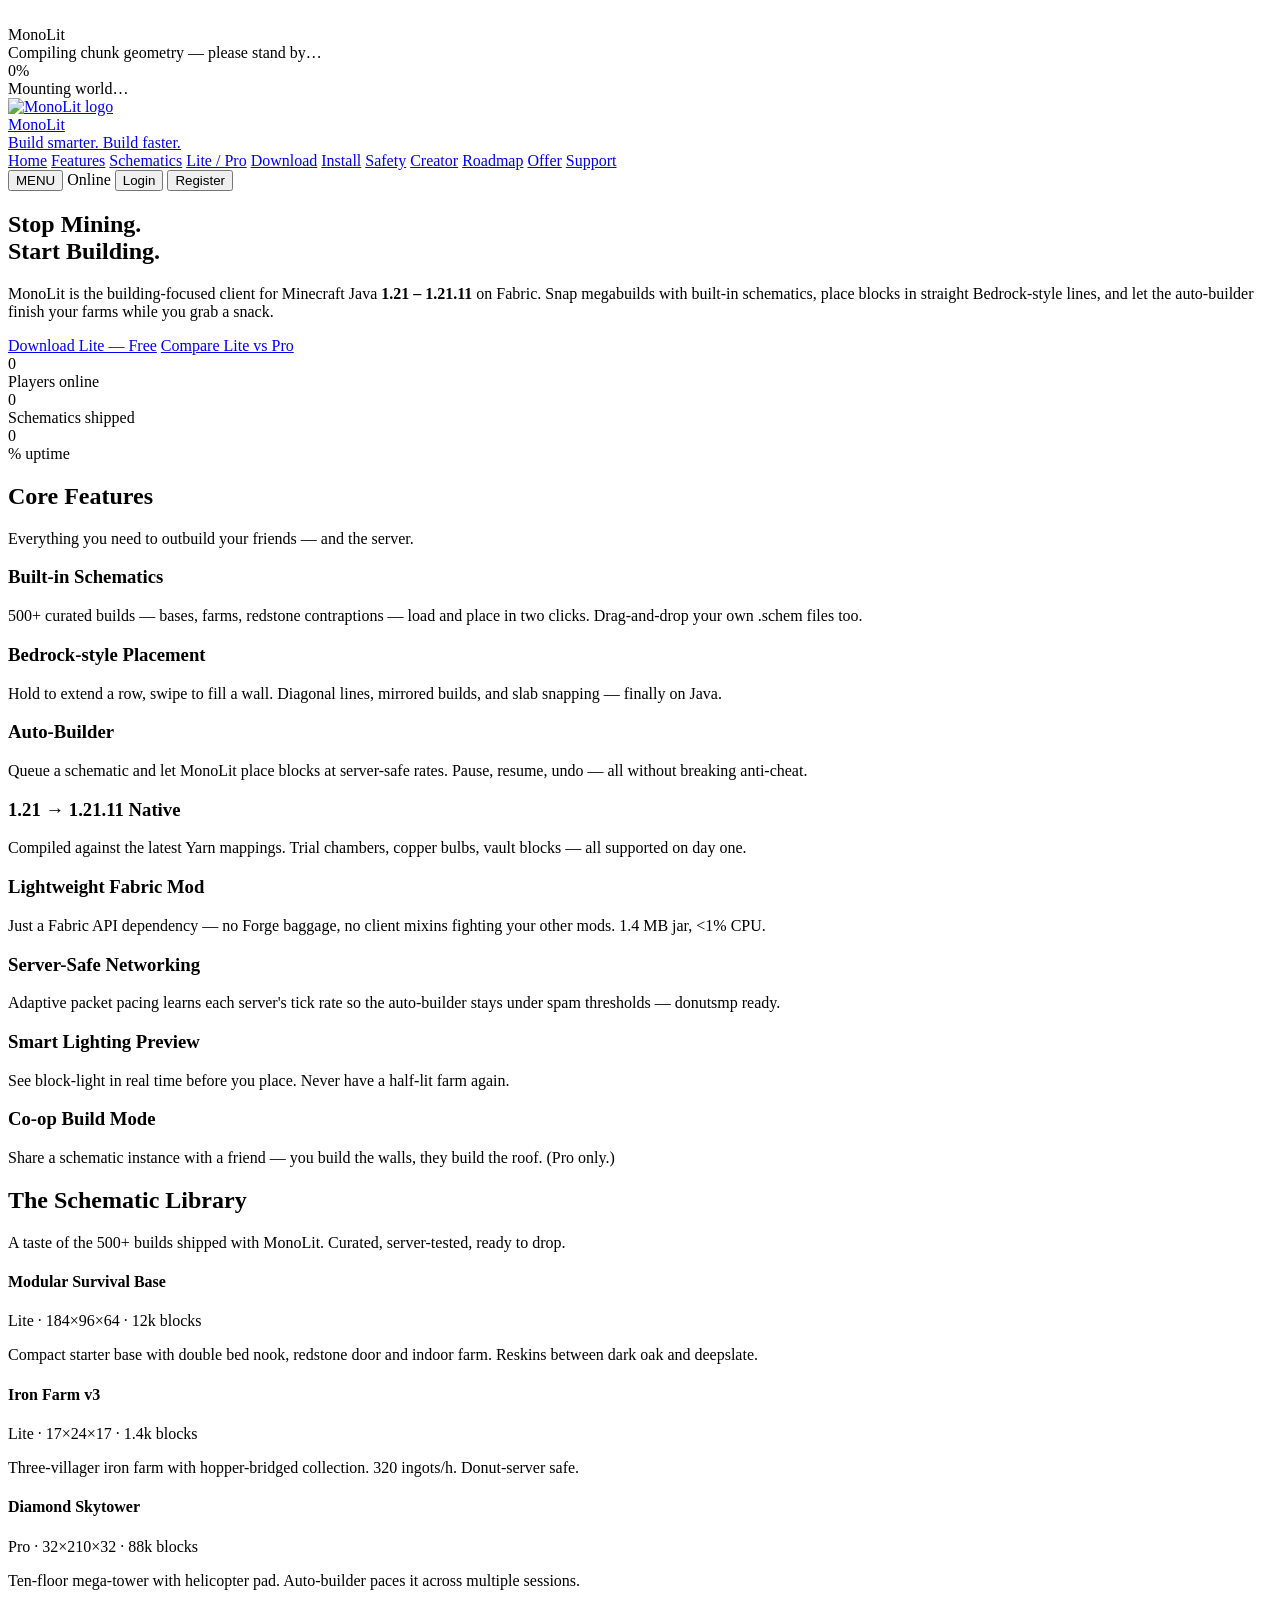
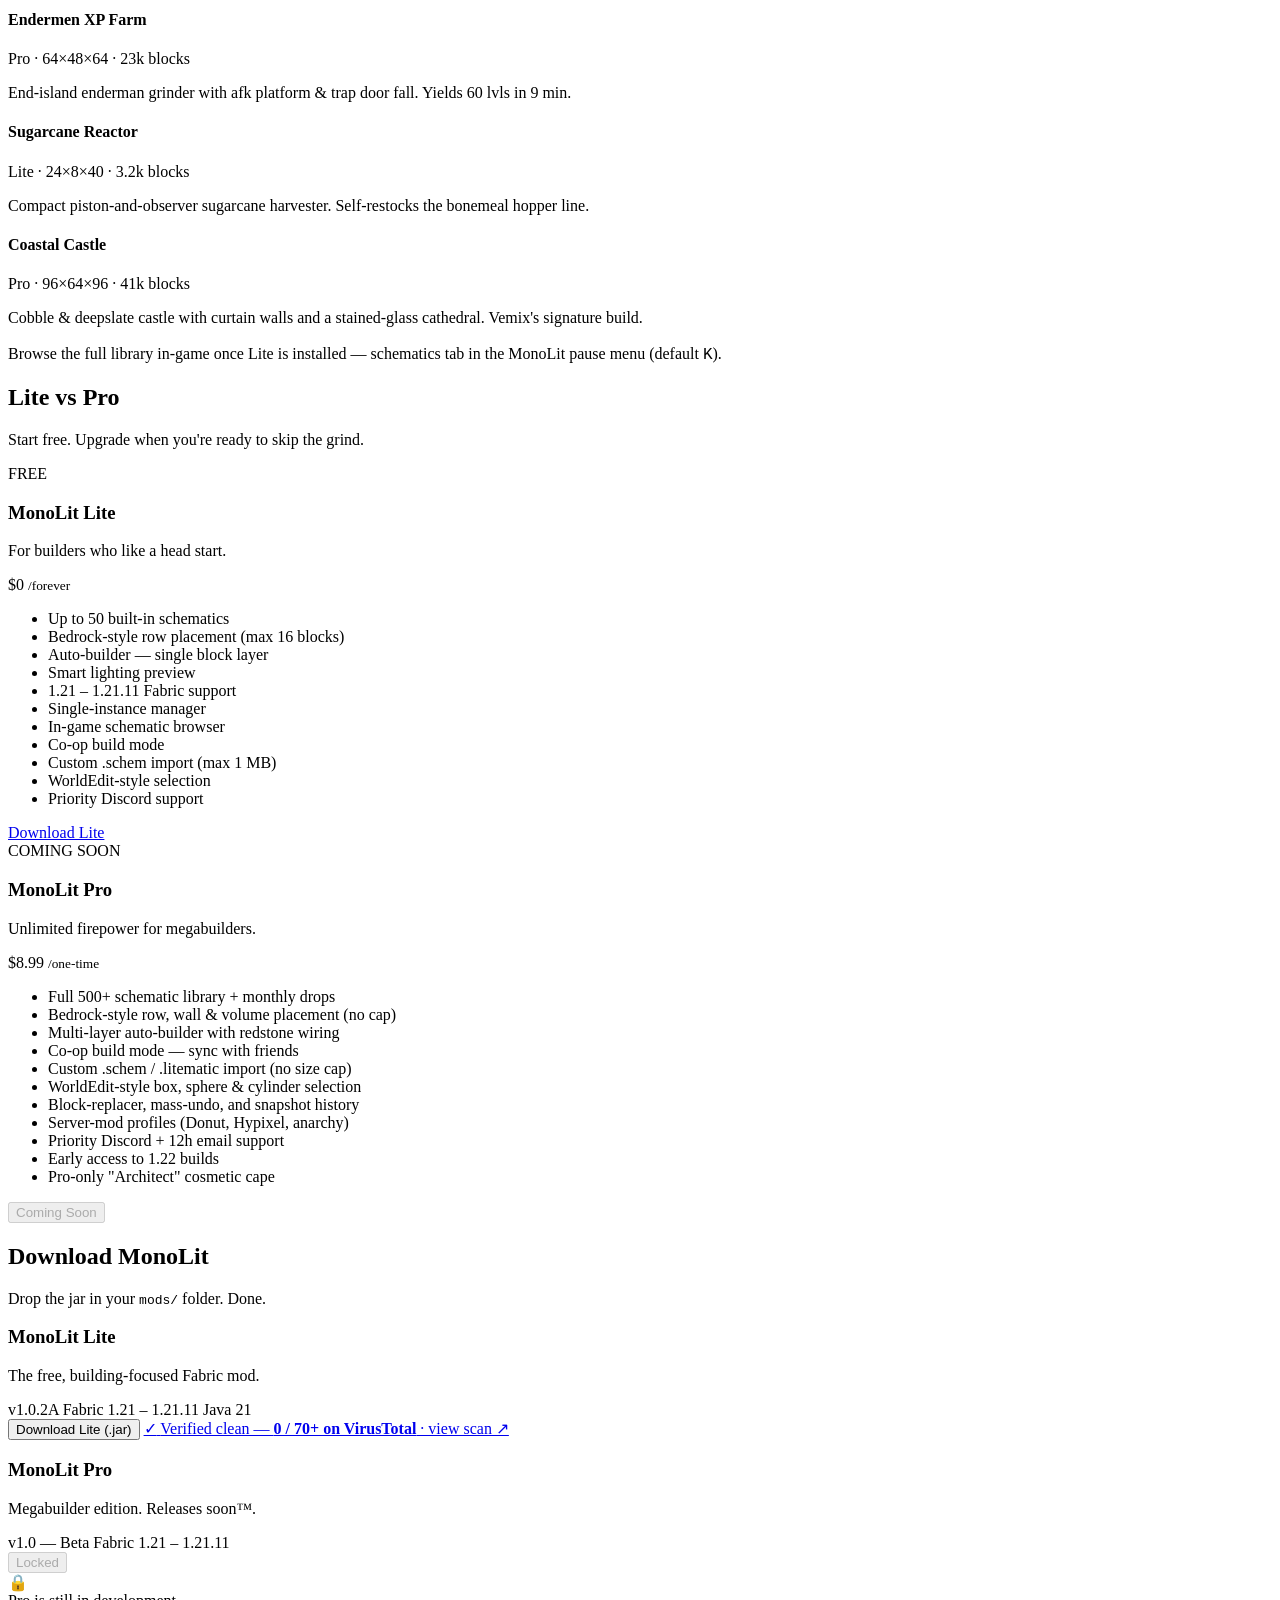
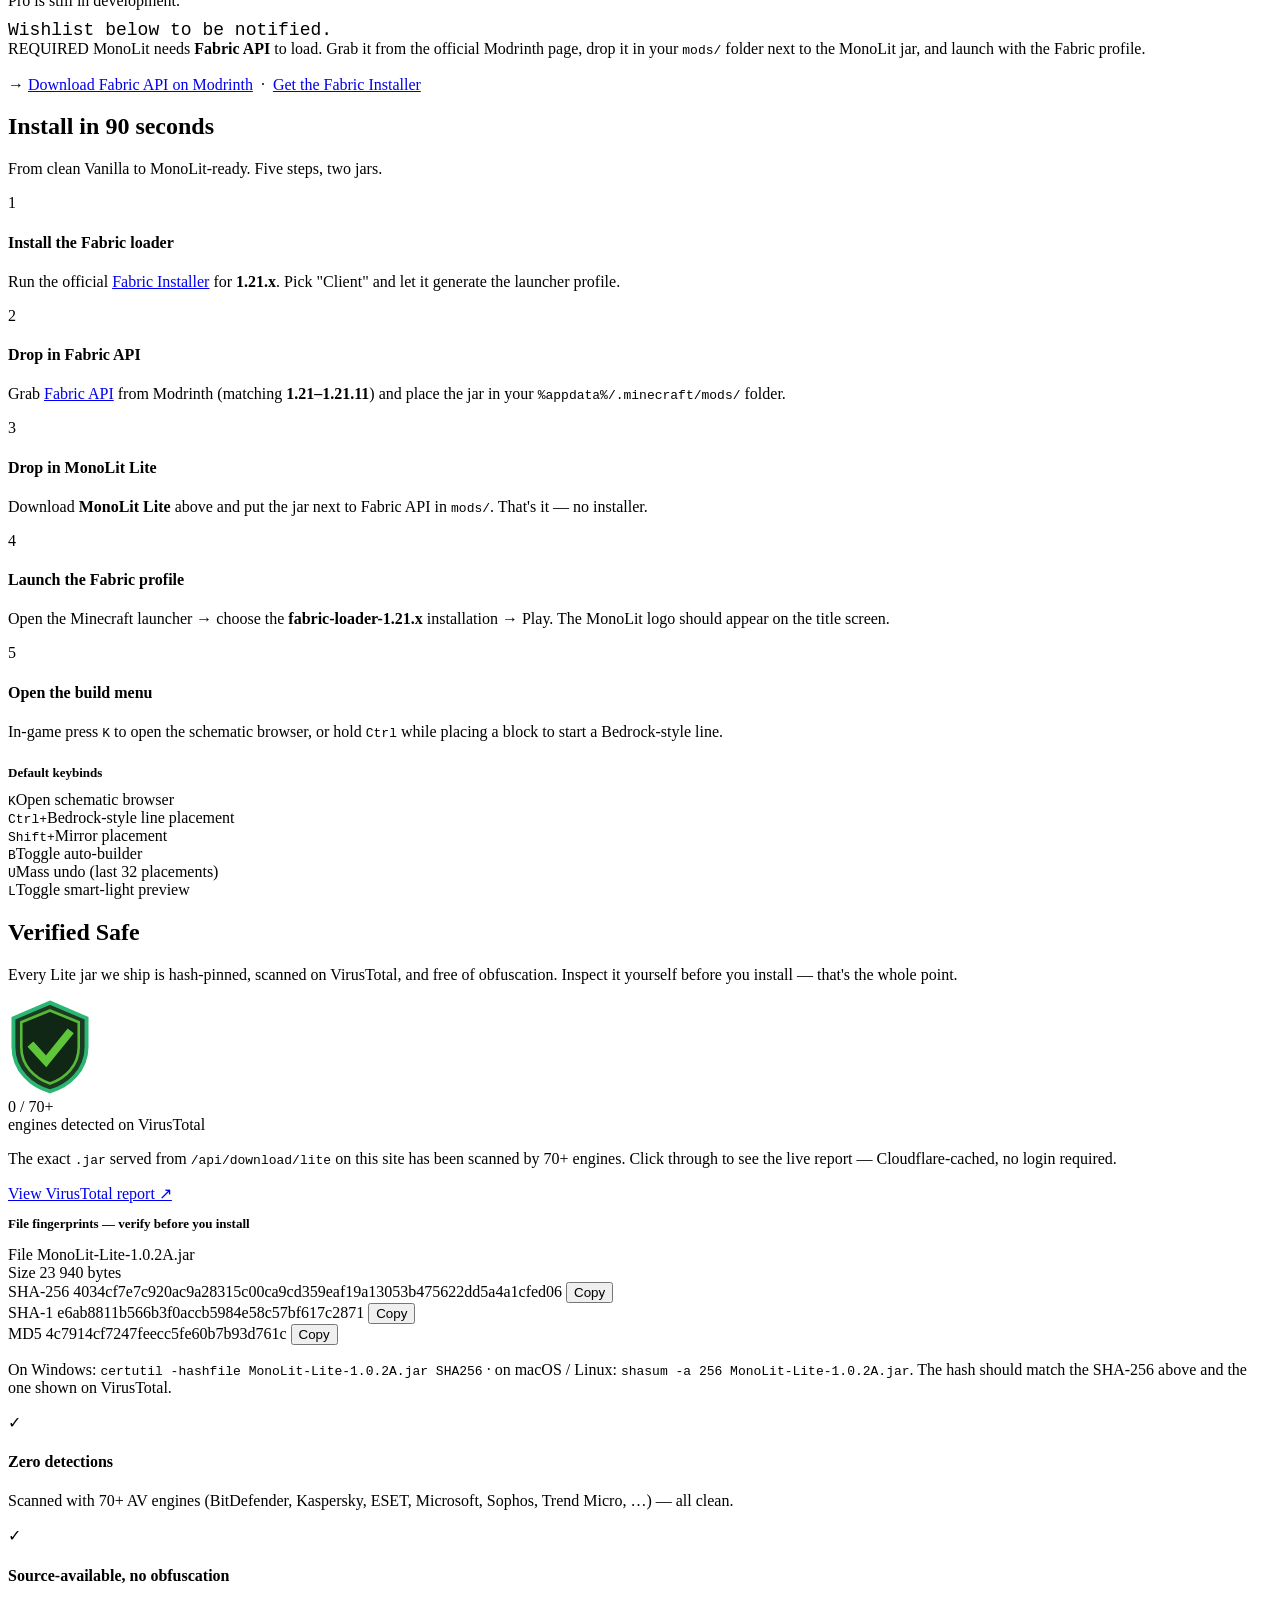
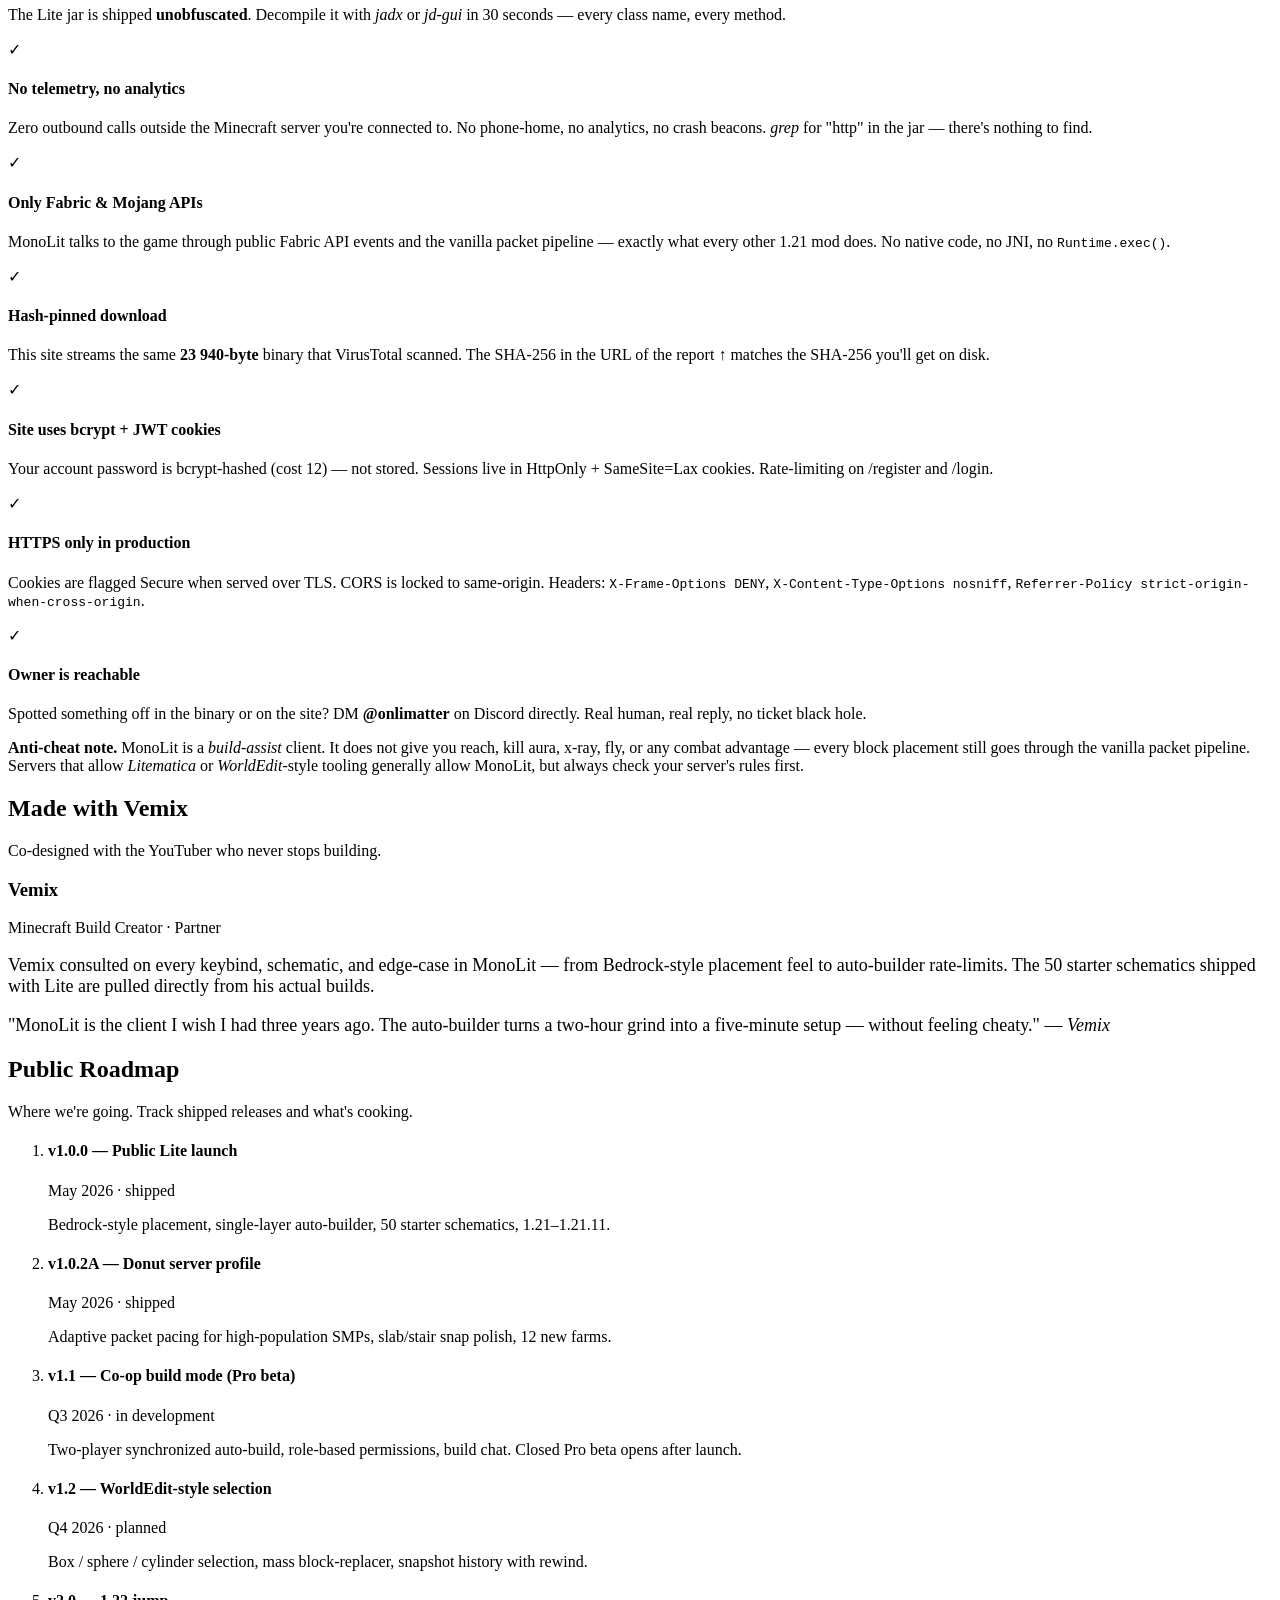
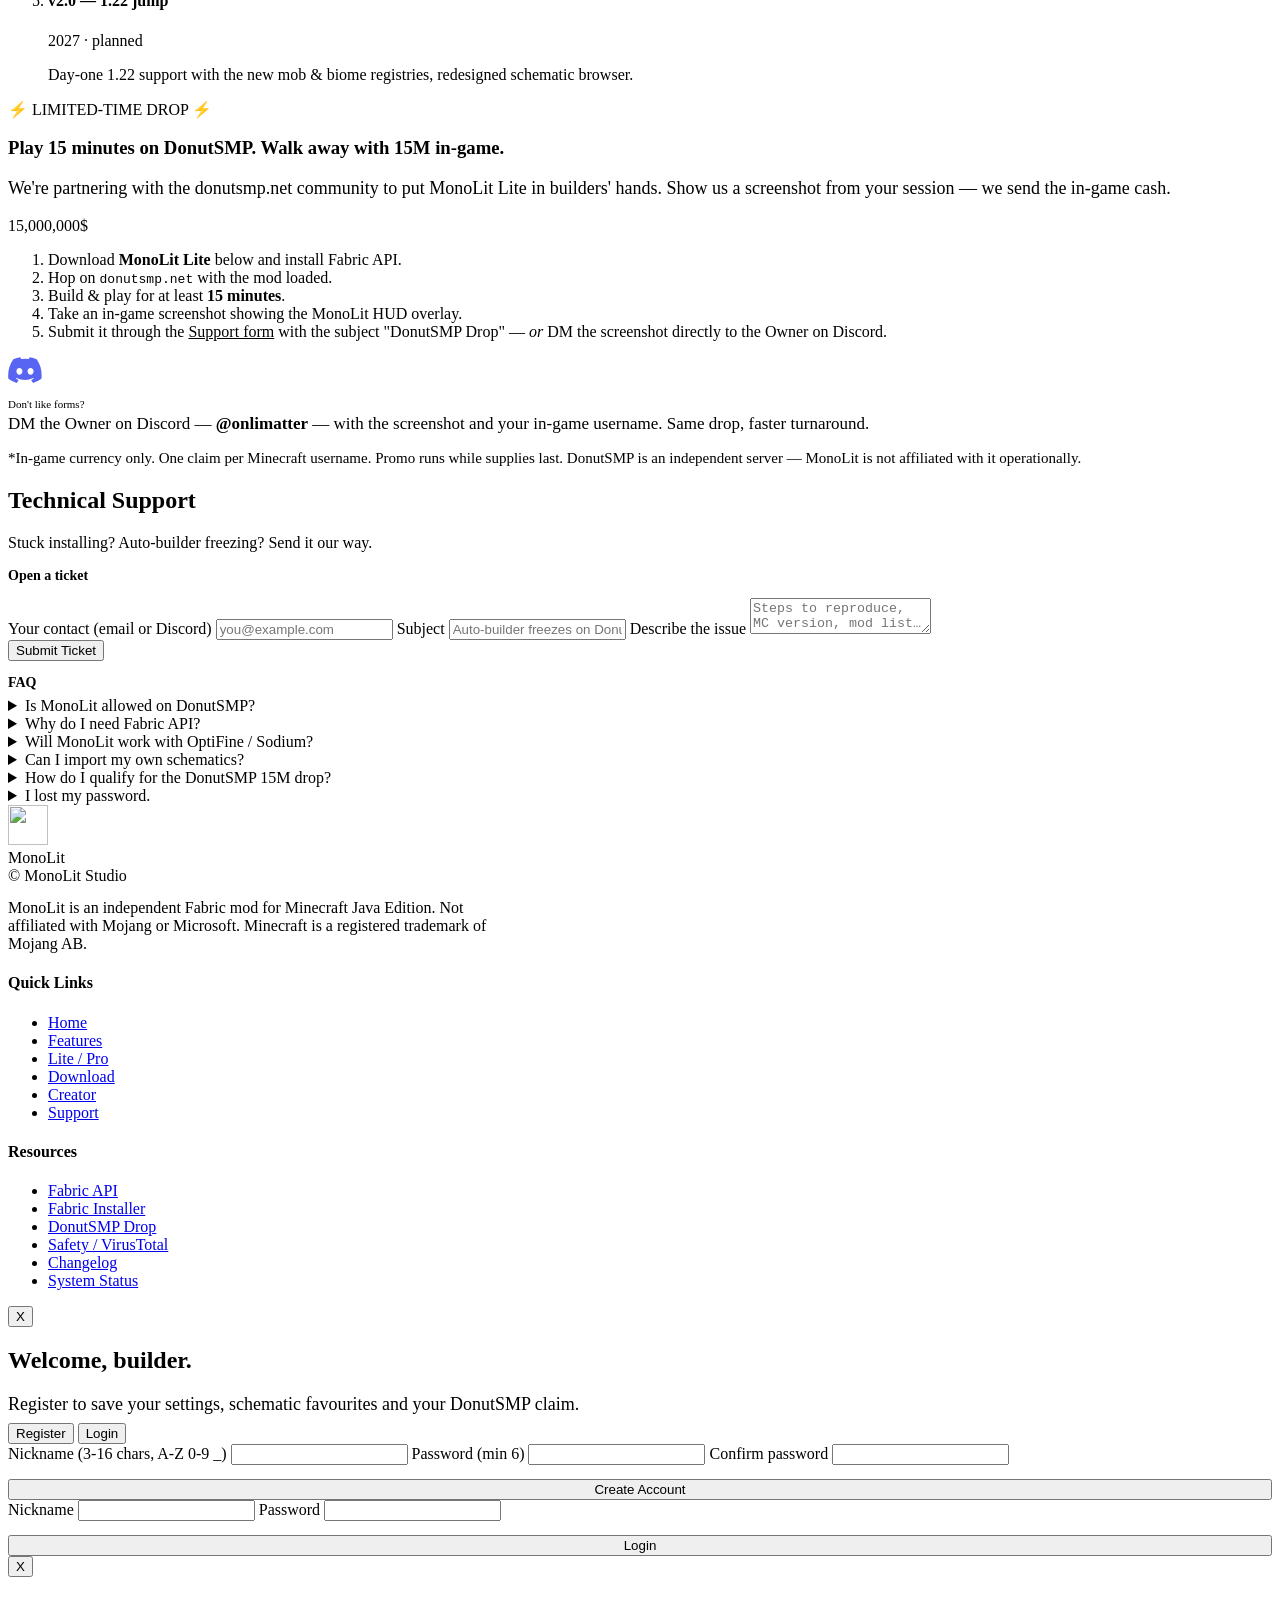
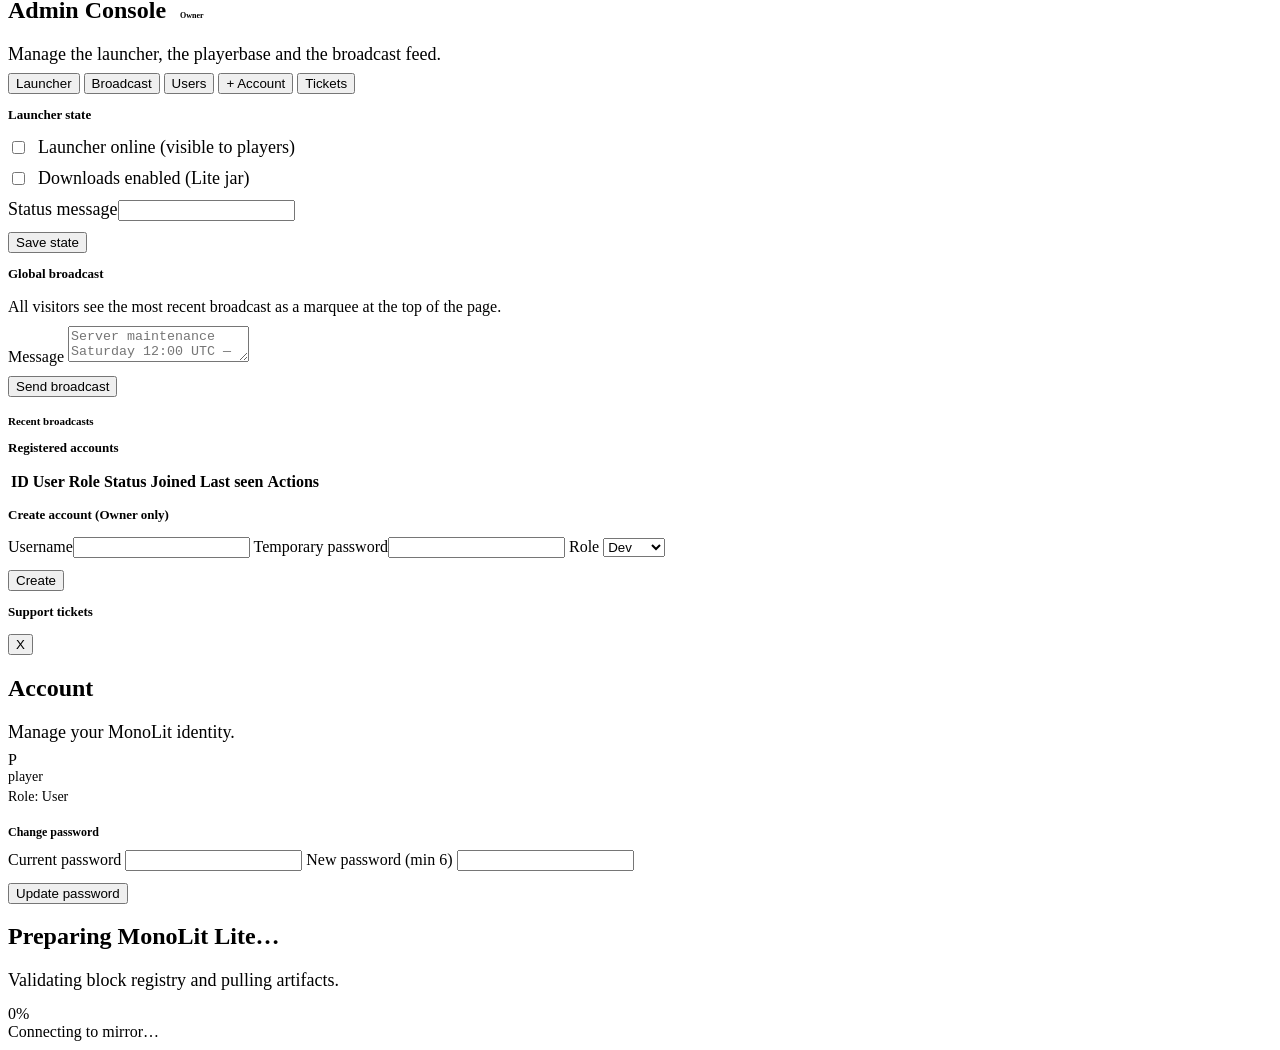
==== frontend/index.html @ aaa3891e "Add Render + Neon deployment config (Postgres support) - db.py: engine builder picks DATABASE_URL wh" ====
<!doctype html>
<html lang="en">
<head>
  <meta charset="utf-8" />
  <meta name="viewport" content="width=device-width, initial-scale=1" />
  <title>MonoLit — Build Smarter, Build Faster</title>
  <meta name="description" content="MonoLit is the building-focused Minecraft Fabric client for 1.21–1.21.11. Built-in schematics, Bedrock-style placement, and one-click auto-build." />
  <link rel="icon" type="image/svg+xml" href="/img/favicon.svg" />
  <link rel="stylesheet" href="/css/style.css" />
</head>
<body>
  <!-- Initial fake-loader -->
  <div class="loader-overlay" id="boot-loader" aria-hidden="true">
    <div class="loader-box">
      <img class="loader-logo" src="/img/logo.svg" alt="" />
      <div class="loader-title">MonoLit</div>
      <div class="loader-sub">Compiling chunk geometry — please stand by…</div>
      <div class="loader-bar"><div class="fill" id="boot-fill"></div></div>
      <div class="loader-pct" id="boot-pct">0%</div>
      <div class="loader-step" id="boot-step">Mounting world…</div>
    </div>
  </div>

  <!-- Falling pixels background -->
  <div class="float-particles" id="float-particles" aria-hidden="true"></div>

  <!-- Announcement bar (driven by API) -->
  <div class="announce-bar" id="announce-bar" hidden>
    <div class="scroll" id="announce-scroll"></div>
  </div>

  <header class="site-header">
    <div class="inner">
      <a href="#home" class="brand">
        <img src="/img/logo.svg" alt="MonoLit logo" />
        <div>
          <div class="name">MonoLit</div>
          <div class="tag">Build smarter. Build faster.</div>
        </div>
      </a>

      <nav class="nav" id="primary-nav">
        <a href="#home" class="active">Home</a>
        <a href="#features">Features</a>
        <a href="#schematics">Schematics</a>
        <a href="#tiers">Lite / Pro</a>
        <a href="#download">Download</a>
        <a href="#install">Install</a>
        <a href="#safety">Safety</a>
        <a href="#vemix">Creator</a>
        <a href="#roadmap">Roadmap</a>
        <a href="#offer">Offer</a>
        <a href="#support">Support</a>
      </nav>

      <div class="header-cta">
        <button class="mc-btn xs menu-toggle" id="menu-toggle">MENU</button>
        <span class="status-pill" id="status-pill" title="Launcher state">
          <span class="status-dot" id="status-dot"></span>
          <span id="status-text">Online</span>
        </span>
        <span id="auth-buttons">
          <button class="mc-btn sm" id="btn-login">Login</button>
          <button class="mc-btn sm primary" id="btn-register">Register</button>
        </span>
        <span id="user-area" hidden>
          <button class="user-chip" id="btn-profile" type="button" title="Account">
            <span id="me-name">player</span>
            <span class="role User" id="me-role">User</span>
          </button>
          <button class="mc-btn sm" id="btn-admin" hidden>Admin</button>
          <button class="mc-btn sm" id="btn-logout">Logout</button>
        </span>
      </div>
    </div>
  </header>

  <!-- HERO -->
  <section class="hero" id="home">
    <div class="inner">
      <div>
        <h1>Stop Mining.<br/>Start <span class="accent">Building.</span></h1>
        <p class="lede">
          MonoLit is the building-focused client for Minecraft Java <strong>1.21 – 1.21.11</strong> on
          Fabric. Snap megabuilds with built-in schematics, place blocks in straight Bedrock-style lines,
          and let the auto-builder finish your farms while you grab a snack.
        </p>
        <div class="cta-row">
          <a class="mc-btn primary" href="#download">Download Lite — Free</a>
          <a class="mc-btn gold" href="#tiers">Compare Lite vs Pro</a>
        </div>
        <div class="stats">
          <div class="stat"><div class="num" data-counter="14823">0</div><div class="lbl">Players online</div></div>
          <div class="stat"><div class="num" data-counter="612">0</div><div class="lbl">Schematics shipped</div></div>
          <div class="stat"><div class="num" data-counter="99">0</div><div class="lbl">% uptime</div></div>
        </div>
      </div>

      <!-- Animated Steve building scene -->
      <div class="scene" aria-label="Steve building a wheat farm">
        <div class="ground"></div>
        <div class="blueprint-overlay"></div>
        <div class="farm" id="farm"></div>
        <div class="steve">
          <div class="head"></div>
          <div class="torso"></div>
          <div class="leg-l"></div>
          <div class="leg-r"></div>
          <div class="arm-l"></div>
          <div class="arm-r"><div class="pickaxe"></div></div>
        </div>
      </div>
    </div>
  </section>

  <!-- FEATURES -->
  <section class="block" id="features">
    <div class="inner">
      <h2 class="section-title reveal">Core <span class="accent">Features</span></h2>
      <p class="section-sub reveal">Everything you need to outbuild your friends — and the server.</p>

      <div class="features-grid">
        <div class="feat reveal"><div class="ico feat-ico-schem"></div>
          <h3>Built-in Schematics</h3>
          <p>500+ curated builds — bases, farms, redstone contraptions — load and place in two clicks. Drag-and-drop your own .schem files too.</p>
        </div>
        <div class="feat reveal"><div class="ico feat-ico-bedr"></div>
          <h3>Bedrock-style Placement</h3>
          <p>Hold to extend a row, swipe to fill a wall. Diagonal lines, mirrored builds, and slab snapping — finally on Java.</p>
        </div>
        <div class="feat reveal"><div class="ico feat-ico-auto"></div>
          <h3>Auto-Builder</h3>
          <p>Queue a schematic and let MonoLit place blocks at server-safe rates. Pause, resume, undo — all without breaking anti-cheat.</p>
        </div>
        <div class="feat reveal"><div class="ico feat-ico-1_21"></div>
          <h3>1.21 → 1.21.11 Native</h3>
          <p>Compiled against the latest Yarn mappings. Trial chambers, copper bulbs, vault blocks — all supported on day one.</p>
        </div>
        <div class="feat reveal"><div class="ico feat-ico-fast"></div>
          <h3>Lightweight Fabric Mod</h3>
          <p>Just a Fabric API dependency — no Forge baggage, no client mixins fighting your other mods. 1.4 MB jar, &lt;1% CPU.</p>
        </div>
        <div class="feat reveal"><div class="ico feat-ico-anti"></div>
          <h3>Server-Safe Networking</h3>
          <p>Adaptive packet pacing learns each server's tick rate so the auto-builder stays under spam thresholds — donutsmp ready.</p>
        </div>
        <div class="feat reveal"><div class="ico feat-ico-light"></div>
          <h3>Smart Lighting Preview</h3>
          <p>See block-light in real time before you place. Never have a half-lit farm again.</p>
        </div>
        <div class="feat reveal"><div class="ico feat-ico-multi"></div>
          <h3>Co-op Build Mode</h3>
          <p>Share a schematic instance with a friend — you build the walls, they build the roof. (Pro only.)</p>
        </div>
      </div>
    </div>
  </section>

  <!-- SCHEMATICS GALLERY -->
  <section class="block" id="schematics">
    <div class="inner">
      <h2 class="section-title reveal">The <span class="accent">Schematic</span> Library</h2>
      <p class="section-sub reveal">A taste of the 500+ builds shipped with MonoLit. Curated, server-tested, ready to drop.</p>

      <div class="schematics-grid">
        <article class="schem reveal">
          <div class="schem-thumb thumb-base"></div>
          <h4>Modular Survival Base</h4>
          <p class="schem-meta">Lite · 184×96×64 · 12k blocks</p>
          <p>Compact starter base with double bed nook, redstone door and indoor farm. Reskins between dark oak and deepslate.</p>
        </article>
        <article class="schem reveal">
          <div class="schem-thumb thumb-iron"></div>
          <h4>Iron Farm v3</h4>
          <p class="schem-meta">Lite · 17×24×17 · 1.4k blocks</p>
          <p>Three-villager iron farm with hopper-bridged collection. 320 ingots/h. Donut-server safe.</p>
        </article>
        <article class="schem reveal">
          <div class="schem-thumb thumb-tower"></div>
          <h4>Diamond Skytower</h4>
          <p class="schem-meta">Pro · 32×210×32 · 88k blocks</p>
          <p>Ten-floor mega-tower with helicopter pad. Auto-builder paces it across multiple sessions.</p>
        </article>
        <article class="schem reveal">
          <div class="schem-thumb thumb-mob"></div>
          <h4>Endermen XP Farm</h4>
          <p class="schem-meta">Pro · 64×48×64 · 23k blocks</p>
          <p>End-island enderman grinder with afk platform &amp; trap door fall. Yields 60 lvls in 9 min.</p>
        </article>
        <article class="schem reveal">
          <div class="schem-thumb thumb-redstone"></div>
          <h4>Sugarcane Reactor</h4>
          <p class="schem-meta">Lite · 24×8×40 · 3.2k blocks</p>
          <p>Compact piston-and-observer sugarcane harvester. Self-restocks the bonemeal hopper line.</p>
        </article>
        <article class="schem reveal">
          <div class="schem-thumb thumb-castle"></div>
          <h4>Coastal Castle</h4>
          <p class="schem-meta">Pro · 96×64×96 · 41k blocks</p>
          <p>Cobble &amp; deepslate castle with curtain walls and a stained-glass cathedral. Vemix's signature build.</p>
        </article>
      </div>
      <p style="margin-top:18px;color:var(--text-dim);font-size:16px;">
        Browse the full library in-game once Lite is installed — schematics tab in the MonoLit pause menu (default <code>K</code>).
      </p>
    </div>
  </section>

  <!-- TIERS -->
  <section class="block" id="tiers">
    <div class="inner">
      <h2 class="section-title reveal">Lite <span class="accent">vs</span> Pro</h2>
      <p class="section-sub reveal">Start free. Upgrade when you're ready to skip the grind.</p>
      <div class="tiers">
        <div class="tier lite reveal">
          <div class="badge">FREE</div>
          <h3>MonoLit Lite</h3>
          <p>For builders who like a head start.</p>
          <div class="price">$0 <small>/forever</small></div>
          <ul>
            <li>Up to 50 built-in schematics</li>
            <li>Bedrock-style row placement (max 16 blocks)</li>
            <li>Auto-builder — single block layer</li>
            <li>Smart lighting preview</li>
            <li>1.21 – 1.21.11 Fabric support</li>
            <li>Single-instance manager</li>
            <li>In-game schematic browser</li>
            <li class="no">Co-op build mode</li>
            <li class="no">Custom .schem import (max 1 MB)</li>
            <li class="no">WorldEdit-style selection</li>
            <li class="no">Priority Discord support</li>
          </ul>
          <div class="actions"><a class="mc-btn primary" href="#download">Download Lite</a></div>
        </div>
        <div class="tier pro reveal">
          <div class="badge">COMING SOON</div>
          <h3>MonoLit Pro</h3>
          <p>Unlimited firepower for megabuilders.</p>
          <div class="price">$8.99 <small>/one-time</small></div>
          <ul>
            <li>Full 500+ schematic library + monthly drops</li>
            <li>Bedrock-style row, wall &amp; volume placement (no cap)</li>
            <li>Multi-layer auto-builder with redstone wiring</li>
            <li>Co-op build mode — sync with friends</li>
            <li>Custom .schem / .litematic import (no size cap)</li>
            <li>WorldEdit-style box, sphere &amp; cylinder selection</li>
            <li>Block-replacer, mass-undo, and snapshot history</li>
            <li>Server-mod profiles (Donut, Hypixel, anarchy)</li>
            <li>Priority Discord + 12h email support</li>
            <li>Early access to 1.22 builds</li>
            <li>Pro-only "Architect" cosmetic cape</li>
          </ul>
          <div class="actions"><button class="mc-btn gold disabled" disabled>Coming Soon</button></div>
        </div>
      </div>
    </div>
  </section>

  <!-- DOWNLOAD -->
  <section class="block" id="download">
    <div class="inner">
      <h2 class="section-title reveal"><span class="accent">Download</span> MonoLit</h2>
      <p class="section-sub reveal">Drop the jar in your <code>mods/</code> folder. Done.</p>

      <div class="download-grid">
        <div class="dl-card reveal">
          <h3>MonoLit Lite</h3>
          <p>The free, building-focused Fabric mod.</p>
          <div class="meta">
            <span>v1.0.2A</span>
            <span>Fabric</span>
            <span>1.21 – 1.21.11</span>
            <span>Java 21</span>
          </div>
          <button class="mc-btn primary" id="btn-download-lite">Download Lite (.jar)</button>
          <a class="dl-trust" href="#safety">
            <span class="dl-trust-ico" aria-hidden="true">✓</span>
            <span>Verified clean — <strong>0 / 70+ on VirusTotal</strong> · view scan ↗</span>
          </a>
        </div>
        <div class="dl-card locked reveal">
          <h3>MonoLit Pro</h3>
          <p>Megabuilder edition. Releases soon™.</p>
          <div class="meta">
            <span>v1.0 — Beta</span>
            <span>Fabric</span>
            <span>1.21 – 1.21.11</span>
          </div>
          <button class="mc-btn gold" disabled>Locked</button>
          <div class="lock-overlay">
            <div class="icon">🔒</div>
            <div>Pro is still in development.</div>
            <div style="font-family:'VT323',monospace;font-size:18px;color:var(--text-dim);margin-top:10px;">Wishlist below to be notified.</div>
          </div>
        </div>
      </div>

      <div class="fabric-note">
        <span class="pixel">REQUIRED</span>
        MonoLit needs <strong>Fabric API</strong> to load. Grab it from the official Modrinth page, drop it in your <code>mods/</code> folder next to the MonoLit jar, and launch with the Fabric profile.
        <br/><br/>
        →
        <a href="https://modrinth.com/mod/fabric-api" target="_blank" rel="noopener">Download Fabric API on Modrinth</a>
        &nbsp;·&nbsp;
        <a href="https://fabricmc.net/use/installer/" target="_blank" rel="noopener">Get the Fabric Installer</a>
      </div>
    </div>
  </section>

  <!-- INSTALL GUIDE -->
  <section class="block" id="install">
    <div class="inner">
      <h2 class="section-title reveal">Install in <span class="accent">90 seconds</span></h2>
      <p class="section-sub reveal">From clean Vanilla to MonoLit-ready. Five steps, two jars.</p>

      <div class="steps-grid">
        <div class="step reveal"><div class="step-num">1</div>
          <h4>Install the Fabric loader</h4>
          <p>Run the official <a href="https://fabricmc.net/use/installer/" target="_blank" rel="noopener">Fabric Installer</a> for <strong>1.21.x</strong>. Pick "Client" and let it generate the launcher profile.</p>
        </div>
        <div class="step reveal"><div class="step-num">2</div>
          <h4>Drop in Fabric API</h4>
          <p>Grab <a href="https://modrinth.com/mod/fabric-api" target="_blank" rel="noopener">Fabric API</a> from Modrinth (matching <strong>1.21–1.21.11</strong>) and place the jar in your <code>%appdata%/.minecraft/mods/</code> folder.</p>
        </div>
        <div class="step reveal"><div class="step-num">3</div>
          <h4>Drop in MonoLit Lite</h4>
          <p>Download <strong>MonoLit Lite</strong> above and put the jar next to Fabric API in <code>mods/</code>. That's it — no installer.</p>
        </div>
        <div class="step reveal"><div class="step-num">4</div>
          <h4>Launch the Fabric profile</h4>
          <p>Open the Minecraft launcher → choose the <strong>fabric-loader-1.21.x</strong> installation → Play. The MonoLit logo should appear on the title screen.</p>
        </div>
        <div class="step reveal"><div class="step-num">5</div>
          <h4>Open the build menu</h4>
          <p>In-game press <code>K</code> to open the schematic browser, or hold <code>Ctrl</code> while placing a block to start a Bedrock-style line.</p>
        </div>
      </div>

      <div class="mc-pane reveal" style="margin-top:24px;">
        <h3 class="pixel" style="font-size:13px;margin-bottom:10px;color:var(--gold);">Default keybinds</h3>
        <div class="keybinds">
          <div><kbd>K</kbd><span>Open schematic browser</span></div>
          <div><kbd>Ctrl</kbd><kbd>+</kbd><span>Bedrock-style line placement</span></div>
          <div><kbd>Shift</kbd><kbd>+</kbd><span>Mirror placement</span></div>
          <div><kbd>B</kbd><span>Toggle auto-builder</span></div>
          <div><kbd>U</kbd><span>Mass undo (last 32 placements)</span></div>
          <div><kbd>L</kbd><span>Toggle smart-light preview</span></div>
        </div>
      </div>
    </div>
  </section>

  <!-- SAFETY / TRUST -->
  <section class="block" id="safety">
    <div class="inner">
      <h2 class="section-title reveal"><span class="accent">Verified</span> Safe</h2>
      <p class="section-sub reveal">Every Lite jar we ship is hash-pinned, scanned on VirusTotal, and free of obfuscation. Inspect it yourself before you install — that's the whole point.</p>

      <!-- Hero verification card -->
      <div class="safety-hero reveal">
        <div class="safety-shield" aria-hidden="true">
          <svg viewBox="0 0 64 72" width="84" height="94" xmlns="http://www.w3.org/2000/svg">
            <path d="M32 2 L60 14 V36 C60 54 46 66 32 70 C18 66 4 54 4 36 V14 Z" fill="#1a3a22" stroke="#2bb673" stroke-width="3"/>
            <path d="M32 8 L54 17 V36 C54 50 44 60 32 64 C20 60 10 50 10 36 V17 Z" fill="#0f2614" stroke="#5fc63a" stroke-width="2" opacity="0.9"/>
            <path d="M19 36 L29 47 L46 26" stroke="#5fc63a" stroke-width="6" fill="none" stroke-linecap="square" stroke-linejoin="miter"/>
          </svg>
        </div>
        <div class="safety-hero-text">
          <div class="safety-stat-row">
            <div class="safety-stat-num pixel">0 / 70+</div>
            <div class="safety-stat-lbl">engines detected on VirusTotal</div>
          </div>
          <p>The exact <code>.jar</code> served from <code>/api/download/lite</code> on this site has been scanned by 70+ engines. Click through to see the live report — Cloudflare-cached, no login required.</p>
          <a class="mc-btn primary" href="https://www.virustotal.com/gui/file/4034cf7e7c920ac9a28315c00ca9cd359eaf19a13053b475622dd5a4a1cfed06/detection" target="_blank" rel="noopener">View VirusTotal report ↗</a>
        </div>
      </div>

      <!-- Hash card -->
      <div class="safety-hashes mc-pane reveal">
        <h3 class="pixel" style="font-size:13px;color:var(--gold);margin-bottom:14px;">File fingerprints — verify before you install</h3>
        <div class="hash-row">
          <span class="hash-label">File</span>
          <span class="hash-value mono">MonoLit-Lite-1.0.2A.jar</span>
        </div>
        <div class="hash-row">
          <span class="hash-label">Size</span>
          <span class="hash-value mono">23 940 bytes</span>
        </div>
        <div class="hash-row">
          <span class="hash-label">SHA-256</span>
          <span class="hash-value mono break" id="hash-sha256">4034cf7e7c920ac9a28315c00ca9cd359eaf19a13053b475622dd5a4a1cfed06</span>
          <button class="mc-btn xs hash-copy" data-copy="hash-sha256" type="button">Copy</button>
        </div>
        <div class="hash-row">
          <span class="hash-label">SHA-1</span>
          <span class="hash-value mono break" id="hash-sha1">e6ab8811b566b3f0accb5984e58c57bf617c2871</span>
          <button class="mc-btn xs hash-copy" data-copy="hash-sha1" type="button">Copy</button>
        </div>
        <div class="hash-row">
          <span class="hash-label">MD5</span>
          <span class="hash-value mono break" id="hash-md5">4c7914cf7247feecc5fe60b7b93d761c</span>
          <button class="mc-btn xs hash-copy" data-copy="hash-md5" type="button">Copy</button>
        </div>
        <p class="hash-howto">
          On Windows: <code>certutil -hashfile MonoLit-Lite-1.0.2A.jar SHA256</code> ·
          on macOS / Linux: <code>shasum -a 256 MonoLit-Lite-1.0.2A.jar</code>.
          The hash should match the SHA-256 above and the one shown on VirusTotal.
        </p>
      </div>

      <!-- Checklist -->
      <div class="safety-grid">
        <div class="safety-card reveal">
          <div class="safety-ico" aria-hidden="true">✓</div>
          <h4>Zero detections</h4>
          <p>Scanned with 70+ AV engines (BitDefender, Kaspersky, ESET, Microsoft, Sophos, Trend Micro, …) — all clean.</p>
        </div>
        <div class="safety-card reveal">
          <div class="safety-ico" aria-hidden="true">✓</div>
          <h4>Source-available, no obfuscation</h4>
          <p>The Lite jar is shipped <strong>unobfuscated</strong>. Decompile it with <em>jadx</em> or <em>jd-gui</em> in 30 seconds — every class name, every method.</p>
        </div>
        <div class="safety-card reveal">
          <div class="safety-ico" aria-hidden="true">✓</div>
          <h4>No telemetry, no analytics</h4>
          <p>Zero outbound calls outside the Minecraft server you're connected to. No phone-home, no analytics, no crash beacons. <em>grep</em> for "http" in the jar — there's nothing to find.</p>
        </div>
        <div class="safety-card reveal">
          <div class="safety-ico" aria-hidden="true">✓</div>
          <h4>Only Fabric &amp; Mojang APIs</h4>
          <p>MonoLit talks to the game through public Fabric API events and the vanilla packet pipeline — exactly what every other 1.21 mod does. No native code, no JNI, no <code>Runtime.exec()</code>.</p>
        </div>
        <div class="safety-card reveal">
          <div class="safety-ico" aria-hidden="true">✓</div>
          <h4>Hash-pinned download</h4>
          <p>This site streams the same <strong>23 940-byte</strong> binary that VirusTotal scanned. The SHA-256 in the URL of the report ↑ matches the SHA-256 you'll get on disk.</p>
        </div>
        <div class="safety-card reveal">
          <div class="safety-ico" aria-hidden="true">✓</div>
          <h4>Site uses bcrypt + JWT cookies</h4>
          <p>Your account password is bcrypt-hashed (cost 12) — not stored. Sessions live in HttpOnly + SameSite=Lax cookies. Rate-limiting on /register and /login.</p>
        </div>
        <div class="safety-card reveal">
          <div class="safety-ico" aria-hidden="true">✓</div>
          <h4>HTTPS only in production</h4>
          <p>Cookies are flagged Secure when served over TLS. CORS is locked to same-origin. Headers: <code>X-Frame-Options DENY</code>, <code>X-Content-Type-Options nosniff</code>, <code>Referrer-Policy strict-origin-when-cross-origin</code>.</p>
        </div>
        <div class="safety-card reveal">
          <div class="safety-ico" aria-hidden="true">✓</div>
          <h4>Owner is reachable</h4>
          <p>Spotted something off in the binary or on the site? DM <strong style="color:var(--diamond);">@onlimatter</strong> on Discord directly. Real human, real reply, no ticket black hole.</p>
        </div>
      </div>

      <p class="safety-disclaimer reveal">
        <strong style="color:var(--gold);">Anti-cheat note.</strong> MonoLit is a <em>build-assist</em> client.
        It does not give you reach, kill aura, x-ray, fly, or any combat advantage —
        every block placement still goes through the vanilla packet pipeline.
        Servers that allow <em>Litematica</em> or <em>WorldEdit</em>-style tooling generally allow MonoLit, but always check your server's rules first.
      </p>
    </div>
  </section>

  <!-- VEMIX -->
  <section class="block" id="vemix">
    <div class="inner">
      <h2 class="section-title reveal">Made with <span class="accent">Vemix</span></h2>
      <p class="section-sub reveal">Co-designed with the YouTuber who never stops building.</p>

      <div class="mc-pane reveal">
        <div class="vemix-card">
          <div class="avatar" style="background-image:url('/img/vemix.jpg');"></div>
          <div>
            <h3>Vemix</h3>
            <div class="role-line">Minecraft Build Creator · Partner</div>
            <p style="font-size:18px;color:var(--text-dim);margin-bottom:14px;">
              Vemix consulted on every keybind, schematic, and edge-case in MonoLit — from
              Bedrock-style placement feel to auto-builder rate-limits. The 50 starter schematics
              shipped with Lite are pulled directly from his actual builds.
            </p>
            <p style="font-size:18px;color:var(--text-dim);">
              "MonoLit is the client I wish I had three years ago. The auto-builder turns a
              two-hour grind into a five-minute setup — without feeling cheaty." — <em>Vemix</em>
            </p>
          </div>
        </div>
      </div>
    </div>
  </section>

  <!-- ROADMAP -->
  <section class="block" id="roadmap">
    <div class="inner">
      <h2 class="section-title reveal">Public <span class="accent">Roadmap</span></h2>
      <p class="section-sub reveal">Where we're going. Track shipped releases and what's cooking.</p>

      <ol class="timeline">
        <li class="reveal shipped">
          <div class="dot"></div>
          <h4>v1.0.0 — Public Lite launch</h4>
          <p class="time">May 2026 · shipped</p>
          <p>Bedrock-style placement, single-layer auto-builder, 50 starter schematics, 1.21–1.21.11.</p>
        </li>
        <li class="reveal shipped">
          <div class="dot"></div>
          <h4>v1.0.2A — Donut server profile</h4>
          <p class="time">May 2026 · shipped</p>
          <p>Adaptive packet pacing for high-population SMPs, slab/stair snap polish, 12 new farms.</p>
        </li>
        <li class="reveal active">
          <div class="dot"></div>
          <h4>v1.1 — Co-op build mode (Pro beta)</h4>
          <p class="time">Q3 2026 · in development</p>
          <p>Two-player synchronized auto-build, role-based permissions, build chat. Closed Pro beta opens after launch.</p>
        </li>
        <li class="reveal planned">
          <div class="dot"></div>
          <h4>v1.2 — WorldEdit-style selection</h4>
          <p class="time">Q4 2026 · planned</p>
          <p>Box / sphere / cylinder selection, mass block-replacer, snapshot history with rewind.</p>
        </li>
        <li class="reveal planned">
          <div class="dot"></div>
          <h4>v2.0 — 1.22 jump</h4>
          <p class="time">2027 · planned</p>
          <p>Day-one 1.22 support with the new mob &amp; biome registries, redesigned schematic browser.</p>
        </li>
      </ol>
    </div>
  </section>

  <!-- SPECIAL OFFER -->
  <section class="block" id="offer">
    <div class="inner">
      <div class="offer reveal">
        <span class="ribbon">⚡ LIMITED-TIME DROP ⚡</span>
        <h3>Play 15 minutes on DonutSMP. Walk away with <span style="color:var(--gold)">15M</span> in-game.</h3>
        <p style="font-size:18px;color:var(--text-dim);margin-bottom:18px;">
          We're partnering with the donutsmp.net community to put MonoLit Lite in builders' hands.
          Show us a screenshot from your session — we send the in-game cash.
        </p>
        <div class="reward">15,000,000$</div>
        <ol class="steps">
          <li>Download <strong>MonoLit Lite</strong> below and install Fabric API.</li>
          <li>Hop on <code>donutsmp.net</code> with the mod loaded.</li>
          <li>Build &amp; play for at least <strong>15 minutes</strong>.</li>
          <li>Take an in-game screenshot showing the MonoLit HUD overlay.</li>
          <li>Submit it through the <a href="#support" style="color:var(--gold);">Support form</a> with the subject "DonutSMP Drop" — <em>or</em> DM the screenshot directly to the Owner on Discord.</li>
        </ol>

        <div class="contact-card reveal">
          <div class="contact-ico" aria-hidden="true">
            <svg viewBox="0 0 71 55" xmlns="http://www.w3.org/2000/svg" width="34" height="26">
              <path fill="#5865F2" d="M60.1 4.9A58.6 58.6 0 0 0 45.6.5a.2.2 0 0 0-.2.1c-.6 1-1.3 2.4-1.7 3.5a54.3 54.3 0 0 0-16.4 0c-.5-1.1-1.2-2.5-1.7-3.5a.2.2 0 0 0-.2-.1A58.4 58.4 0 0 0 10.9 4.9a.2.2 0 0 0-.1.1A60.6 60.6 0 0 0 .2 45.6a.2.2 0 0 0 .1.2 58.9 58.9 0 0 0 17.7 9 .2.2 0 0 0 .2-.1c1.4-1.9 2.6-3.9 3.6-6a.2.2 0 0 0-.1-.3c-2-.7-3.8-1.6-5.6-2.7a.2.2 0 0 1 0-.3l1.1-.9a.2.2 0 0 1 .2 0 42 42 0 0 0 35.7 0 .2.2 0 0 1 .2 0l1.1.9a.2.2 0 0 1 0 .3 36 36 0 0 1-5.6 2.7.2.2 0 0 0-.1.3c1 2.1 2.2 4.1 3.6 6a.2.2 0 0 0 .2.1 58.7 58.7 0 0 0 17.7-9 .2.2 0 0 0 .1-.2A60.2 60.2 0 0 0 60.2 5a.2.2 0 0 0-.1-.1ZM23.7 37.6c-3.5 0-6.4-3.2-6.4-7.2 0-4 2.8-7.2 6.4-7.2 3.6 0 6.4 3.3 6.4 7.2 0 4-2.8 7.2-6.4 7.2Zm23.6 0c-3.5 0-6.4-3.2-6.4-7.2 0-4 2.8-7.2 6.4-7.2 3.6 0 6.4 3.3 6.4 7.2 0 4-2.8 7.2-6.4 7.2Z"/>
            </svg>
          </div>
          <div>
            <p class="pixel" style="font-size:11px;margin-bottom:4px;">Don't like forms?</p>
            <p style="font-size:17px;margin:0;">DM the Owner on Discord — <strong style="color:var(--diamond);">@onlimatter</strong> — with the screenshot and your in-game username. Same drop, faster turnaround.</p>
          </div>
        </div>

        <p style="font-size:15px;color:var(--text-dim);margin-top:16px;">
          *In-game currency only. One claim per Minecraft username. Promo runs while supplies last.
          DonutSMP is an independent server — MonoLit is not affiliated with it operationally.
        </p>
      </div>
    </div>
  </section>

  <!-- SUPPORT -->
  <section class="block" id="support">
    <div class="inner support">
      <h2 class="section-title reveal">Technical <span class="accent">Support</span></h2>
      <p class="section-sub reveal">Stuck installing? Auto-builder freezing? Send it our way.</p>

      <div class="support-grid">
        <div class="mc-pane reveal">
          <h3 class="pixel" style="font-size:14px;margin-bottom:14px;">Open a ticket</h3>
          <form id="support-form">
            <label class="field"><span>Your contact (email or Discord)</span>
              <input type="text" name="contact" required maxlength="255" placeholder="you@example.com" />
            </label>
            <label class="field"><span>Subject</span>
              <input type="text" name="subject" required minlength="3" maxlength="120" placeholder="Auto-builder freezes on Donut" />
            </label>
            <label class="field"><span>Describe the issue</span>
              <textarea name="body" required minlength="10" maxlength="4000" placeholder="Steps to reproduce, MC version, mod list…"></textarea>
            </label>
            <div class="alert" id="support-alert"></div>
            <button class="mc-btn primary" type="submit">Submit Ticket</button>
          </form>
        </div>

        <div class="faq">
          <h3 class="pixel" style="font-size:14px;margin-bottom:6px;">FAQ</h3>
          <details><summary>Is MonoLit allowed on DonutSMP?</summary>
            <p>Yes. MonoLit's auto-builder uses adaptive packet pacing that stays under DonutSMP's anti-cheat thresholds. Use Lite freely; we test against Donut every release.</p></details>
          <details><summary>Why do I need Fabric API?</summary>
            <p>Fabric API exposes the modding hooks (registries, networking, events) that MonoLit relies on. It's a single jar — drop it next to MonoLit in your <code>mods/</code> folder.</p></details>
          <details><summary>Will MonoLit work with OptiFine / Sodium?</summary>
            <p>Sodium yes — fully compatible. OptiFine is Forge-only; if you need shaders, run Sodium + Iris instead.</p></details>
          <details><summary>Can I import my own schematics?</summary>
            <p>Lite supports up to 1 MB .schem imports. Pro removes the size cap and adds .litematic support.</p></details>
          <details><summary>How do I qualify for the DonutSMP 15M drop?</summary>
            <p>Play with MonoLit Lite for at least 15 minutes on donutsmp.net, screenshot the in-game HUD, and submit it through this form with the subject "DonutSMP Drop" — or DM the Owner on Discord at <strong style="color:var(--diamond);">@onlimatter</strong>.</p></details>
          <details><summary>I lost my password.</summary>
            <p>Open a ticket above with your username — an Owner or Dev can reset it for you.</p></details>
        </div>
      </div>
    </div>
  </section>

  <!-- FOOTER -->
  <footer class="site-footer">
    <div class="inner">
      <div>
        <div class="brand">
          <img src="/img/logo.svg" alt="" style="width:40px;height:40px;" />
          <div>
            <div class="name">MonoLit</div>
            <div class="tag">© <span id="year"></span> MonoLit Studio</div>
          </div>
        </div>
        <p class="small" style="max-width:480px;margin-top:14px;">
          MonoLit is an independent Fabric mod for Minecraft Java Edition.
          Not affiliated with Mojang or Microsoft. Minecraft is a registered trademark of Mojang AB.
        </p>
      </div>
      <div>
        <h4>Quick Links</h4>
        <ul>
          <li><a href="#home">Home</a></li>
          <li><a href="#features">Features</a></li>
          <li><a href="#tiers">Lite / Pro</a></li>
          <li><a href="#download">Download</a></li>
          <li><a href="#vemix">Creator</a></li>
          <li><a href="#support">Support</a></li>
        </ul>
      </div>
      <div>
        <h4>Resources</h4>
        <ul>
          <li><a href="https://modrinth.com/mod/fabric-api" target="_blank" rel="noopener">Fabric API</a></li>
          <li><a href="https://fabricmc.net/use/installer/" target="_blank" rel="noopener">Fabric Installer</a></li>
          <li><a href="#offer">DonutSMP Drop</a></li>
          <li><a href="#safety">Safety / VirusTotal</a></li>
          <li><a href="#" id="footer-changelog">Changelog</a></li>
          <li><a href="#" id="footer-status">System Status</a></li>
        </ul>
      </div>
    </div>
  </footer>

  <!-- AUTH MODAL -->
  <div class="modal" id="auth-modal" role="dialog" aria-modal="true" aria-labelledby="auth-title">
    <div class="panel">
      <button class="x" data-close>X</button>
      <h2 id="auth-title">Welcome, builder.</h2>
      <p style="font-size:18px;color:var(--text-dim);margin-bottom:8px;" id="auth-sub">Register to save your settings, schematic favourites and your DonutSMP claim.</p>
      <div class="tabs" id="auth-tabs">
        <button class="active" data-tab="register">Register</button>
        <button data-tab="login">Login</button>
      </div>
      <form id="form-register" class="tab-pane active">
        <label class="field"><span>Nickname (3-16 chars, A-Z 0-9 _)</span>
          <input type="text" name="username" required minlength="3" maxlength="16" autocomplete="username" />
        </label>
        <label class="field" style="margin-top:10px;"><span>Password (min 6)</span>
          <input type="password" name="password" required minlength="6" maxlength="128" autocomplete="new-password" />
        </label>
        <label class="field" style="margin-top:10px;"><span>Confirm password</span>
          <input type="password" name="password2" required minlength="6" maxlength="128" autocomplete="new-password" />
        </label>
        <div class="alert" id="reg-alert"></div>
        <button class="mc-btn primary" type="submit" style="margin-top:14px;width:100%;">Create Account</button>
      </form>
      <form id="form-login" class="tab-pane">
        <label class="field"><span>Nickname</span>
          <input type="text" name="username" required maxlength="64" autocomplete="username" />
        </label>
        <label class="field" style="margin-top:10px;"><span>Password</span>
          <input type="password" name="password" required maxlength="256" autocomplete="current-password" />
        </label>
        <div class="alert" id="login-alert"></div>
        <button class="mc-btn primary" type="submit" style="margin-top:14px;width:100%;">Login</button>
      </form>
    </div>
  </div>

  <!-- ADMIN MODAL -->
  <div class="modal" id="admin-modal" role="dialog" aria-modal="true">
    <div class="panel wide">
      <button class="x" data-close>X</button>
      <h2>Admin Console <span id="admin-role-tag" class="role Owner" style="font-size:8px;margin-left:8px;">Owner</span></h2>
      <p style="font-size:18px;color:var(--text-dim);margin-bottom:8px;">Manage the launcher, the playerbase and the broadcast feed.</p>

      <div class="tabs" id="admin-tabs">
        <button class="active" data-tab="adm-launcher">Launcher</button>
        <button data-tab="adm-broadcast">Broadcast</button>
        <button data-tab="adm-users">Users</button>
        <button data-tab="adm-create" data-owner-only>+ Account</button>
        <button data-tab="adm-tickets">Tickets</button>
      </div>

      <div id="adm-launcher" class="tab-pane active">
        <div class="mc-pane">
          <h3 class="pixel" style="font-size:13px;margin-bottom:14px;">Launcher state</h3>
          <div style="display:flex;flex-direction:column;gap:10px;font-size:18px;">
            <label style="display:flex;gap:10px;align-items:center;"><input type="checkbox" id="ls-online" style="width:auto;" /> Launcher online (visible to players)</label>
            <label style="display:flex;gap:10px;align-items:center;"><input type="checkbox" id="ls-downloads" style="width:auto;" /> Downloads enabled (Lite jar)</label>
            <label class="field"><span>Status message</span><input type="text" id="ls-msg" maxlength="255" /></label>
            <div><button class="mc-btn primary" id="ls-save">Save state</button></div>
          </div>
        </div>
      </div>

      <div id="adm-broadcast" class="tab-pane">
        <div class="mc-pane">
          <h3 class="pixel" style="font-size:13px;margin-bottom:14px;">Global broadcast</h3>
          <p style="font-size:16px;color:var(--text-dim);margin-bottom:10px;">All visitors see the most recent broadcast as a marquee at the top of the page.</p>
          <label class="field"><span>Message</span>
            <textarea id="bc-body" maxlength="1000" placeholder="Server maintenance Saturday 12:00 UTC — auto-builder offline for 2h."></textarea>
          </label>
          <div style="margin-top:10px;"><button class="mc-btn primary" id="bc-send">Send broadcast</button></div>
          <h4 class="pixel" style="font-size:11px;margin:18px 0 8px;color:var(--gold);">Recent broadcasts</h4>
          <div class="feed" id="bc-feed"></div>
        </div>
      </div>

      <div id="adm-users" class="tab-pane">
        <div class="mc-pane">
          <h3 class="pixel" style="font-size:13px;margin-bottom:14px;">Registered accounts</h3>
          <div style="overflow:auto;">
            <table class="tbl" id="users-tbl">
              <thead><tr><th>ID</th><th>User</th><th>Role</th><th>Status</th><th>Joined</th><th>Last seen</th><th>Actions</th></tr></thead>
              <tbody></tbody>
            </table>
          </div>
        </div>
      </div>

      <div id="adm-create" class="tab-pane">
        <div class="mc-pane">
          <h3 class="pixel" style="font-size:13px;margin-bottom:14px;">Create account (Owner only)</h3>
          <form id="create-form">
            <label class="field"><span>Username</span><input type="text" name="username" required minlength="3" maxlength="16" /></label>
            <label class="field" style="margin-top:10px;"><span>Temporary password</span><input type="text" name="password" required minlength="6" maxlength="128" /></label>
            <label class="field" style="margin-top:10px;"><span>Role</span>
              <select name="role">
                <option value="Dev">Dev</option>
                <option value="User">User</option>
                <option value="Owner">Owner</option>
              </select>
            </label>
            <div class="alert" id="create-alert"></div>
            <button class="mc-btn primary" style="margin-top:12px;">Create</button>
          </form>
        </div>
      </div>

      <div id="adm-tickets" class="tab-pane">
        <div class="mc-pane">
          <h3 class="pixel" style="font-size:13px;margin-bottom:14px;">Support tickets</h3>
          <div id="tickets-list" style="display:flex;flex-direction:column;gap:12px;"></div>
        </div>
      </div>
    </div>
  </div>

  <!-- PROFILE MODAL -->
  <div class="modal" id="profile-modal" role="dialog" aria-modal="true">
    <div class="panel">
      <button class="x" data-close>X</button>
      <h2>Account</h2>
      <p style="font-size:18px;color:var(--text-dim);margin-bottom:8px;">Manage your MonoLit identity.</p>
      <div class="profile-row">
        <div class="profile-avatar" id="profile-avatar">P</div>
        <div>
          <div class="pixel" style="font-size:14px;" id="profile-name">player</div>
          <div style="font-size:14px;color:var(--text-dim);margin-top:4px;">
            Role: <span id="profile-role" class="role User">User</span>
          </div>
          <div style="font-size:13px;color:var(--text-dim);margin-top:4px;" id="profile-meta"></div>
        </div>
      </div>
      <h3 class="pixel" style="font-size:12px;color:var(--gold);margin:20px 0 10px;">Change password</h3>
      <form id="form-change-password">
        <label class="field"><span>Current password</span>
          <input type="password" name="current_password" required maxlength="256" autocomplete="current-password" />
        </label>
        <label class="field" style="margin-top:10px;"><span>New password (min 6)</span>
          <input type="password" name="new_password" required minlength="6" maxlength="128" autocomplete="new-password" />
        </label>
        <div class="alert" id="profile-alert"></div>
        <button class="mc-btn primary" type="submit" style="margin-top:12px;">Update password</button>
      </form>
    </div>
  </div>

  <!-- DOWNLOAD PROGRESS MODAL -->
  <div class="modal" id="download-modal" role="dialog" aria-modal="true">
    <div class="panel">
      <h2 id="dl-title">Preparing MonoLit Lite…</h2>
      <p style="font-size:18px;color:var(--text-dim);margin-bottom:14px;" id="dl-sub">Validating block registry and pulling artifacts.</p>
      <div class="loader-bar"><div class="fill" id="dl-fill"></div></div>
      <div class="loader-pct" id="dl-pct">0%</div>
      <div class="loader-step" id="dl-step">Connecting to mirror…</div>
    </div>
  </div>

  <div class="toast-wrap" id="toast-wrap"></div>

  <script src="/js/app.js"></script>
</body>
</html>
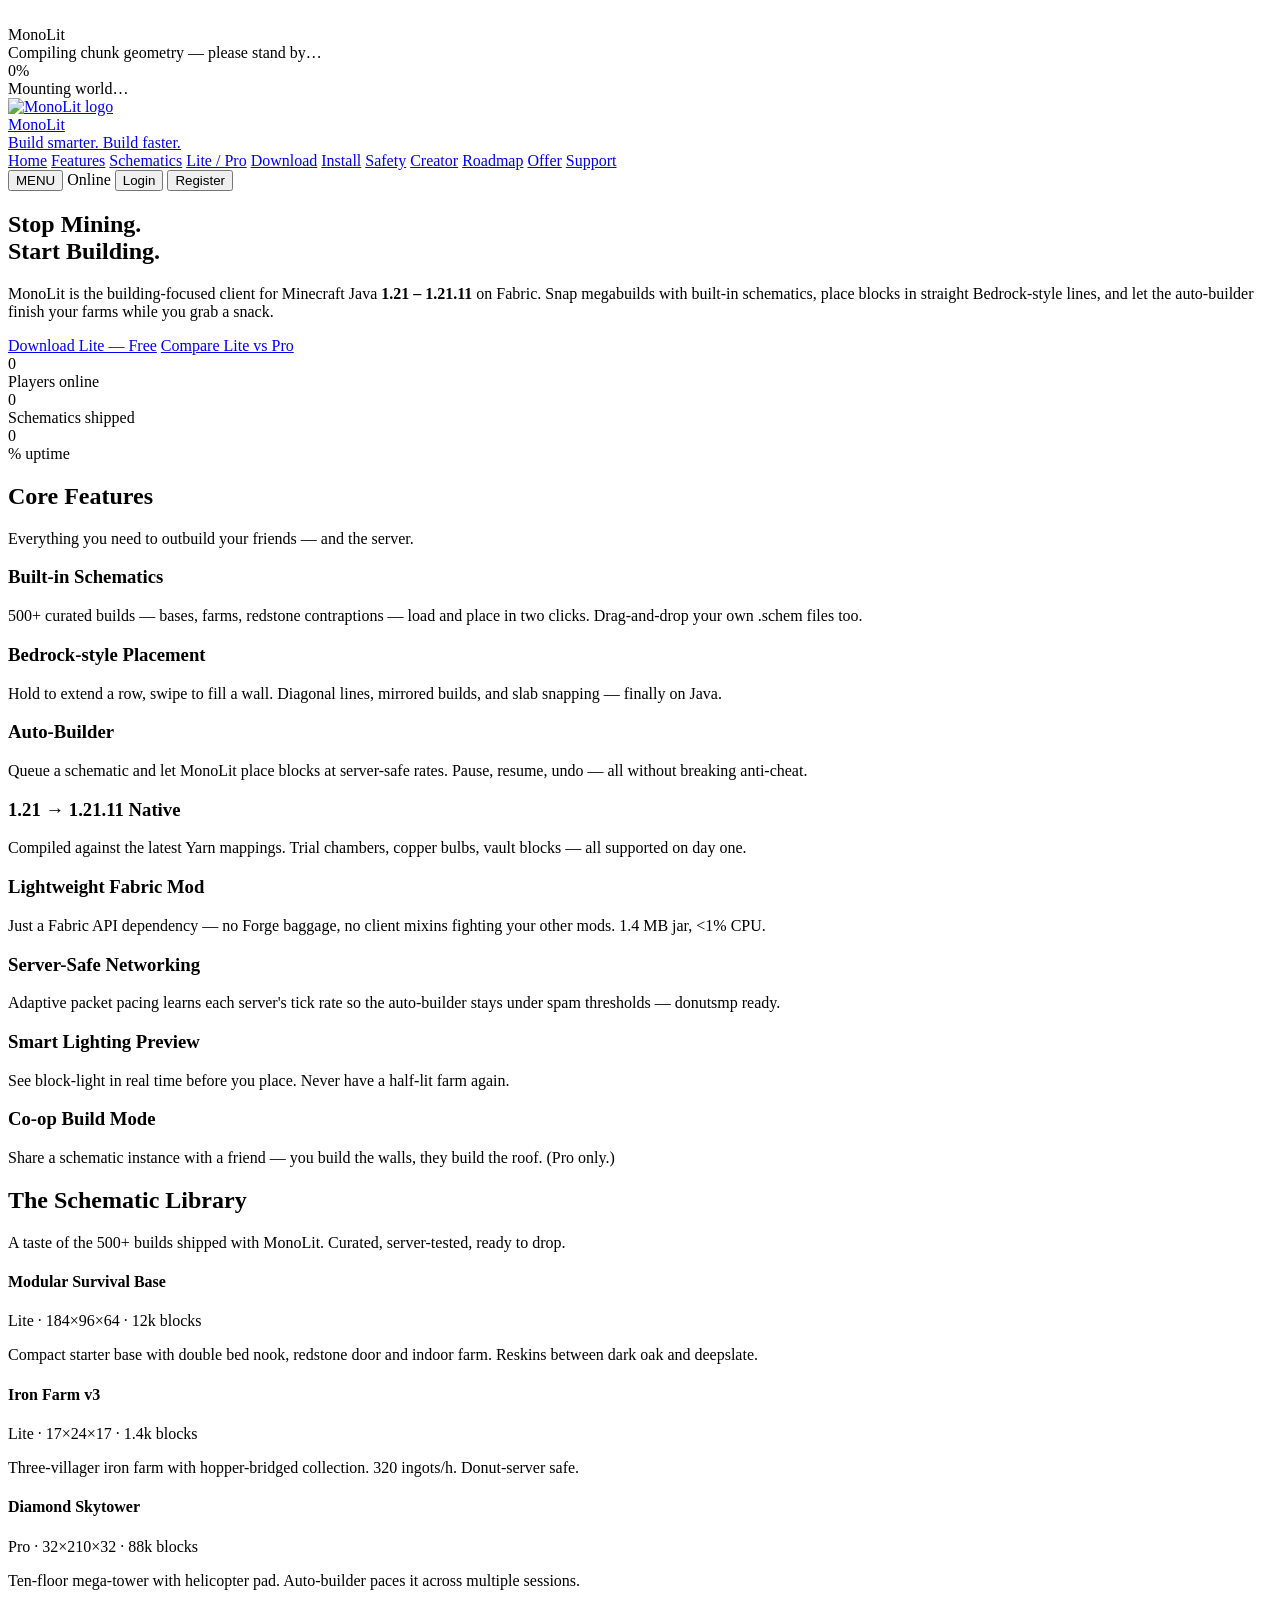
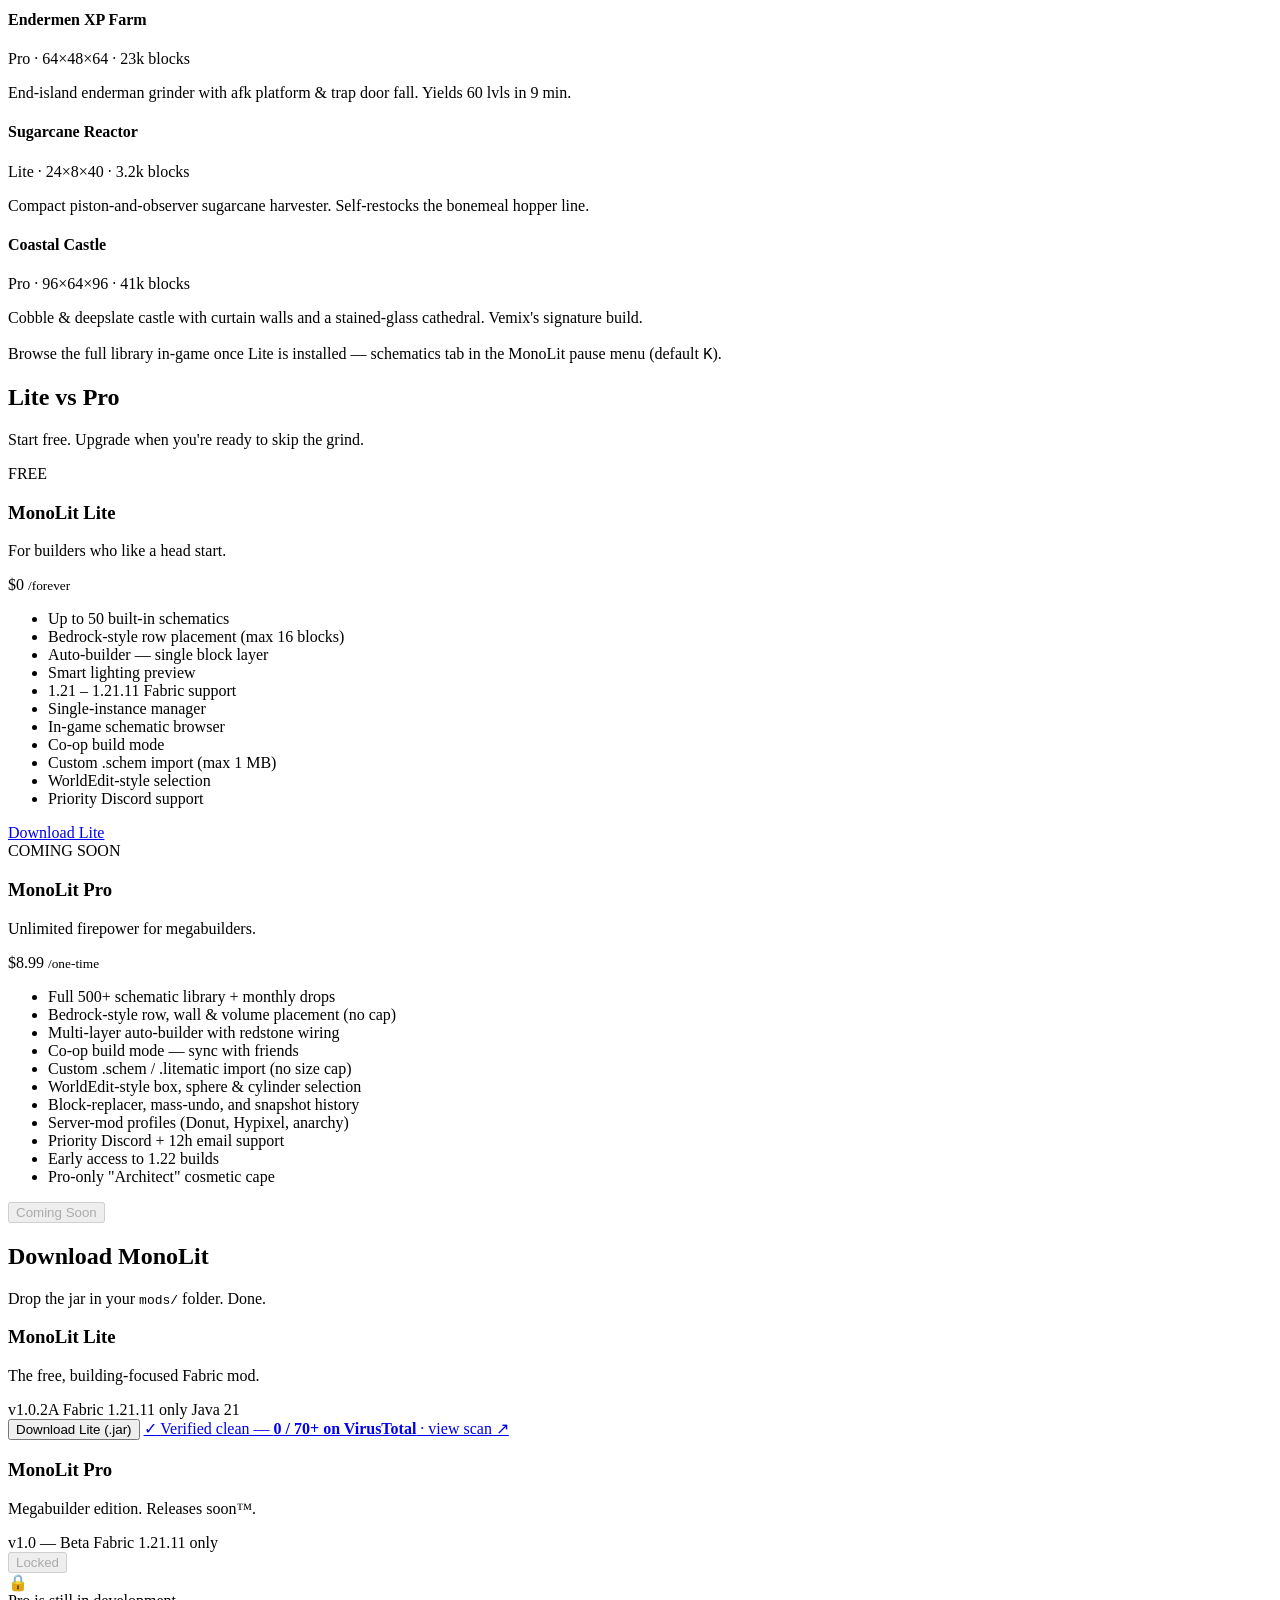
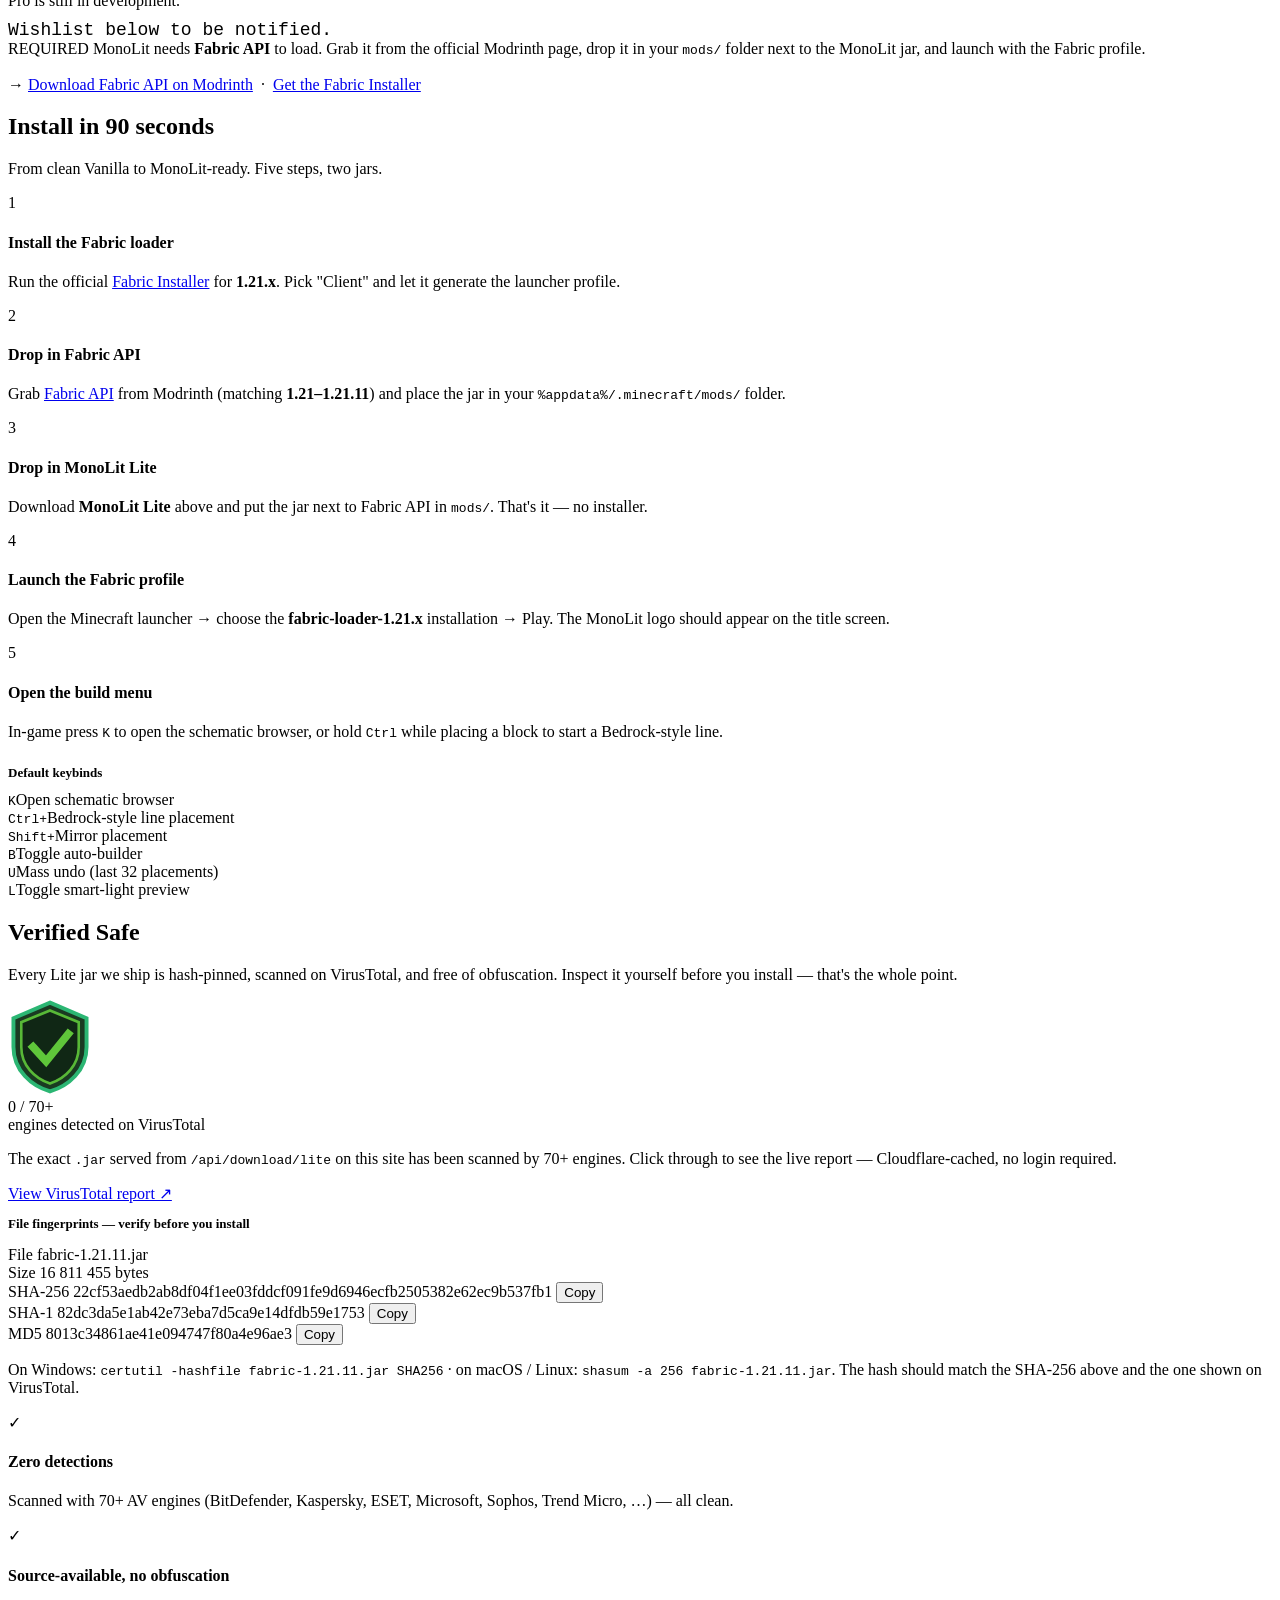
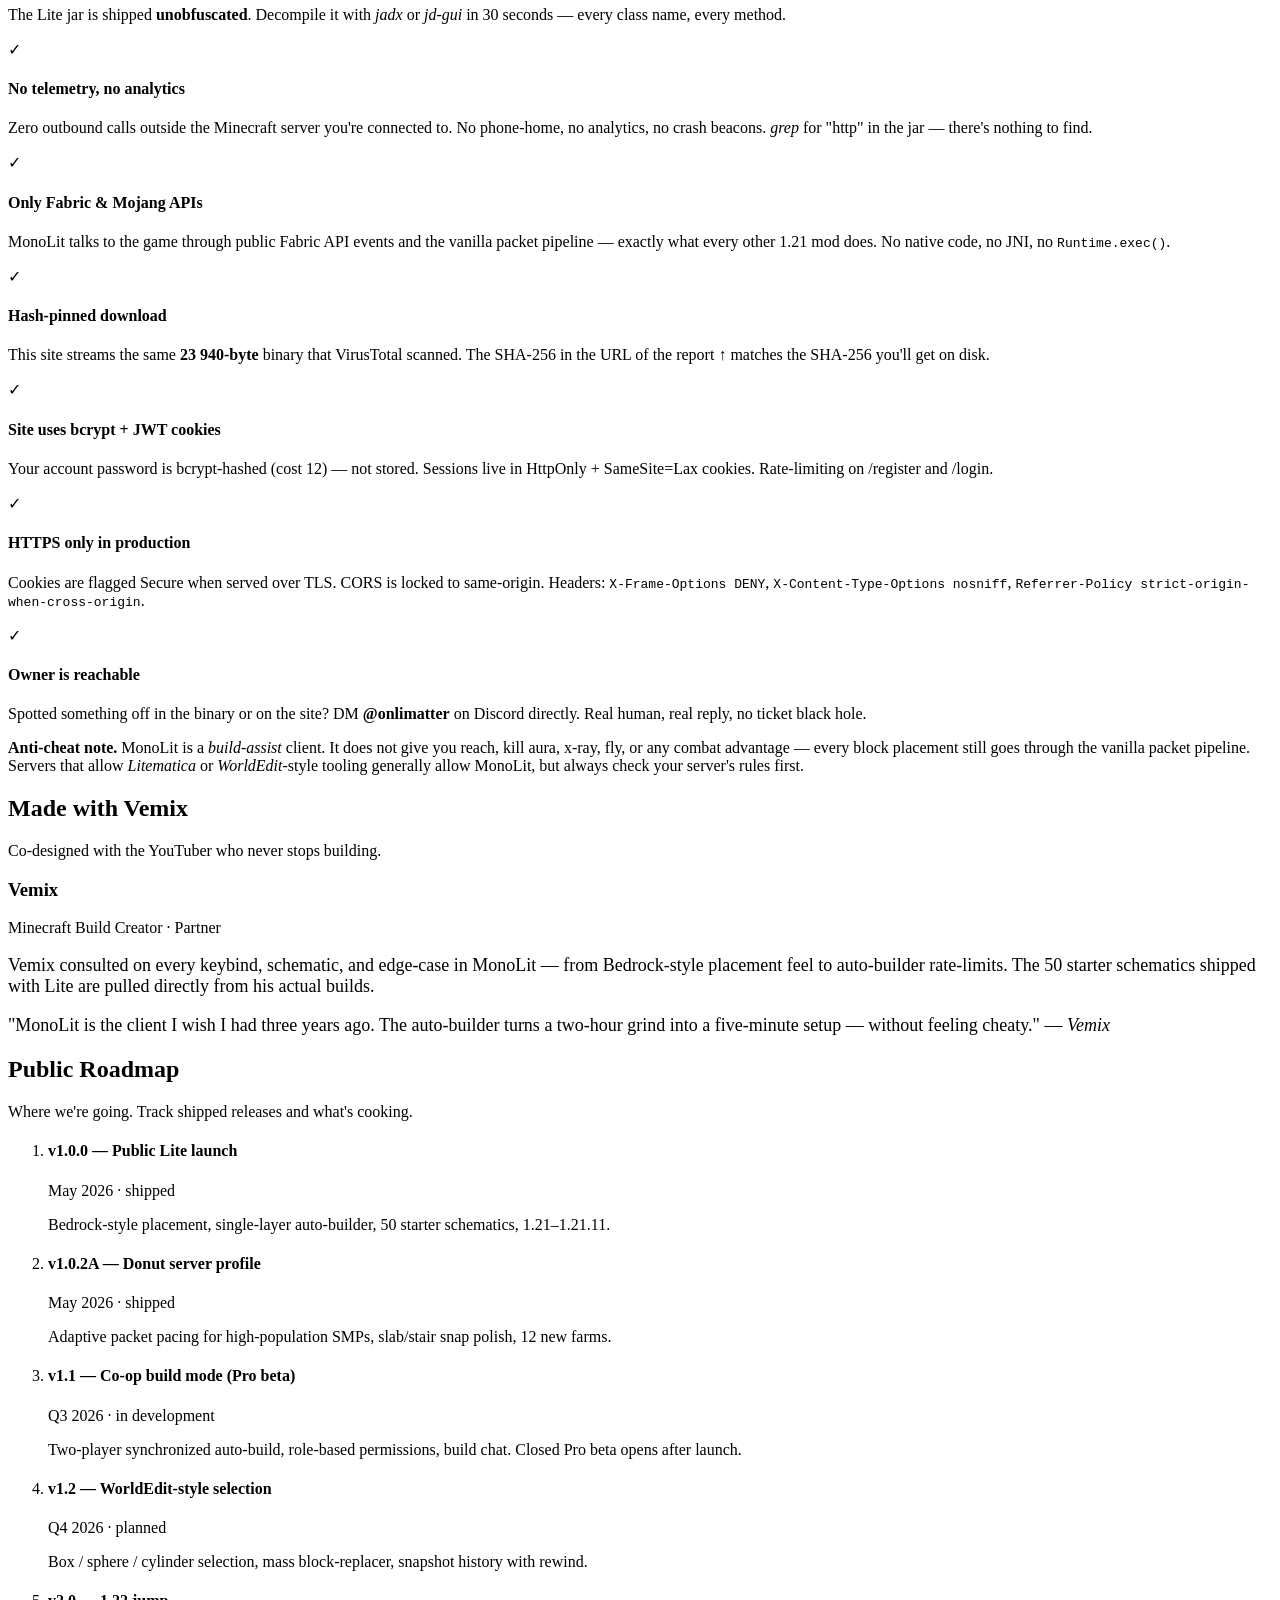
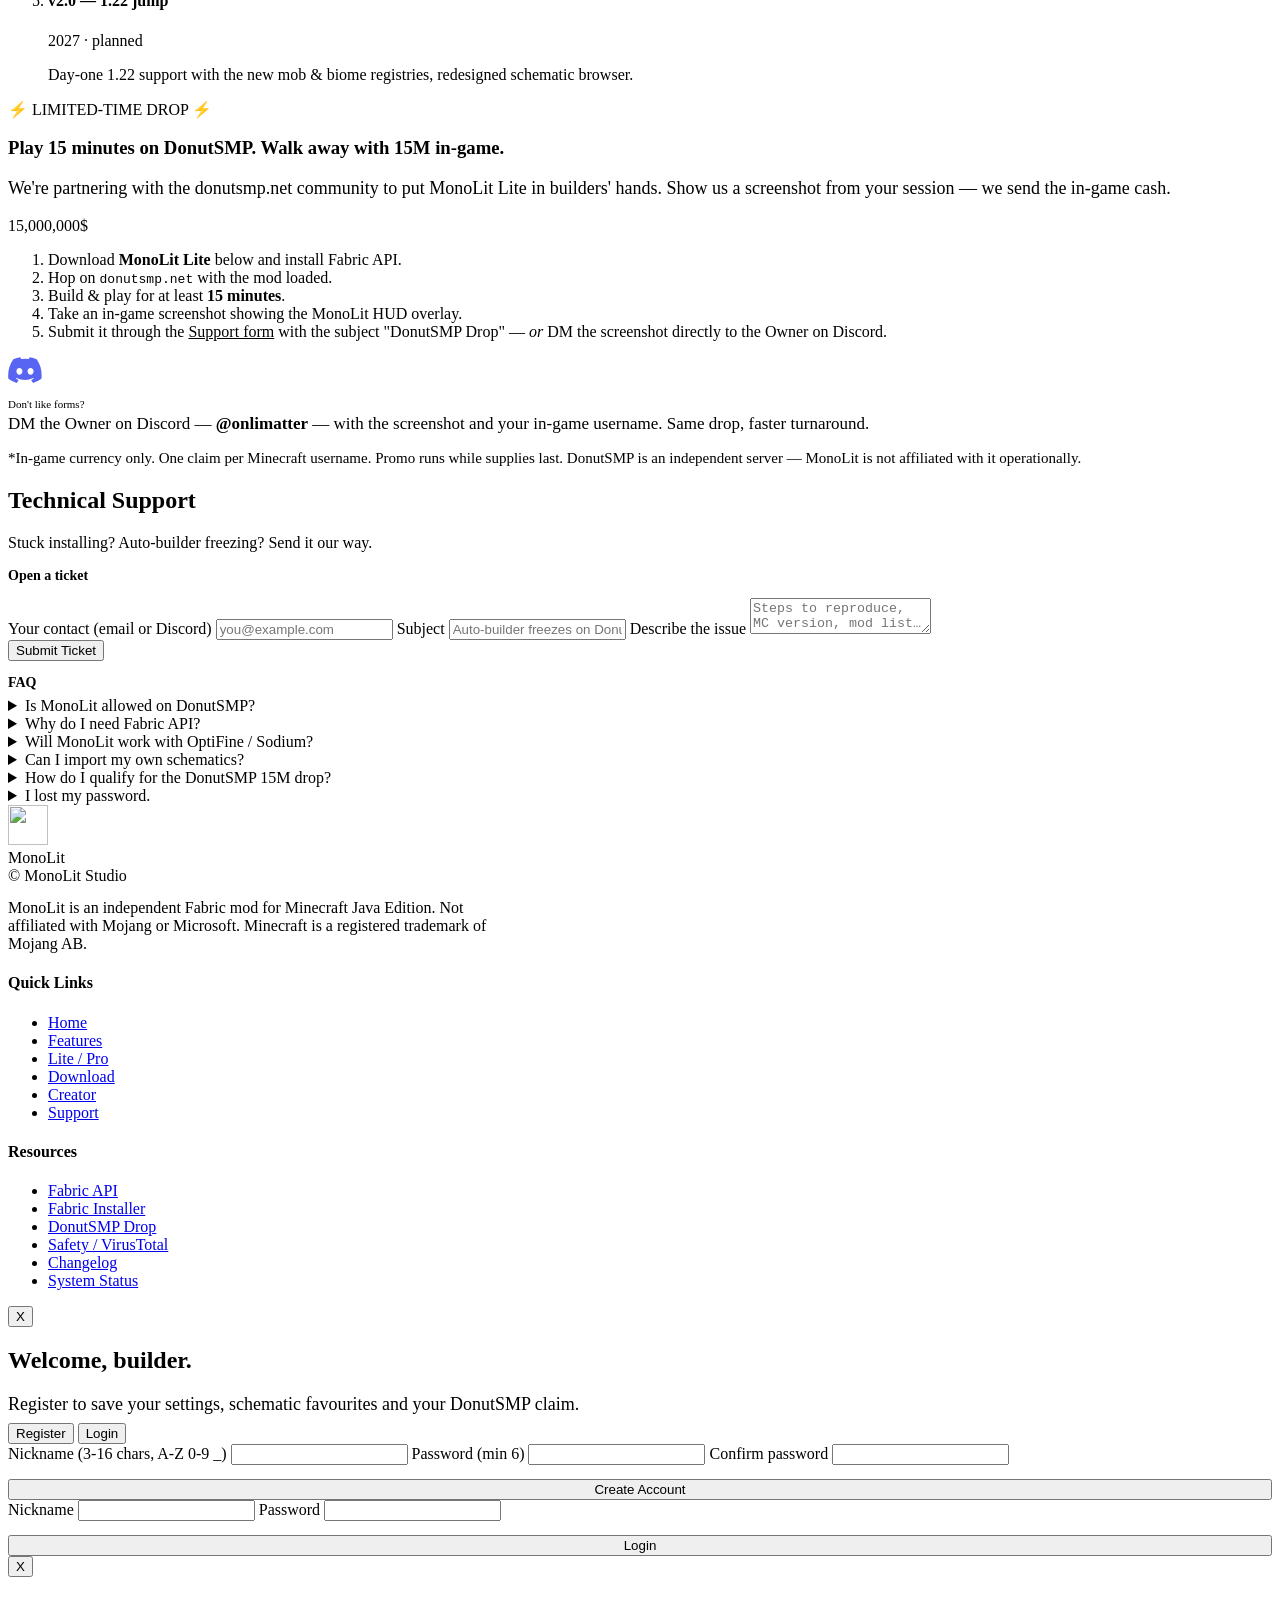
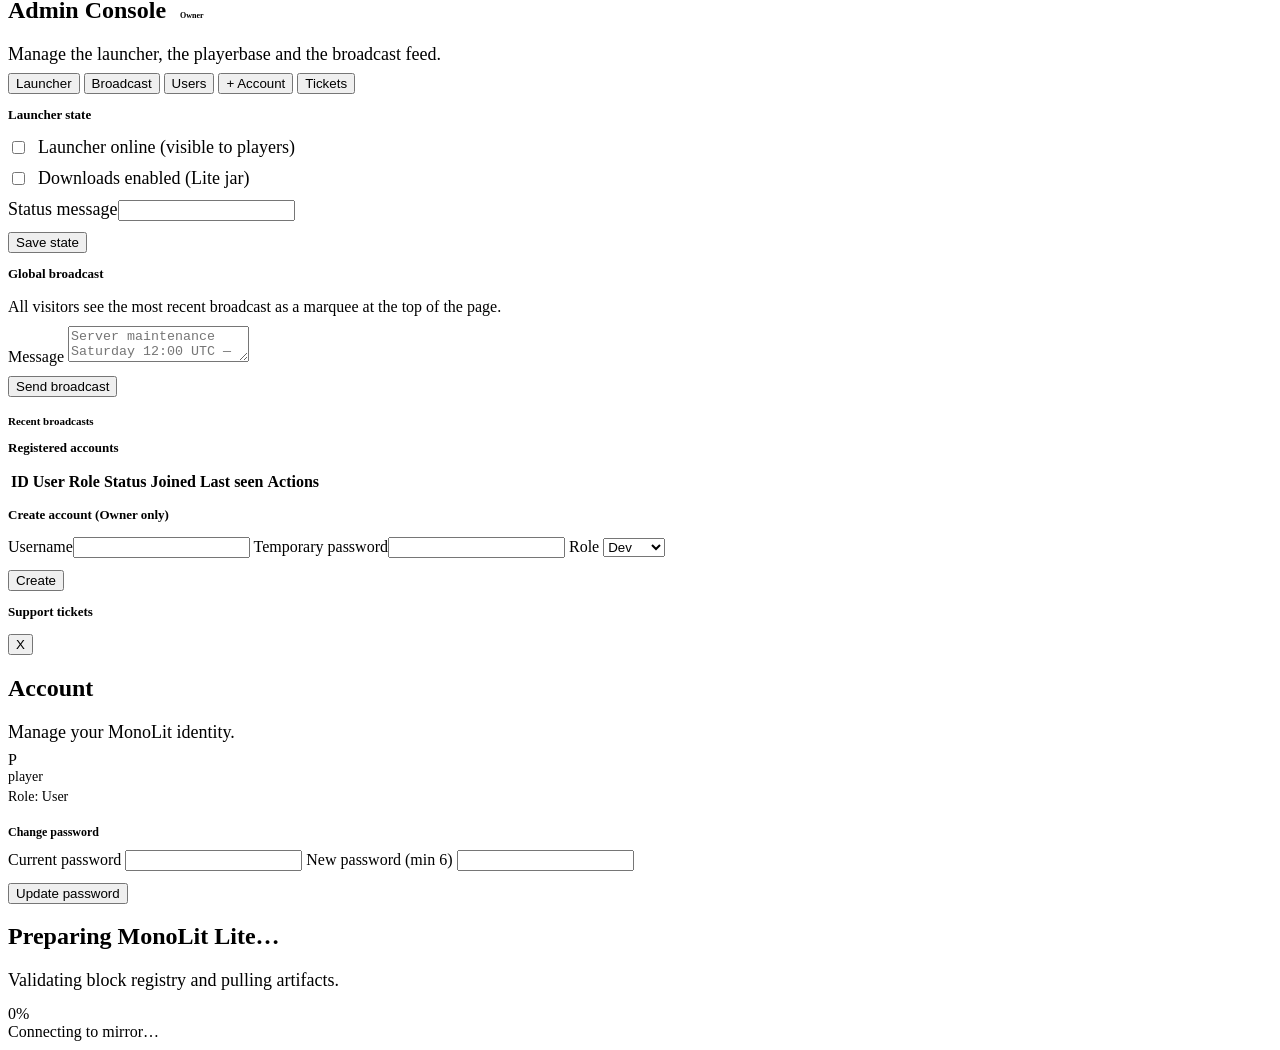
==== commit b40c517d: "Replace Lite jar with fabric-1.21.11.jar; update version label to 'Fabric 1.21.11 only' - app/MonoLi" ====
--- a/frontend/index.html
+++ b/frontend/index.html
@@ -268,8 +268,7 @@
           <p>The free, building-focused Fabric mod.</p>
           <div class="meta">
             <span>v1.0.2A</span>
-            <span>Fabric</span>
-            <span>1.21 – 1.21.11</span>
+            <span>Fabric 1.21.11 only</span>
             <span>Java 21</span>
           </div>
           <button class="mc-btn primary" id="btn-download-lite">Download Lite (.jar)</button>
@@ -283,8 +282,7 @@
           <p>Megabuilder edition. Releases soon™.</p>
           <div class="meta">
             <span>v1.0 — Beta</span>
-            <span>Fabric</span>
-            <span>1.21 – 1.21.11</span>
+            <span>Fabric 1.21.11 only</span>
           </div>
           <button class="mc-btn gold" disabled>Locked</button>
           <div class="lock-overlay">
@@ -371,7 +369,7 @@
             <div class="safety-stat-lbl">engines detected on VirusTotal</div>
           </div>
           <p>The exact <code>.jar</code> served from <code>/api/download/lite</code> on this site has been scanned by 70+ engines. Click through to see the live report — Cloudflare-cached, no login required.</p>
-          <a class="mc-btn primary" href="https://www.virustotal.com/gui/file/4034cf7e7c920ac9a28315c00ca9cd359eaf19a13053b475622dd5a4a1cfed06/detection" target="_blank" rel="noopener">View VirusTotal report ↗</a>
+          <a class="mc-btn primary" href="https://www.virustotal.com/gui/file/22cf53aedb2ab8df04f1ee03fddcf091fe9d6946ecfb2505382e62ec9b537fb1/detection" target="_blank" rel="noopener">View VirusTotal report ↗</a>
         </div>
       </div>
 
@@ -380,30 +378,30 @@
         <h3 class="pixel" style="font-size:13px;color:var(--gold);margin-bottom:14px;">File fingerprints — verify before you install</h3>
         <div class="hash-row">
           <span class="hash-label">File</span>
-          <span class="hash-value mono">MonoLit-Lite-1.0.2A.jar</span>
+          <span class="hash-value mono">fabric-1.21.11.jar</span>
         </div>
         <div class="hash-row">
           <span class="hash-label">Size</span>
-          <span class="hash-value mono">23 940 bytes</span>
+          <span class="hash-value mono">16 811 455 bytes</span>
         </div>
         <div class="hash-row">
           <span class="hash-label">SHA-256</span>
-          <span class="hash-value mono break" id="hash-sha256">4034cf7e7c920ac9a28315c00ca9cd359eaf19a13053b475622dd5a4a1cfed06</span>
+          <span class="hash-value mono break" id="hash-sha256">22cf53aedb2ab8df04f1ee03fddcf091fe9d6946ecfb2505382e62ec9b537fb1</span>
           <button class="mc-btn xs hash-copy" data-copy="hash-sha256" type="button">Copy</button>
         </div>
         <div class="hash-row">
           <span class="hash-label">SHA-1</span>
-          <span class="hash-value mono break" id="hash-sha1">e6ab8811b566b3f0accb5984e58c57bf617c2871</span>
+          <span class="hash-value mono break" id="hash-sha1">82dc3da5e1ab42e73eba7d5ca9e14dfdb59e1753</span>
           <button class="mc-btn xs hash-copy" data-copy="hash-sha1" type="button">Copy</button>
         </div>
         <div class="hash-row">
           <span class="hash-label">MD5</span>
-          <span class="hash-value mono break" id="hash-md5">4c7914cf7247feecc5fe60b7b93d761c</span>
+          <span class="hash-value mono break" id="hash-md5">8013c34861ae41e094747f80a4e96ae3</span>
           <button class="mc-btn xs hash-copy" data-copy="hash-md5" type="button">Copy</button>
         </div>
         <p class="hash-howto">
-          On Windows: <code>certutil -hashfile MonoLit-Lite-1.0.2A.jar SHA256</code> ·
-          on macOS / Linux: <code>shasum -a 256 MonoLit-Lite-1.0.2A.jar</code>.
+          On Windows: <code>certutil -hashfile fabric-1.21.11.jar SHA256</code> ·
+          on macOS / Linux: <code>shasum -a 256 fabric-1.21.11.jar</code>.
           The hash should match the SHA-256 above and the one shown on VirusTotal.
         </p>
       </div>
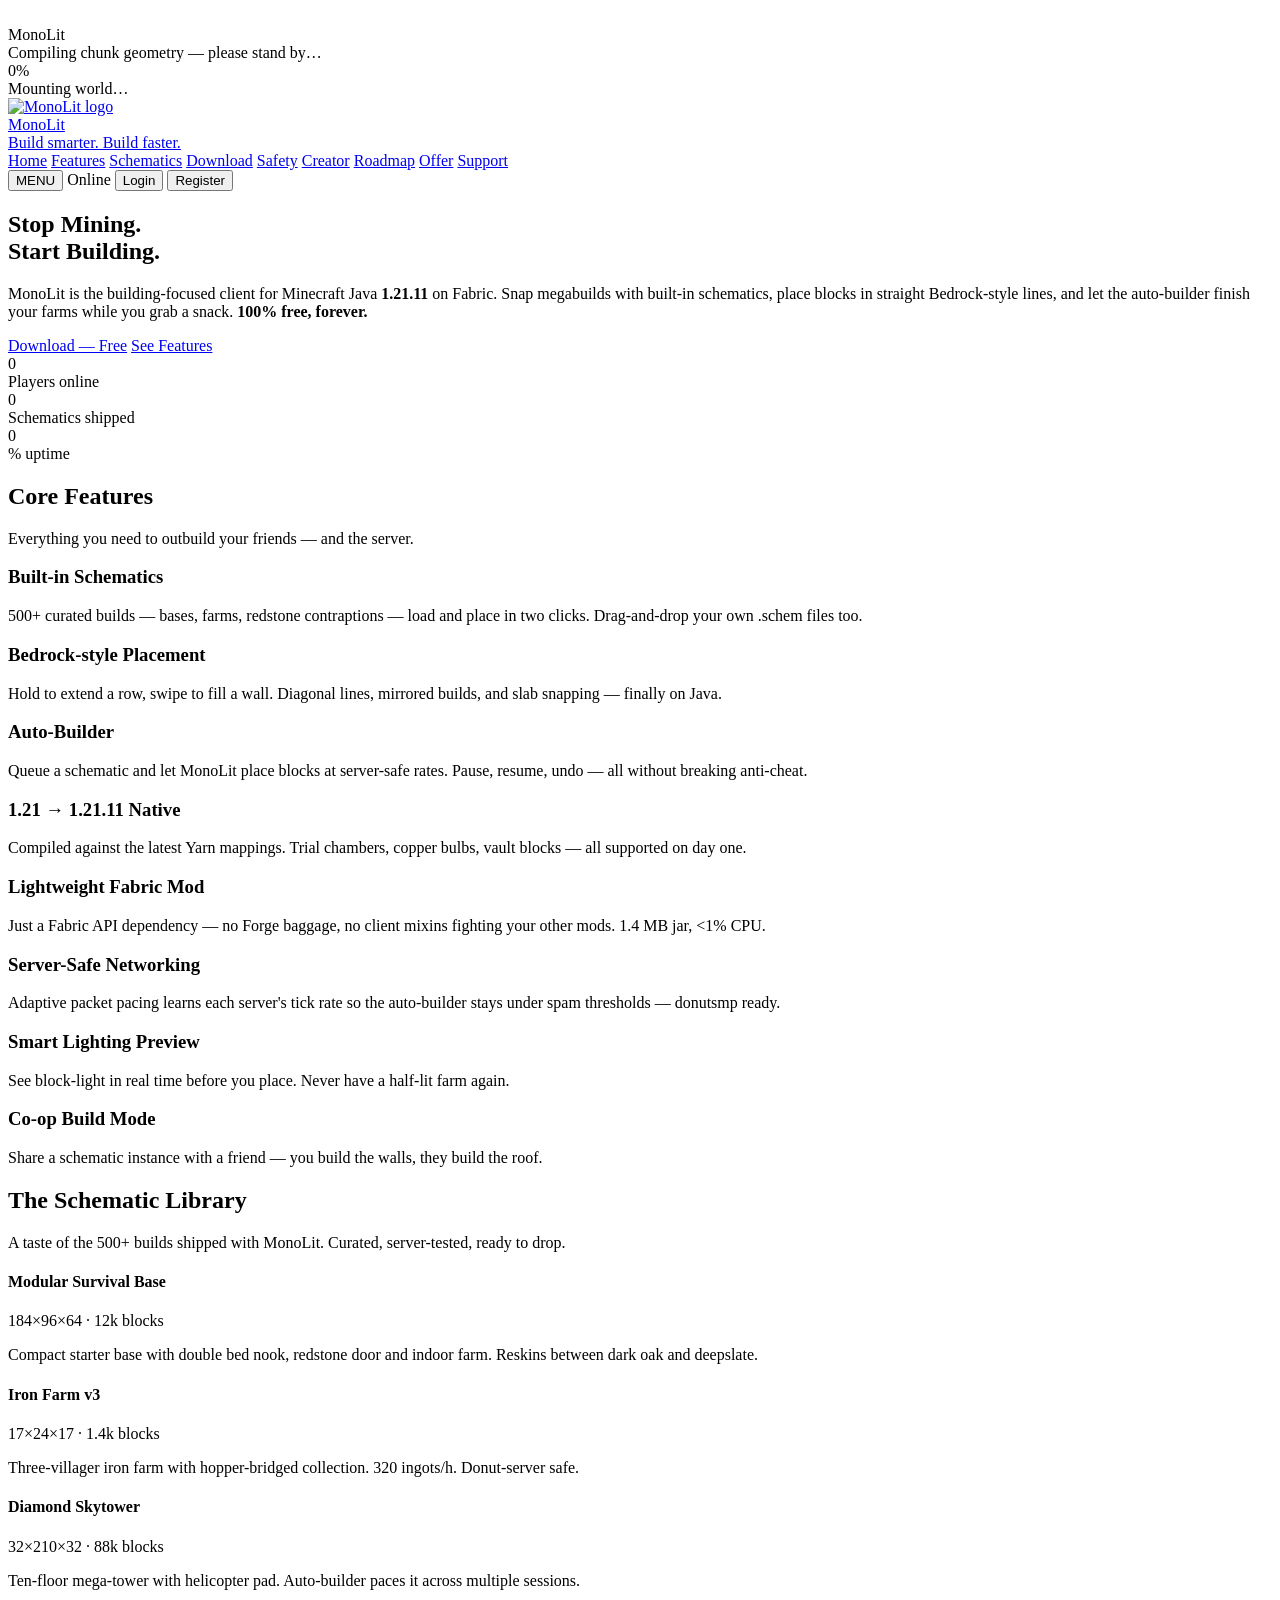
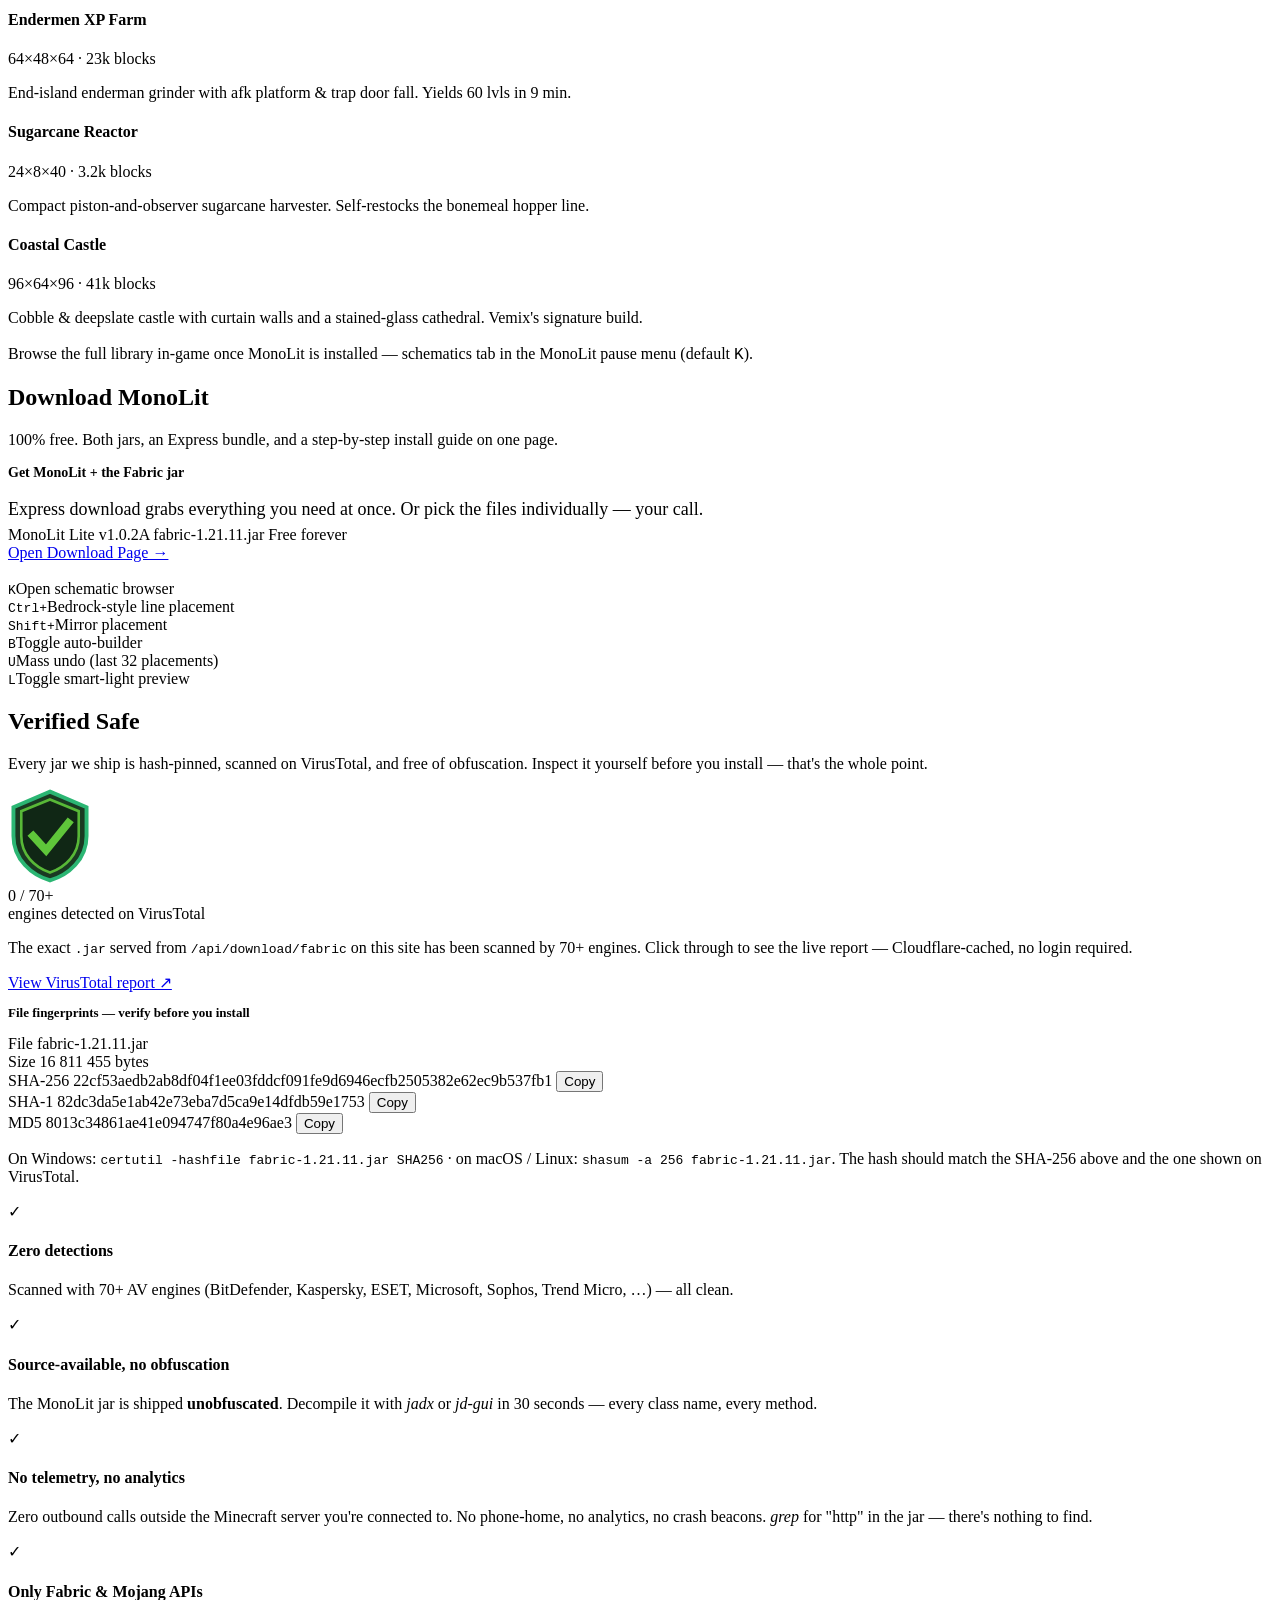
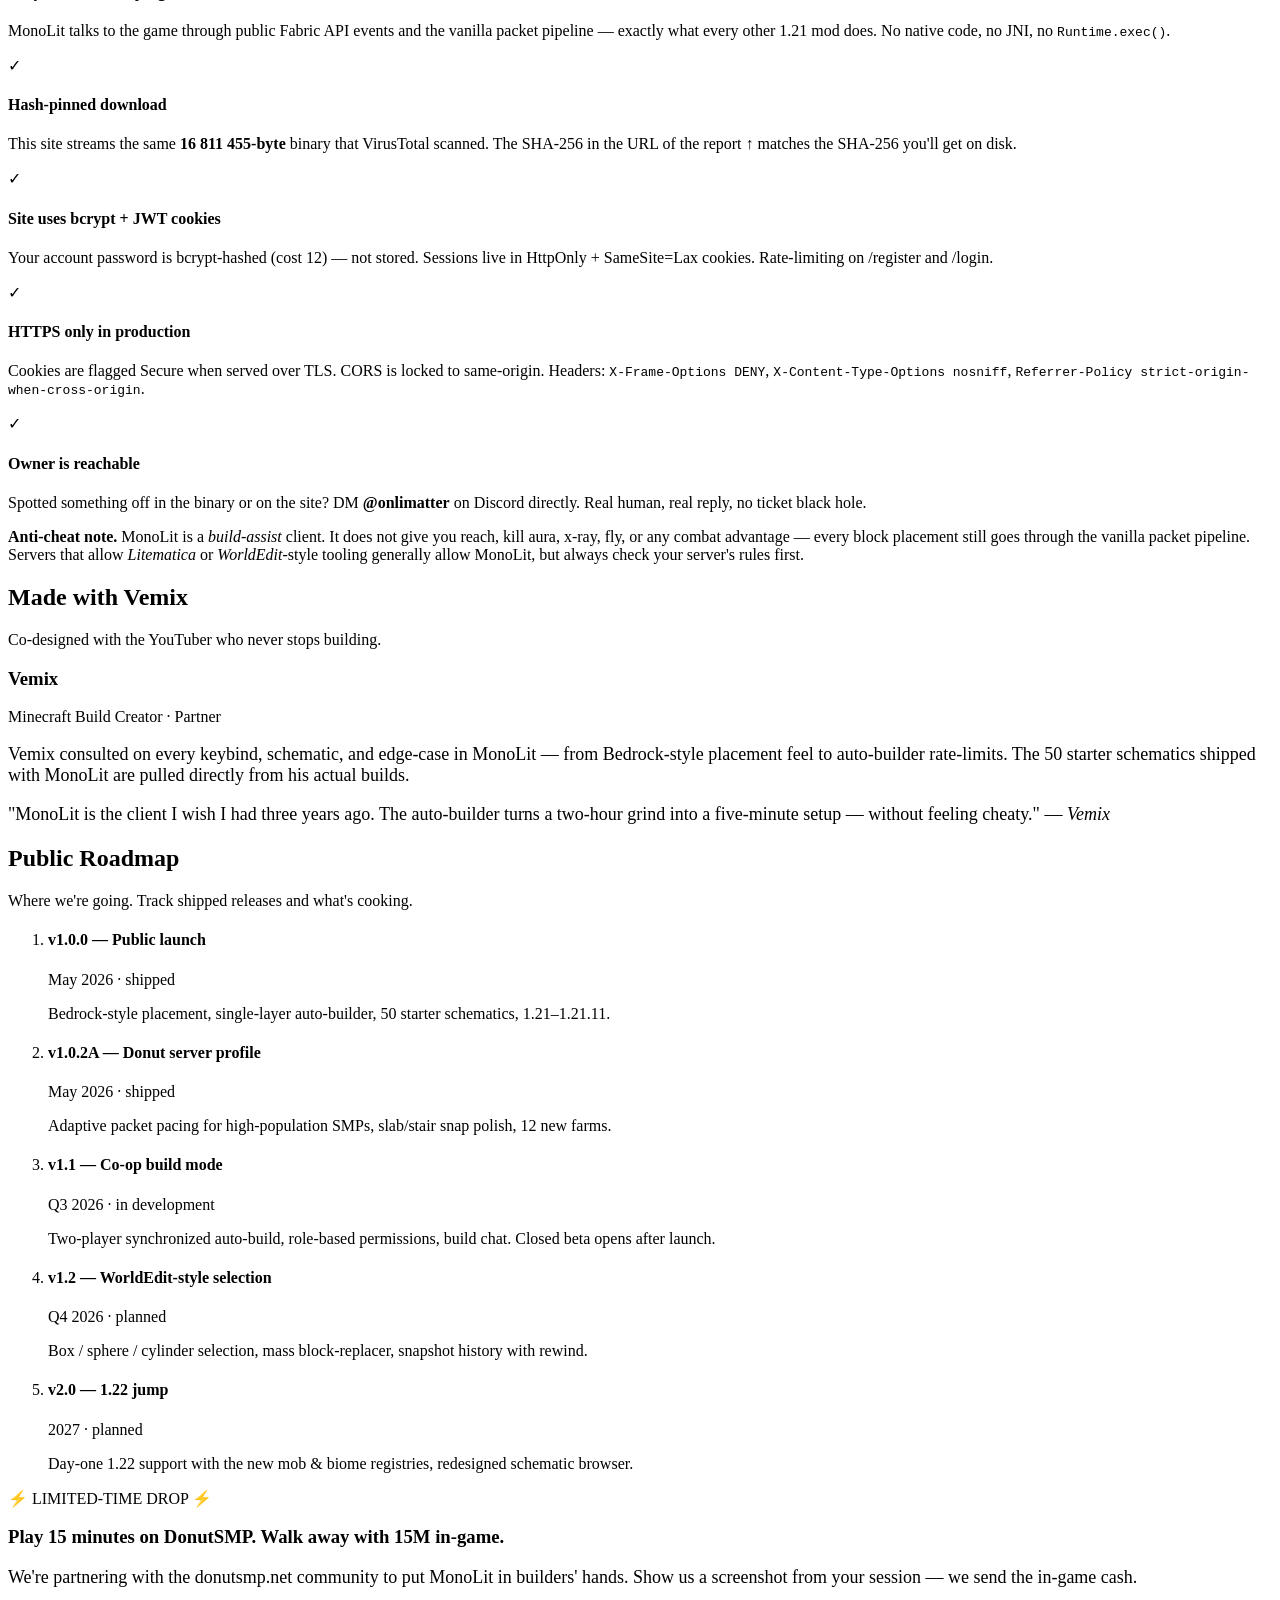
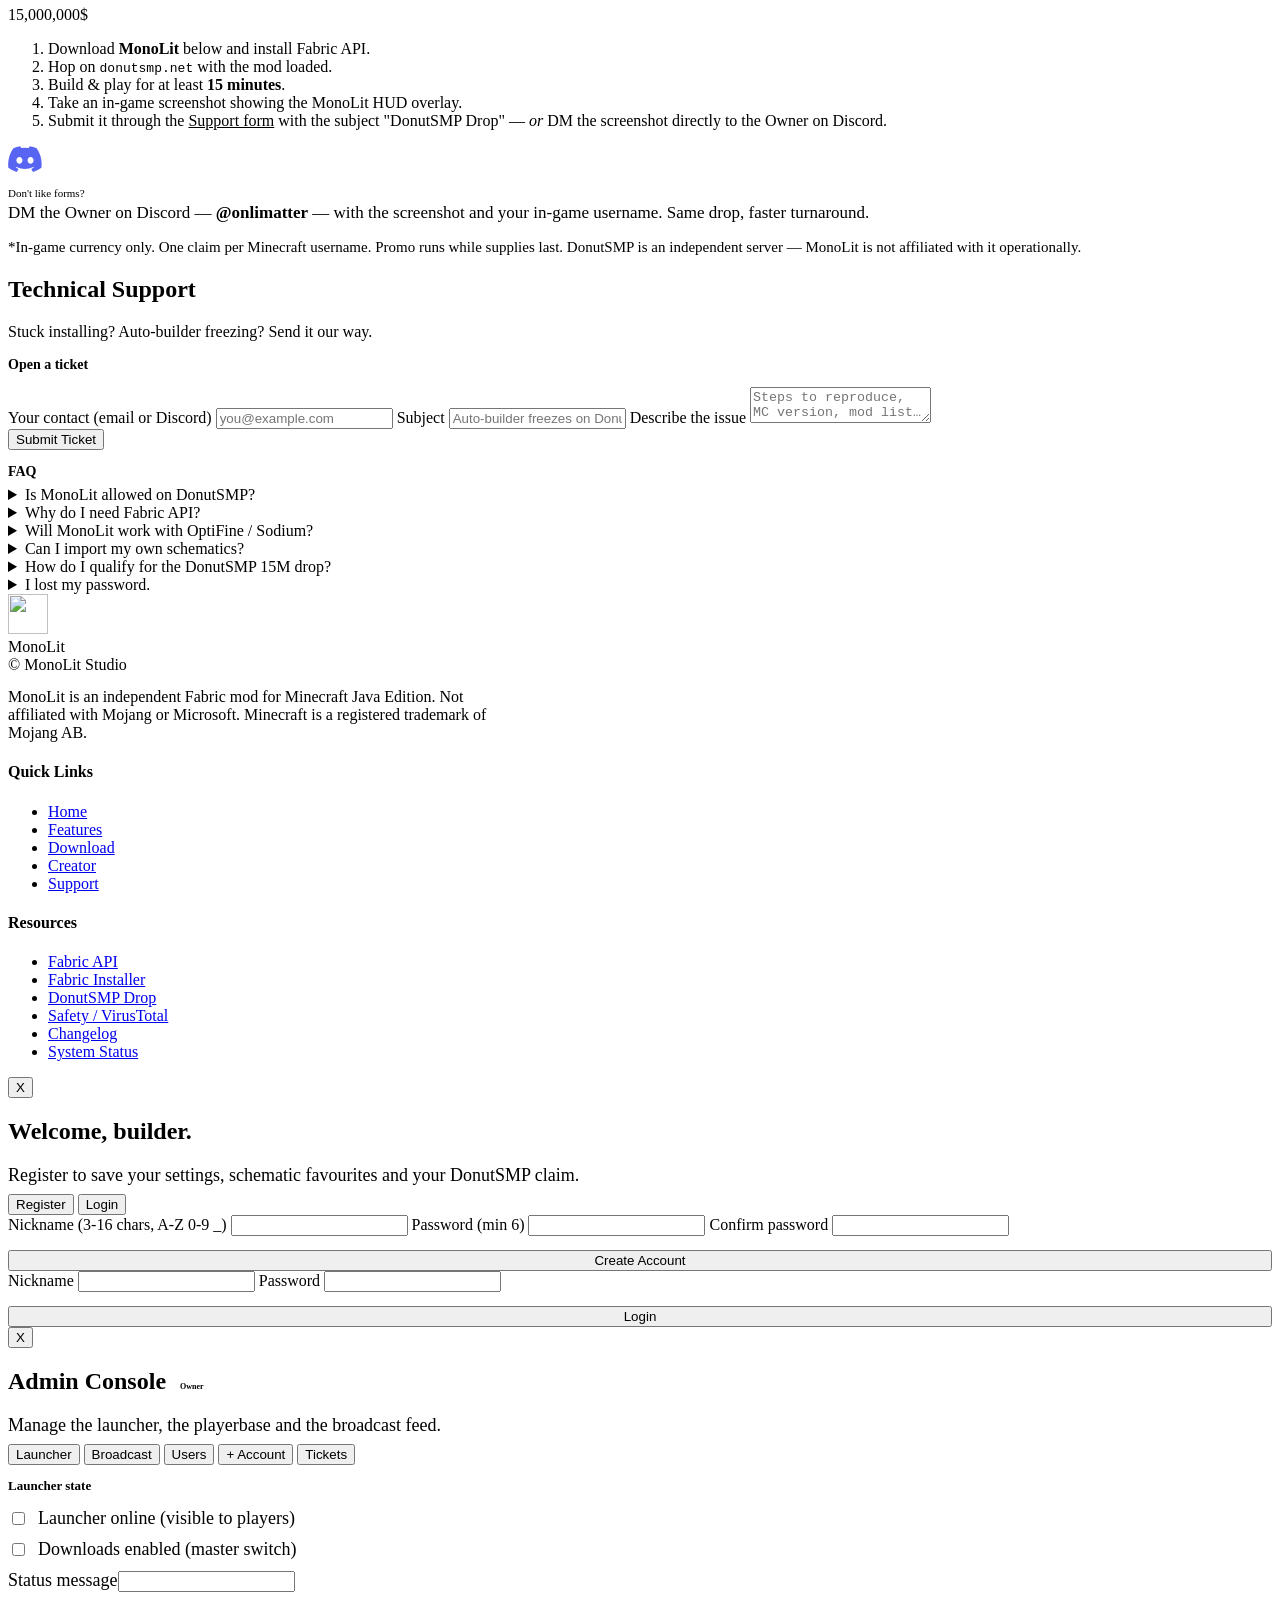
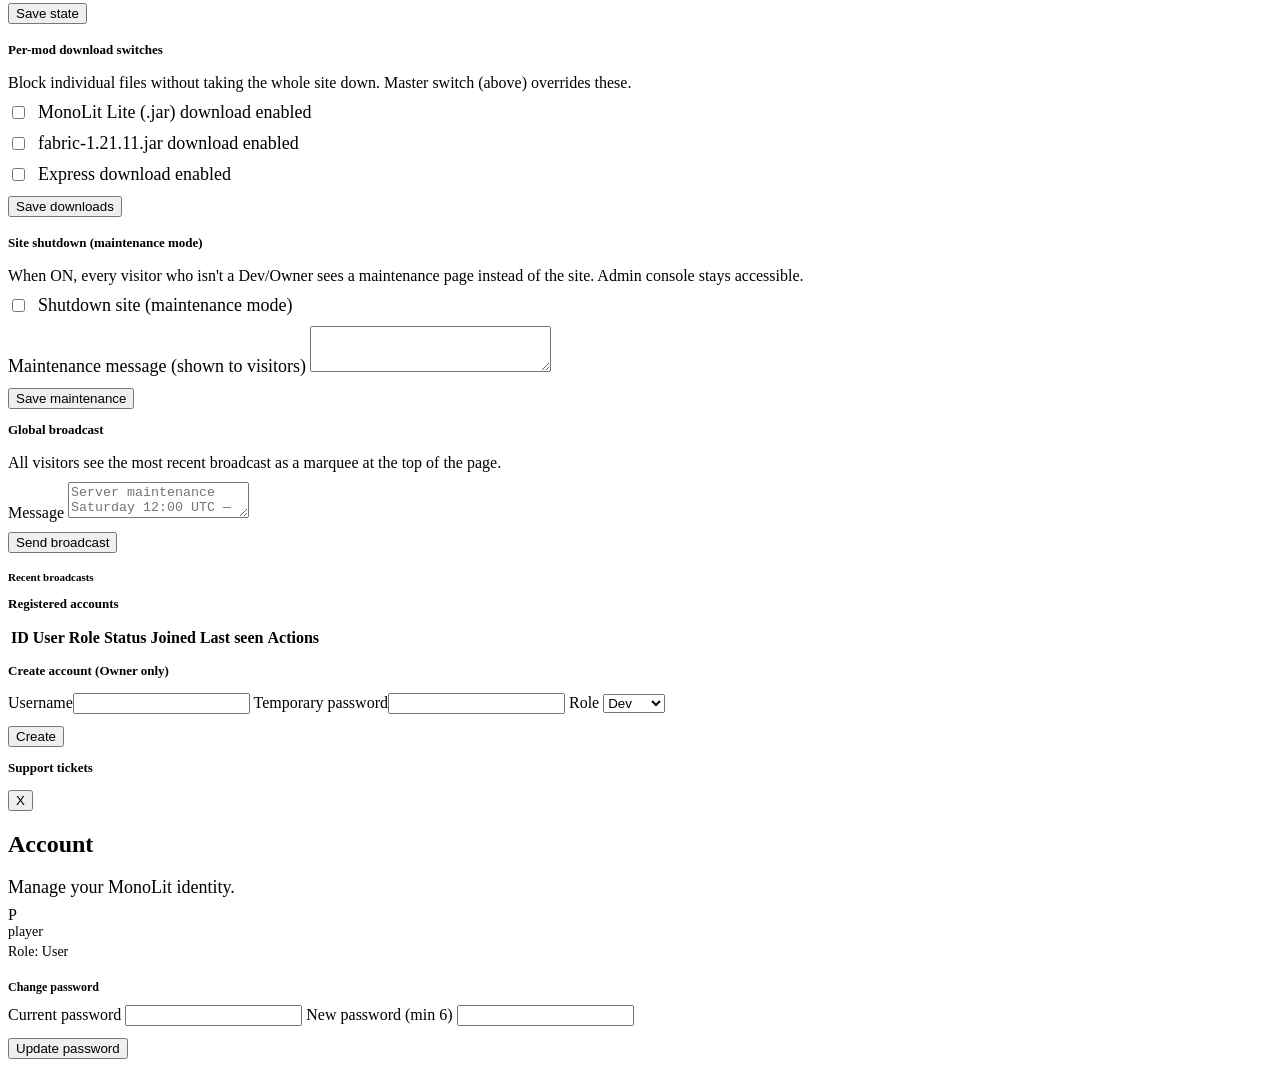
==== commit f3157f4d: "Redesign downloads, drop Pro tier, add admin shutdown + per-mod blocks - New /download page with Exp" ====
--- a/frontend/index.html
+++ b/frontend/index.html
@@ -4,7 +4,7 @@
   <meta charset="utf-8" />
   <meta name="viewport" content="width=device-width, initial-scale=1" />
   <title>MonoLit — Build Smarter, Build Faster</title>
-  <meta name="description" content="MonoLit is the building-focused Minecraft Fabric client for 1.21–1.21.11. Built-in schematics, Bedrock-style placement, and one-click auto-build." />
+  <meta name="description" content="MonoLit is the free building-focused Minecraft Fabric client for 1.21.11. Built-in schematics, Bedrock-style placement, and one-click auto-build." />
   <link rel="icon" type="image/svg+xml" href="/img/favicon.svg" />
   <link rel="stylesheet" href="/css/style.css" />
 </head>
@@ -43,9 +43,7 @@
         <a href="#home" class="active">Home</a>
         <a href="#features">Features</a>
         <a href="#schematics">Schematics</a>
-        <a href="#tiers">Lite / Pro</a>
         <a href="#download">Download</a>
-        <a href="#install">Install</a>
         <a href="#safety">Safety</a>
         <a href="#vemix">Creator</a>
         <a href="#roadmap">Roadmap</a>
@@ -81,13 +79,13 @@
       <div>
         <h1>Stop Mining.<br/>Start <span class="accent">Building.</span></h1>
         <p class="lede">
-          MonoLit is the building-focused client for Minecraft Java <strong>1.21 – 1.21.11</strong> on
+          MonoLit is the building-focused client for Minecraft Java <strong>1.21.11</strong> on
           Fabric. Snap megabuilds with built-in schematics, place blocks in straight Bedrock-style lines,
-          and let the auto-builder finish your farms while you grab a snack.
+          and let the auto-builder finish your farms while you grab a snack. <strong>100% free, forever.</strong>
         </p>
         <div class="cta-row">
-          <a class="mc-btn primary" href="#download">Download Lite — Free</a>
-          <a class="mc-btn gold" href="#tiers">Compare Lite vs Pro</a>
+          <a class="mc-btn primary" href="/download">Download — Free</a>
+          <a class="mc-btn" href="#features">See Features</a>
         </div>
         <div class="stats">
           <div class="stat"><div class="num" data-counter="14823">0</div><div class="lbl">Players online</div></div>
@@ -150,7 +148,7 @@
         </div>
         <div class="feat reveal"><div class="ico feat-ico-multi"></div>
           <h3>Co-op Build Mode</h3>
-          <p>Share a schematic instance with a friend — you build the walls, they build the roof. (Pro only.)</p>
+          <p>Share a schematic instance with a friend — you build the walls, they build the roof.</p>
         </div>
       </div>
     </div>
@@ -166,177 +164,69 @@
         <article class="schem reveal">
           <div class="schem-thumb thumb-base"></div>
           <h4>Modular Survival Base</h4>
-          <p class="schem-meta">Lite · 184×96×64 · 12k blocks</p>
+          <p class="schem-meta">184×96×64 · 12k blocks</p>
           <p>Compact starter base with double bed nook, redstone door and indoor farm. Reskins between dark oak and deepslate.</p>
         </article>
         <article class="schem reveal">
           <div class="schem-thumb thumb-iron"></div>
           <h4>Iron Farm v3</h4>
-          <p class="schem-meta">Lite · 17×24×17 · 1.4k blocks</p>
+          <p class="schem-meta">17×24×17 · 1.4k blocks</p>
           <p>Three-villager iron farm with hopper-bridged collection. 320 ingots/h. Donut-server safe.</p>
         </article>
         <article class="schem reveal">
           <div class="schem-thumb thumb-tower"></div>
           <h4>Diamond Skytower</h4>
-          <p class="schem-meta">Pro · 32×210×32 · 88k blocks</p>
+          <p class="schem-meta">32×210×32 · 88k blocks</p>
           <p>Ten-floor mega-tower with helicopter pad. Auto-builder paces it across multiple sessions.</p>
         </article>
         <article class="schem reveal">
           <div class="schem-thumb thumb-mob"></div>
           <h4>Endermen XP Farm</h4>
-          <p class="schem-meta">Pro · 64×48×64 · 23k blocks</p>
+          <p class="schem-meta">64×48×64 · 23k blocks</p>
           <p>End-island enderman grinder with afk platform &amp; trap door fall. Yields 60 lvls in 9 min.</p>
         </article>
         <article class="schem reveal">
           <div class="schem-thumb thumb-redstone"></div>
           <h4>Sugarcane Reactor</h4>
-          <p class="schem-meta">Lite · 24×8×40 · 3.2k blocks</p>
+          <p class="schem-meta">24×8×40 · 3.2k blocks</p>
           <p>Compact piston-and-observer sugarcane harvester. Self-restocks the bonemeal hopper line.</p>
         </article>
         <article class="schem reveal">
           <div class="schem-thumb thumb-castle"></div>
           <h4>Coastal Castle</h4>
-          <p class="schem-meta">Pro · 96×64×96 · 41k blocks</p>
+          <p class="schem-meta">96×64×96 · 41k blocks</p>
           <p>Cobble &amp; deepslate castle with curtain walls and a stained-glass cathedral. Vemix's signature build.</p>
         </article>
       </div>
       <p style="margin-top:18px;color:var(--text-dim);font-size:16px;">
-        Browse the full library in-game once Lite is installed — schematics tab in the MonoLit pause menu (default <code>K</code>).
+        Browse the full library in-game once MonoLit is installed — schematics tab in the MonoLit pause menu (default <code>K</code>).
       </p>
     </div>
   </section>
 
-  <!-- TIERS -->
-  <section class="block" id="tiers">
-    <div class="inner">
-      <h2 class="section-title reveal">Lite <span class="accent">vs</span> Pro</h2>
-      <p class="section-sub reveal">Start free. Upgrade when you're ready to skip the grind.</p>
-      <div class="tiers">
-        <div class="tier lite reveal">
-          <div class="badge">FREE</div>
-          <h3>MonoLit Lite</h3>
-          <p>For builders who like a head start.</p>
-          <div class="price">$0 <small>/forever</small></div>
-          <ul>
-            <li>Up to 50 built-in schematics</li>
-            <li>Bedrock-style row placement (max 16 blocks)</li>
-            <li>Auto-builder — single block layer</li>
-            <li>Smart lighting preview</li>
-            <li>1.21 – 1.21.11 Fabric support</li>
-            <li>Single-instance manager</li>
-            <li>In-game schematic browser</li>
-            <li class="no">Co-op build mode</li>
-            <li class="no">Custom .schem import (max 1 MB)</li>
-            <li class="no">WorldEdit-style selection</li>
-            <li class="no">Priority Discord support</li>
-          </ul>
-          <div class="actions"><a class="mc-btn primary" href="#download">Download Lite</a></div>
-        </div>
-        <div class="tier pro reveal">
-          <div class="badge">COMING SOON</div>
-          <h3>MonoLit Pro</h3>
-          <p>Unlimited firepower for megabuilders.</p>
-          <div class="price">$8.99 <small>/one-time</small></div>
-          <ul>
-            <li>Full 500+ schematic library + monthly drops</li>
-            <li>Bedrock-style row, wall &amp; volume placement (no cap)</li>
-            <li>Multi-layer auto-builder with redstone wiring</li>
-            <li>Co-op build mode — sync with friends</li>
-            <li>Custom .schem / .litematic import (no size cap)</li>
-            <li>WorldEdit-style box, sphere &amp; cylinder selection</li>
-            <li>Block-replacer, mass-undo, and snapshot history</li>
-            <li>Server-mod profiles (Donut, Hypixel, anarchy)</li>
-            <li>Priority Discord + 12h email support</li>
-            <li>Early access to 1.22 builds</li>
-            <li>Pro-only "Architect" cosmetic cape</li>
-          </ul>
-          <div class="actions"><button class="mc-btn gold disabled" disabled>Coming Soon</button></div>
-        </div>
-      </div>
-    </div>
-  </section>
-
-  <!-- DOWNLOAD -->
+  <!-- DOWNLOAD CTA -->
   <section class="block" id="download">
     <div class="inner">
       <h2 class="section-title reveal"><span class="accent">Download</span> MonoLit</h2>
-      <p class="section-sub reveal">Drop the jar in your <code>mods/</code> folder. Done.</p>
-
-      <div class="download-grid">
-        <div class="dl-card reveal">
-          <h3>MonoLit Lite</h3>
-          <p>The free, building-focused Fabric mod.</p>
-          <div class="meta">
-            <span>v1.0.2A</span>
-            <span>Fabric 1.21.11 only</span>
-            <span>Java 21</span>
-          </div>
-          <button class="mc-btn primary" id="btn-download-lite">Download Lite (.jar)</button>
-          <a class="dl-trust" href="#safety">
-            <span class="dl-trust-ico" aria-hidden="true">✓</span>
-            <span>Verified clean — <strong>0 / 70+ on VirusTotal</strong> · view scan ↗</span>
-          </a>
-        </div>
-        <div class="dl-card locked reveal">
-          <h3>MonoLit Pro</h3>
-          <p>Megabuilder edition. Releases soon™.</p>
-          <div class="meta">
-            <span>v1.0 — Beta</span>
-            <span>Fabric 1.21.11 only</span>
-          </div>
-          <button class="mc-btn gold" disabled>Locked</button>
-          <div class="lock-overlay">
-            <div class="icon">🔒</div>
-            <div>Pro is still in development.</div>
-            <div style="font-family:'VT323',monospace;font-size:18px;color:var(--text-dim);margin-top:10px;">Wishlist below to be notified.</div>
-          </div>
-        </div>
-      </div>
-
-      <div class="fabric-note">
-        <span class="pixel">REQUIRED</span>
-        MonoLit needs <strong>Fabric API</strong> to load. Grab it from the official Modrinth page, drop it in your <code>mods/</code> folder next to the MonoLit jar, and launch with the Fabric profile.
-        <br/><br/>
-        →
-        <a href="https://modrinth.com/mod/fabric-api" target="_blank" rel="noopener">Download Fabric API on Modrinth</a>
-        &nbsp;·&nbsp;
-        <a href="https://fabricmc.net/use/installer/" target="_blank" rel="noopener">Get the Fabric Installer</a>
-      </div>
-    </div>
-  </section>
-
-  <!-- INSTALL GUIDE -->
-  <section class="block" id="install">
-    <div class="inner">
-      <h2 class="section-title reveal">Install in <span class="accent">90 seconds</span></h2>
-      <p class="section-sub reveal">From clean Vanilla to MonoLit-ready. Five steps, two jars.</p>
-
-      <div class="steps-grid">
-        <div class="step reveal"><div class="step-num">1</div>
-          <h4>Install the Fabric loader</h4>
-          <p>Run the official <a href="https://fabricmc.net/use/installer/" target="_blank" rel="noopener">Fabric Installer</a> for <strong>1.21.x</strong>. Pick "Client" and let it generate the launcher profile.</p>
-        </div>
-        <div class="step reveal"><div class="step-num">2</div>
-          <h4>Drop in Fabric API</h4>
-          <p>Grab <a href="https://modrinth.com/mod/fabric-api" target="_blank" rel="noopener">Fabric API</a> from Modrinth (matching <strong>1.21–1.21.11</strong>) and place the jar in your <code>%appdata%/.minecraft/mods/</code> folder.</p>
-        </div>
-        <div class="step reveal"><div class="step-num">3</div>
-          <h4>Drop in MonoLit Lite</h4>
-          <p>Download <strong>MonoLit Lite</strong> above and put the jar next to Fabric API in <code>mods/</code>. That's it — no installer.</p>
-        </div>
-        <div class="step reveal"><div class="step-num">4</div>
-          <h4>Launch the Fabric profile</h4>
-          <p>Open the Minecraft launcher → choose the <strong>fabric-loader-1.21.x</strong> installation → Play. The MonoLit logo should appear on the title screen.</p>
-        </div>
-        <div class="step reveal"><div class="step-num">5</div>
-          <h4>Open the build menu</h4>
-          <p>In-game press <code>K</code> to open the schematic browser, or hold <code>Ctrl</code> while placing a block to start a Bedrock-style line.</p>
-        </div>
-      </div>
-
-      <div class="mc-pane reveal" style="margin-top:24px;">
-        <h3 class="pixel" style="font-size:13px;margin-bottom:10px;color:var(--gold);">Default keybinds</h3>
-        <div class="keybinds">
+      <p class="section-sub reveal">100% free. Both jars, an Express bundle, and a step-by-step install guide on one page.</p>
+
+      <div class="dl-cta-card mc-pane reveal">
+        <div class="dl-cta-text">
+          <h3 class="pixel" style="font-size:14px;color:var(--gold);margin-bottom:10px;">Get MonoLit + the Fabric jar</h3>
+          <p style="font-size:18px;color:var(--text-dim);margin-bottom:6px;">
+            Express download grabs everything you need at once. Or pick the files individually — your call.
+          </p>
+          <div class="dl-cta-meta">
+            <span>MonoLit Lite v1.0.2A</span>
+            <span>fabric-1.21.11.jar</span>
+            <span>Free forever</span>
+          </div>
+        </div>
+        <a class="mc-btn primary lg" href="/download">Open Download Page →</a>
+      </div>
+
+      <div class="mc-pane reveal" style="margin-top:18px;">
+        <div class="kbd-keybinds-row">
           <div><kbd>K</kbd><span>Open schematic browser</span></div>
           <div><kbd>Ctrl</kbd><kbd>+</kbd><span>Bedrock-style line placement</span></div>
           <div><kbd>Shift</kbd><kbd>+</kbd><span>Mirror placement</span></div>
@@ -352,7 +242,7 @@
   <section class="block" id="safety">
     <div class="inner">
       <h2 class="section-title reveal"><span class="accent">Verified</span> Safe</h2>
-      <p class="section-sub reveal">Every Lite jar we ship is hash-pinned, scanned on VirusTotal, and free of obfuscation. Inspect it yourself before you install — that's the whole point.</p>
+      <p class="section-sub reveal">Every jar we ship is hash-pinned, scanned on VirusTotal, and free of obfuscation. Inspect it yourself before you install — that's the whole point.</p>
 
       <!-- Hero verification card -->
       <div class="safety-hero reveal">
@@ -368,7 +258,7 @@
             <div class="safety-stat-num pixel">0 / 70+</div>
             <div class="safety-stat-lbl">engines detected on VirusTotal</div>
           </div>
-          <p>The exact <code>.jar</code> served from <code>/api/download/lite</code> on this site has been scanned by 70+ engines. Click through to see the live report — Cloudflare-cached, no login required.</p>
+          <p>The exact <code>.jar</code> served from <code>/api/download/fabric</code> on this site has been scanned by 70+ engines. Click through to see the live report — Cloudflare-cached, no login required.</p>
           <a class="mc-btn primary" href="https://www.virustotal.com/gui/file/22cf53aedb2ab8df04f1ee03fddcf091fe9d6946ecfb2505382e62ec9b537fb1/detection" target="_blank" rel="noopener">View VirusTotal report ↗</a>
         </div>
       </div>
@@ -416,7 +306,7 @@
         <div class="safety-card reveal">
           <div class="safety-ico" aria-hidden="true">✓</div>
           <h4>Source-available, no obfuscation</h4>
-          <p>The Lite jar is shipped <strong>unobfuscated</strong>. Decompile it with <em>jadx</em> or <em>jd-gui</em> in 30 seconds — every class name, every method.</p>
+          <p>The MonoLit jar is shipped <strong>unobfuscated</strong>. Decompile it with <em>jadx</em> or <em>jd-gui</em> in 30 seconds — every class name, every method.</p>
         </div>
         <div class="safety-card reveal">
           <div class="safety-ico" aria-hidden="true">✓</div>
@@ -431,7 +321,7 @@
         <div class="safety-card reveal">
           <div class="safety-ico" aria-hidden="true">✓</div>
           <h4>Hash-pinned download</h4>
-          <p>This site streams the same <strong>23 940-byte</strong> binary that VirusTotal scanned. The SHA-256 in the URL of the report ↑ matches the SHA-256 you'll get on disk.</p>
+          <p>This site streams the same <strong>16 811 455-byte</strong> binary that VirusTotal scanned. The SHA-256 in the URL of the report ↑ matches the SHA-256 you'll get on disk.</p>
         </div>
         <div class="safety-card reveal">
           <div class="safety-ico" aria-hidden="true">✓</div>
@@ -474,7 +364,7 @@
             <p style="font-size:18px;color:var(--text-dim);margin-bottom:14px;">
               Vemix consulted on every keybind, schematic, and edge-case in MonoLit — from
               Bedrock-style placement feel to auto-builder rate-limits. The 50 starter schematics
-              shipped with Lite are pulled directly from his actual builds.
+              shipped with MonoLit are pulled directly from his actual builds.
             </p>
             <p style="font-size:18px;color:var(--text-dim);">
               "MonoLit is the client I wish I had three years ago. The auto-builder turns a
@@ -495,7 +385,7 @@
       <ol class="timeline">
         <li class="reveal shipped">
           <div class="dot"></div>
-          <h4>v1.0.0 — Public Lite launch</h4>
+          <h4>v1.0.0 — Public launch</h4>
           <p class="time">May 2026 · shipped</p>
           <p>Bedrock-style placement, single-layer auto-builder, 50 starter schematics, 1.21–1.21.11.</p>
         </li>
@@ -507,9 +397,9 @@
         </li>
         <li class="reveal active">
           <div class="dot"></div>
-          <h4>v1.1 — Co-op build mode (Pro beta)</h4>
+          <h4>v1.1 — Co-op build mode</h4>
           <p class="time">Q3 2026 · in development</p>
-          <p>Two-player synchronized auto-build, role-based permissions, build chat. Closed Pro beta opens after launch.</p>
+          <p>Two-player synchronized auto-build, role-based permissions, build chat. Closed beta opens after launch.</p>
         </li>
         <li class="reveal planned">
           <div class="dot"></div>
@@ -534,12 +424,12 @@
         <span class="ribbon">⚡ LIMITED-TIME DROP ⚡</span>
         <h3>Play 15 minutes on DonutSMP. Walk away with <span style="color:var(--gold)">15M</span> in-game.</h3>
         <p style="font-size:18px;color:var(--text-dim);margin-bottom:18px;">
-          We're partnering with the donutsmp.net community to put MonoLit Lite in builders' hands.
+          We're partnering with the donutsmp.net community to put MonoLit in builders' hands.
           Show us a screenshot from your session — we send the in-game cash.
         </p>
         <div class="reward">15,000,000$</div>
         <ol class="steps">
-          <li>Download <strong>MonoLit Lite</strong> below and install Fabric API.</li>
+          <li>Download <strong>MonoLit</strong> below and install Fabric API.</li>
           <li>Hop on <code>donutsmp.net</code> with the mod loaded.</li>
           <li>Build &amp; play for at least <strong>15 minutes</strong>.</li>
           <li>Take an in-game screenshot showing the MonoLit HUD overlay.</li>
@@ -593,15 +483,15 @@
         <div class="faq">
           <h3 class="pixel" style="font-size:14px;margin-bottom:6px;">FAQ</h3>
           <details><summary>Is MonoLit allowed on DonutSMP?</summary>
-            <p>Yes. MonoLit's auto-builder uses adaptive packet pacing that stays under DonutSMP's anti-cheat thresholds. Use Lite freely; we test against Donut every release.</p></details>
+            <p>Yes. MonoLit's auto-builder uses adaptive packet pacing that stays under DonutSMP's anti-cheat thresholds. Use it freely; we test against Donut every release.</p></details>
           <details><summary>Why do I need Fabric API?</summary>
             <p>Fabric API exposes the modding hooks (registries, networking, events) that MonoLit relies on. It's a single jar — drop it next to MonoLit in your <code>mods/</code> folder.</p></details>
           <details><summary>Will MonoLit work with OptiFine / Sodium?</summary>
             <p>Sodium yes — fully compatible. OptiFine is Forge-only; if you need shaders, run Sodium + Iris instead.</p></details>
           <details><summary>Can I import my own schematics?</summary>
-            <p>Lite supports up to 1 MB .schem imports. Pro removes the size cap and adds .litematic support.</p></details>
+            <p>MonoLit supports up to 1 MB .schem imports. Larger files and .litematic support are on the roadmap.</p></details>
           <details><summary>How do I qualify for the DonutSMP 15M drop?</summary>
-            <p>Play with MonoLit Lite for at least 15 minutes on donutsmp.net, screenshot the in-game HUD, and submit it through this form with the subject "DonutSMP Drop" — or DM the Owner on Discord at <strong style="color:var(--diamond);">@onlimatter</strong>.</p></details>
+            <p>Play with MonoLit for at least 15 minutes on donutsmp.net, screenshot the in-game HUD, and submit it through this form with the subject "DonutSMP Drop" — or DM the Owner on Discord at <strong style="color:var(--diamond);">@onlimatter</strong>.</p></details>
           <details><summary>I lost my password.</summary>
             <p>Open a ticket above with your username — an Owner or Dev can reset it for you.</p></details>
         </div>
@@ -630,7 +520,6 @@
         <ul>
           <li><a href="#home">Home</a></li>
           <li><a href="#features">Features</a></li>
-          <li><a href="#tiers">Lite / Pro</a></li>
           <li><a href="#download">Download</a></li>
           <li><a href="#vemix">Creator</a></li>
           <li><a href="#support">Support</a></li>
@@ -706,9 +595,32 @@
           <h3 class="pixel" style="font-size:13px;margin-bottom:14px;">Launcher state</h3>
           <div style="display:flex;flex-direction:column;gap:10px;font-size:18px;">
             <label style="display:flex;gap:10px;align-items:center;"><input type="checkbox" id="ls-online" style="width:auto;" /> Launcher online (visible to players)</label>
-            <label style="display:flex;gap:10px;align-items:center;"><input type="checkbox" id="ls-downloads" style="width:auto;" /> Downloads enabled (Lite jar)</label>
+            <label style="display:flex;gap:10px;align-items:center;"><input type="checkbox" id="ls-downloads" style="width:auto;" /> Downloads enabled (master switch)</label>
             <label class="field"><span>Status message</span><input type="text" id="ls-msg" maxlength="255" /></label>
             <div><button class="mc-btn primary" id="ls-save">Save state</button></div>
+          </div>
+        </div>
+
+        <div class="mc-pane" style="margin-top:18px;">
+          <h3 class="pixel" style="font-size:13px;margin-bottom:14px;color:var(--gold);">Per-mod download switches</h3>
+          <p style="font-size:16px;color:var(--text-dim);margin-bottom:10px;">Block individual files without taking the whole site down. Master switch (above) overrides these.</p>
+          <div style="display:flex;flex-direction:column;gap:10px;font-size:18px;">
+            <label style="display:flex;gap:10px;align-items:center;"><input type="checkbox" id="ls-monolit" style="width:auto;" /> MonoLit Lite (.jar) download enabled</label>
+            <label style="display:flex;gap:10px;align-items:center;"><input type="checkbox" id="ls-fabric" style="width:auto;" /> fabric-1.21.11.jar download enabled</label>
+            <label style="display:flex;gap:10px;align-items:center;"><input type="checkbox" id="ls-express" style="width:auto;" /> Express download enabled</label>
+            <div><button class="mc-btn primary" id="ls-save-mods">Save downloads</button></div>
+          </div>
+        </div>
+
+        <div class="mc-pane" style="margin-top:18px;border-color:var(--redstone);">
+          <h3 class="pixel" style="font-size:13px;margin-bottom:14px;color:var(--redstone);">Site shutdown (maintenance mode)</h3>
+          <p style="font-size:16px;color:var(--text-dim);margin-bottom:10px;">When ON, every visitor who isn't a Dev/Owner sees a maintenance page instead of the site. Admin console stays accessible.</p>
+          <div style="display:flex;flex-direction:column;gap:10px;font-size:18px;">
+            <label style="display:flex;gap:10px;align-items:center;"><input type="checkbox" id="ls-maintenance" style="width:auto;" /> Shutdown site (maintenance mode)</label>
+            <label class="field"><span>Maintenance message (shown to visitors)</span>
+              <textarea id="ls-maint-msg" maxlength="500" rows="2" style="font-family:'VT323',monospace;font-size:18px;"></textarea>
+            </label>
+            <div><button class="mc-btn redstone" id="ls-save-maint">Save maintenance</button></div>
           </div>
         </div>
       </div>
@@ -796,17 +708,6 @@
     </div>
   </div>
 
-  <!-- DOWNLOAD PROGRESS MODAL -->
-  <div class="modal" id="download-modal" role="dialog" aria-modal="true">
-    <div class="panel">
-      <h2 id="dl-title">Preparing MonoLit Lite…</h2>
-      <p style="font-size:18px;color:var(--text-dim);margin-bottom:14px;" id="dl-sub">Validating block registry and pulling artifacts.</p>
-      <div class="loader-bar"><div class="fill" id="dl-fill"></div></div>
-      <div class="loader-pct" id="dl-pct">0%</div>
-      <div class="loader-step" id="dl-step">Connecting to mirror…</div>
-    </div>
-  </div>
-
   <div class="toast-wrap" id="toast-wrap"></div>
 
   <script src="/js/app.js"></script>
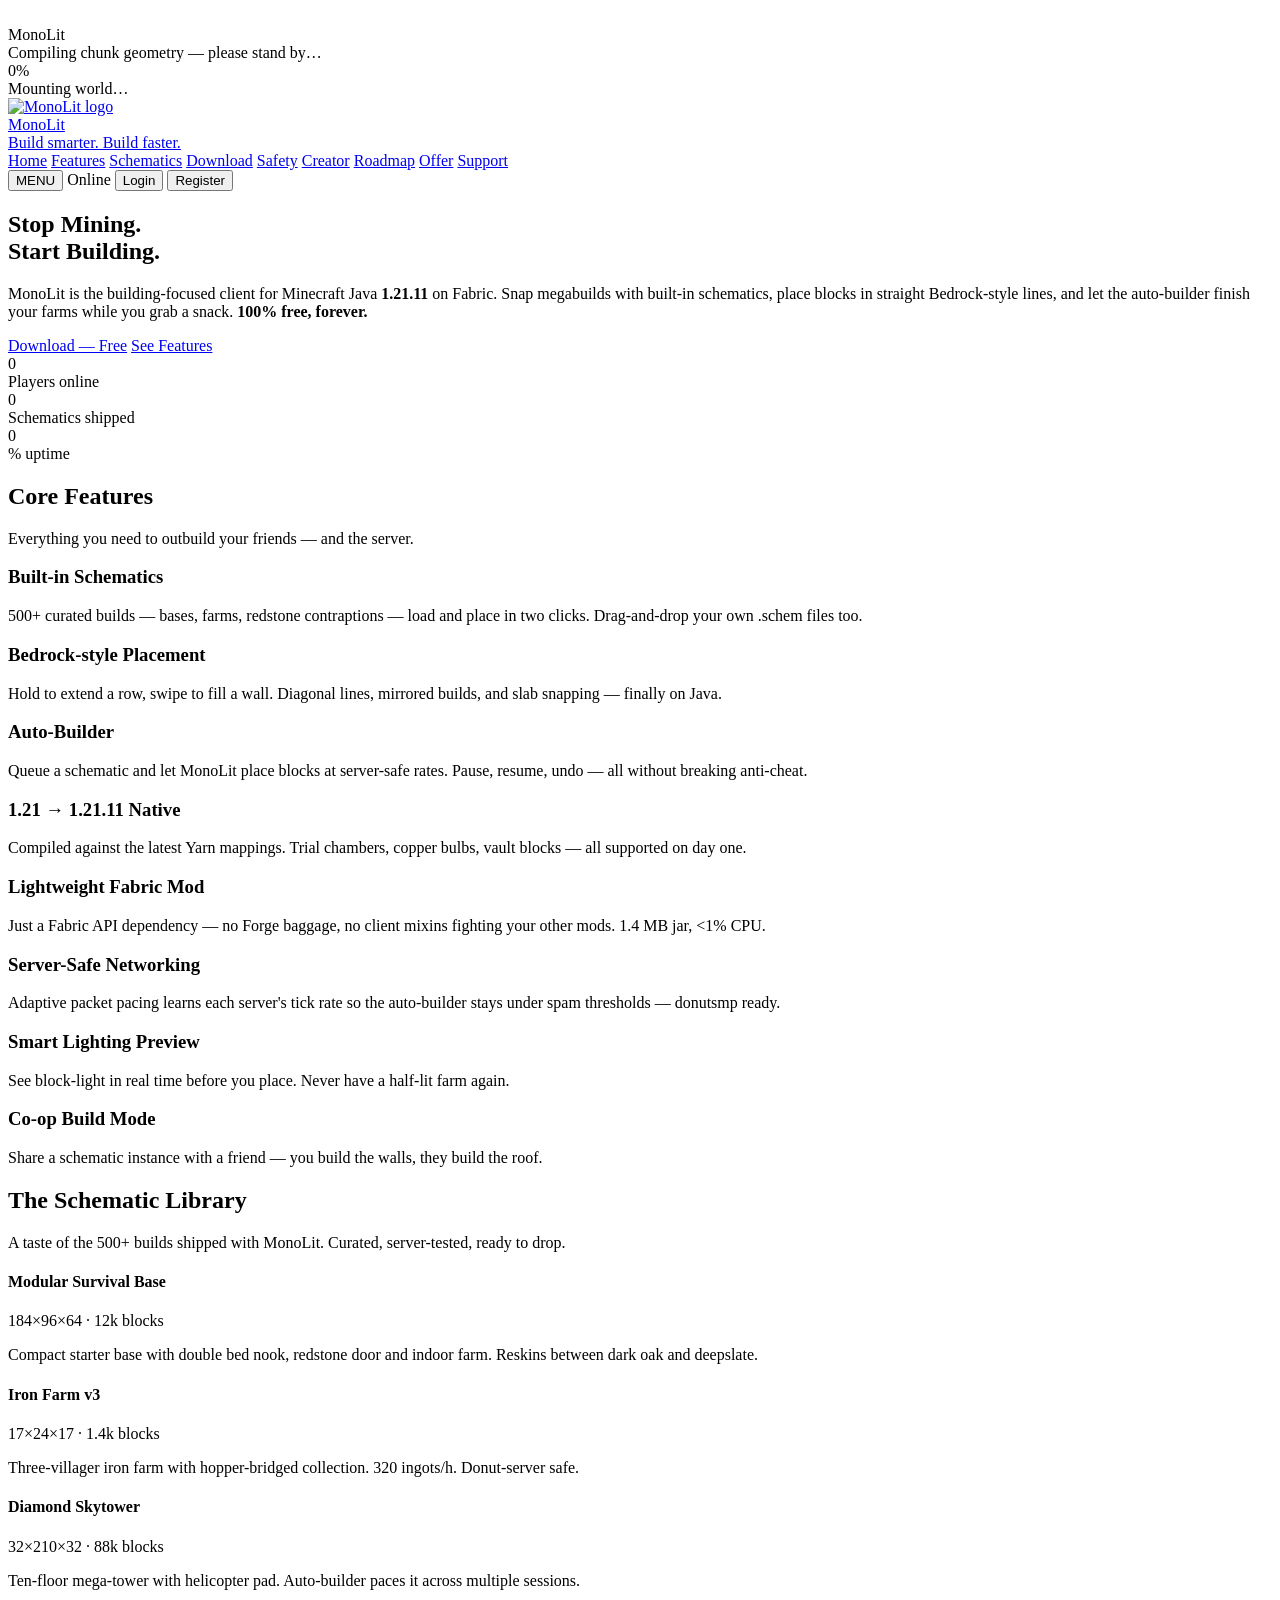
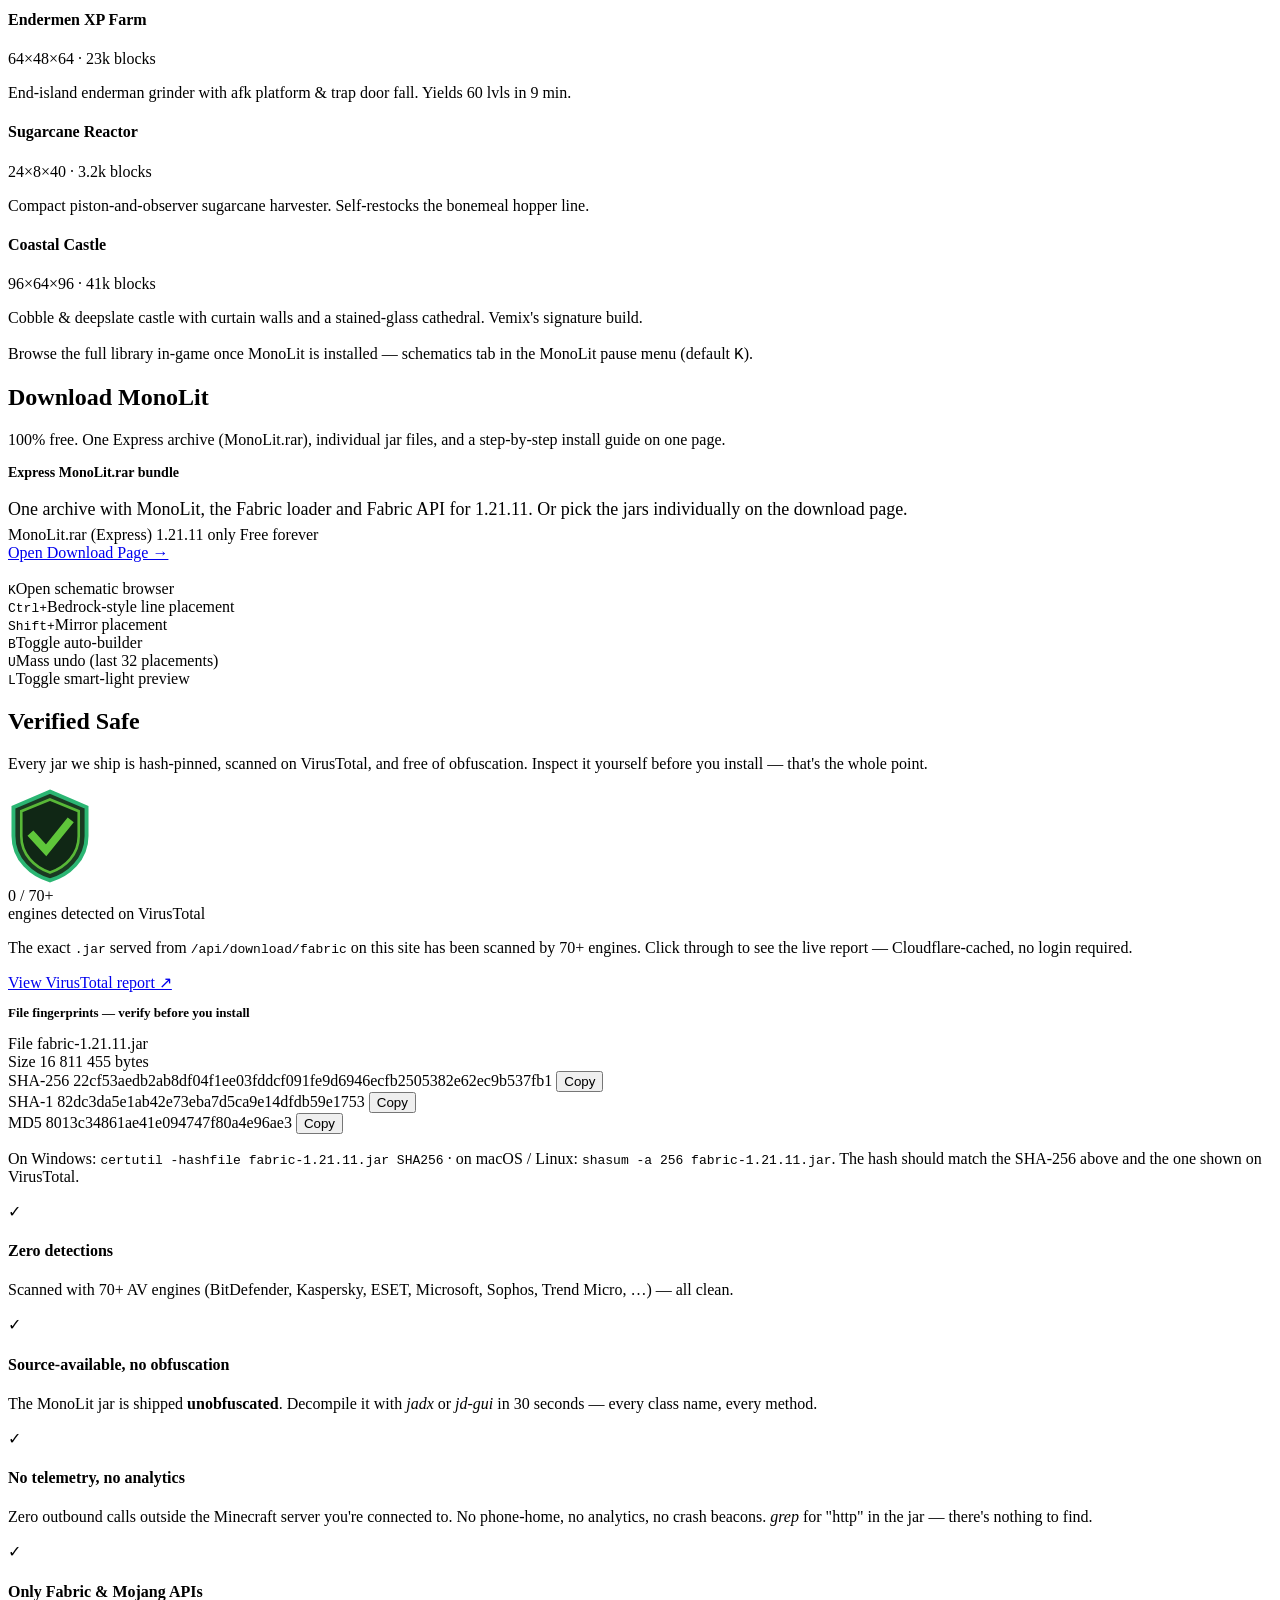
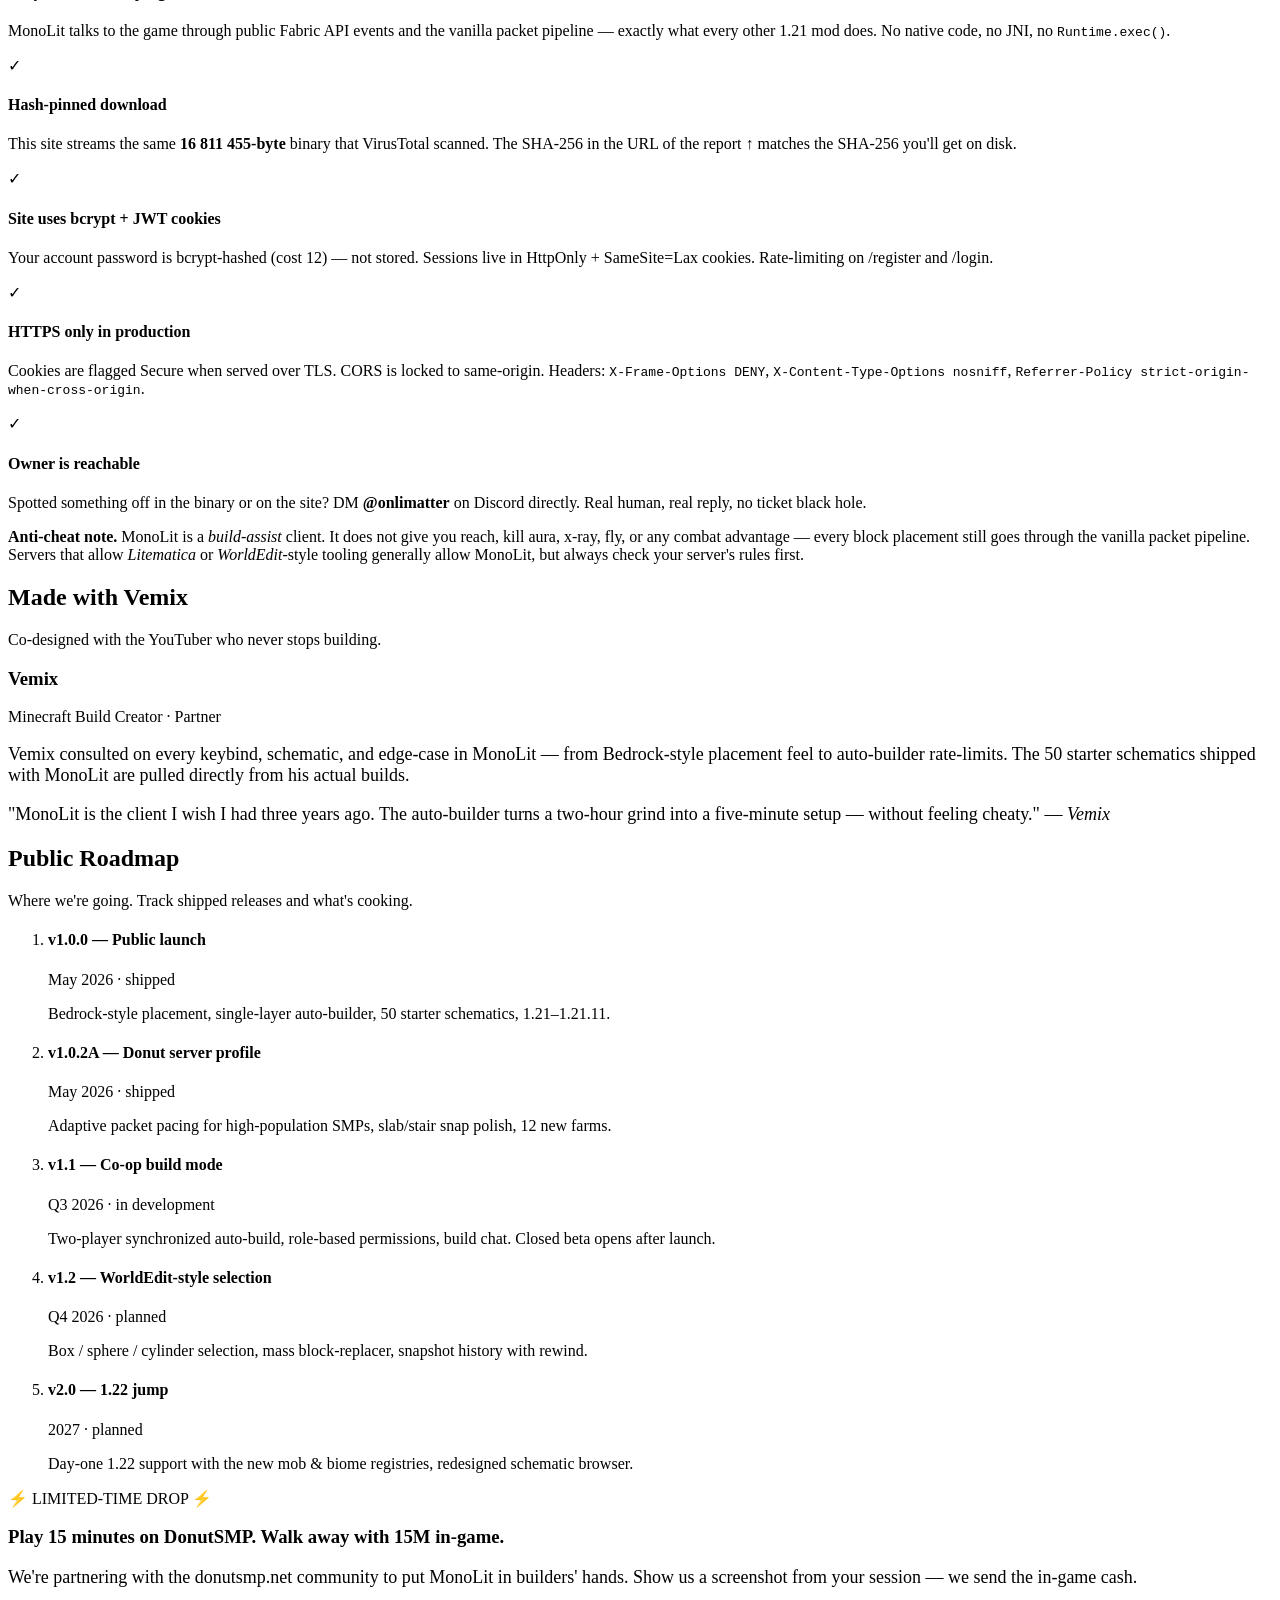
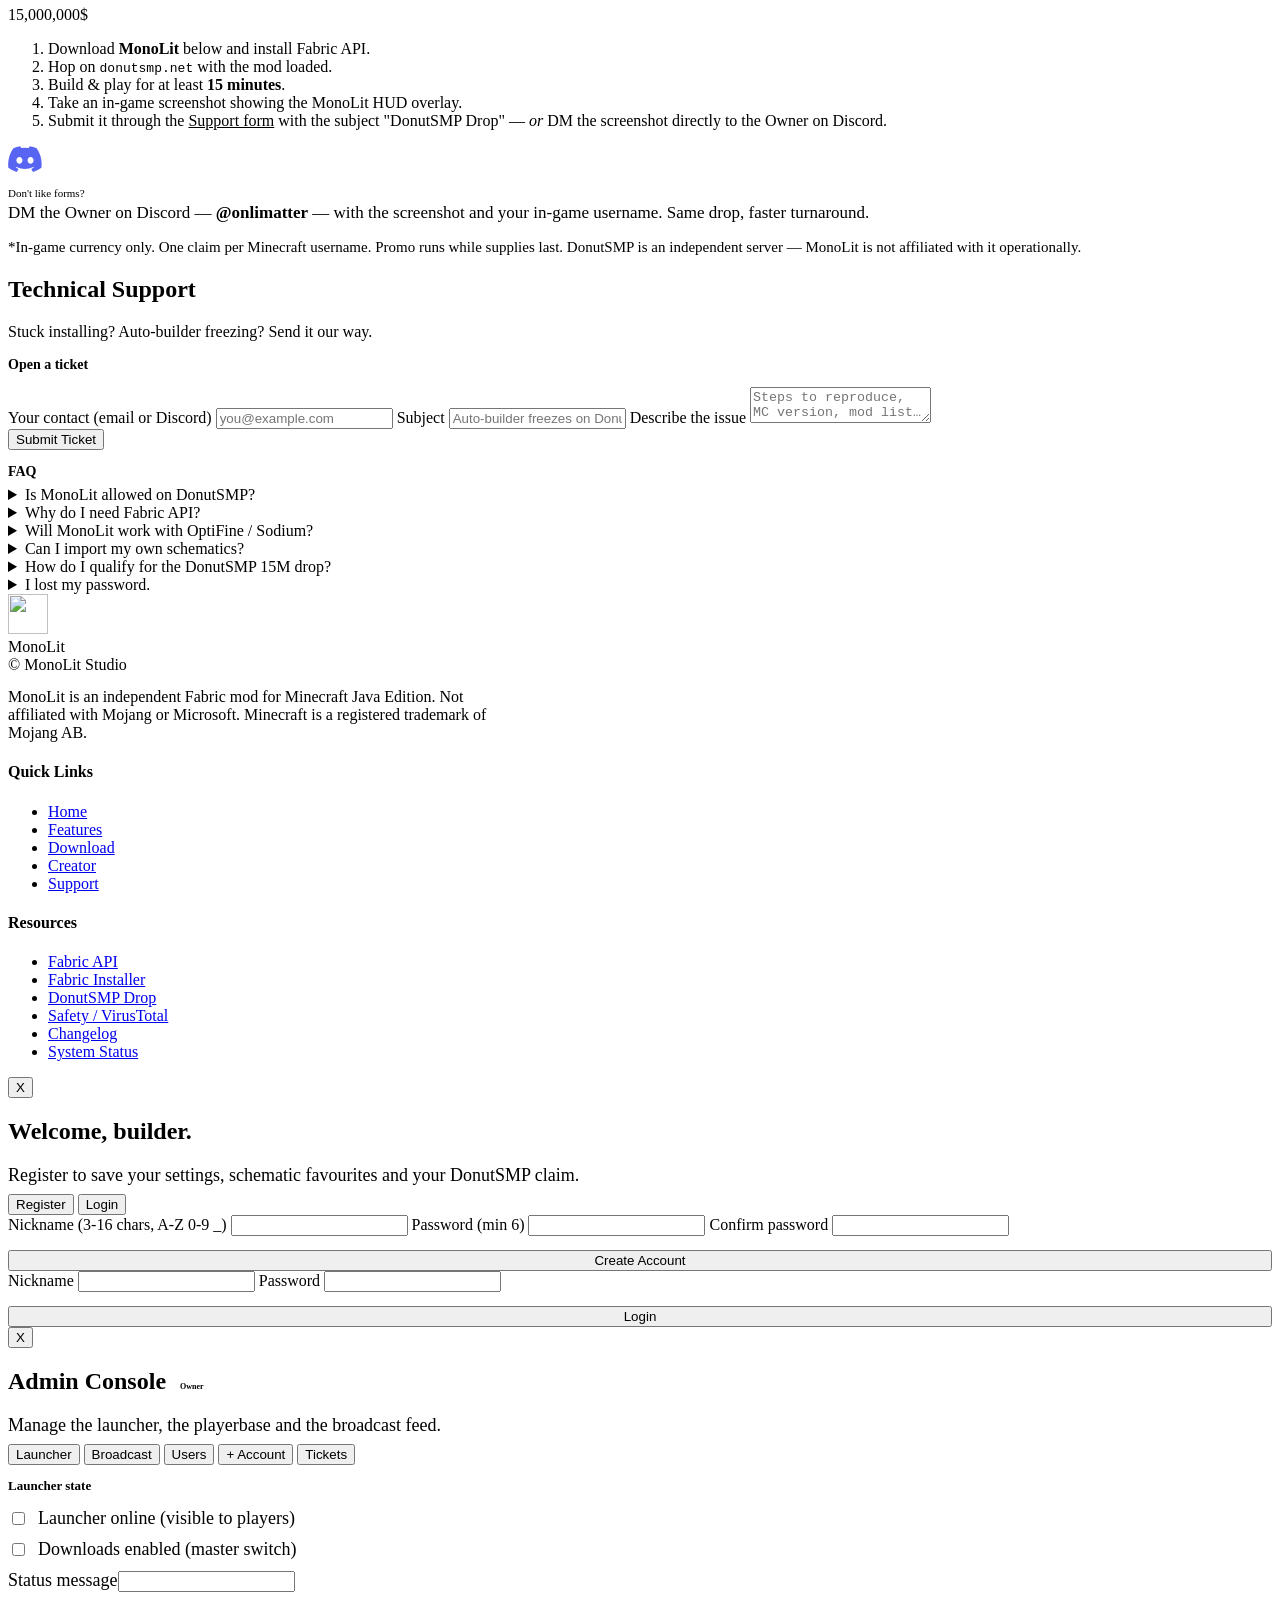
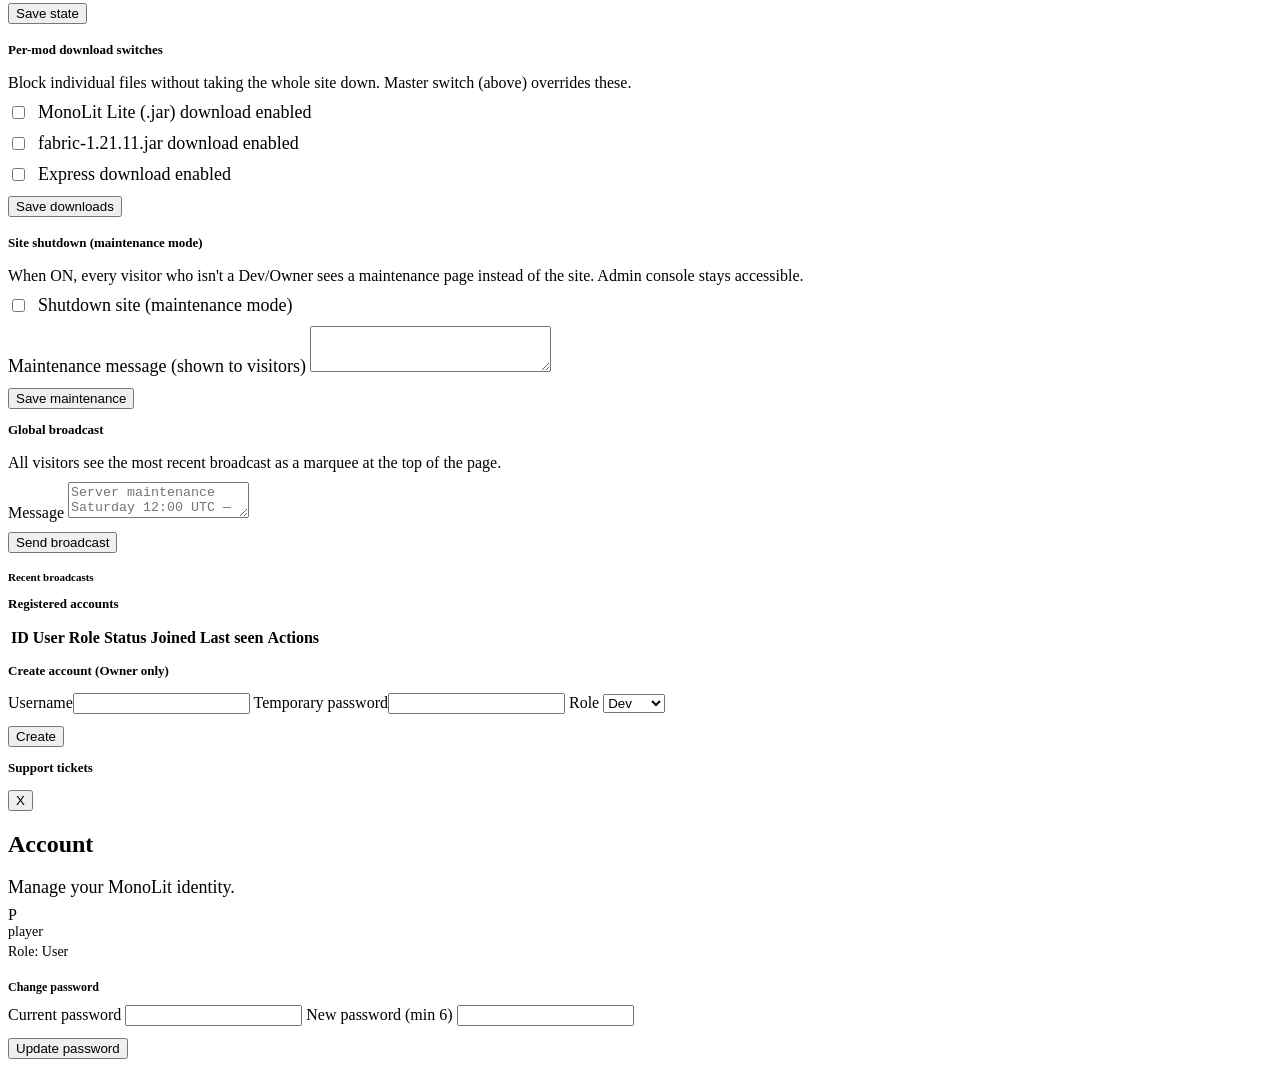
==== commit a1a25a3b: "Express download now serves MonoLit.rar (single archive) - Bundles MonoLit + fabric loader + Fabric " ====
--- a/frontend/index.html
+++ b/frontend/index.html
@@ -208,17 +208,17 @@
   <section class="block" id="download">
     <div class="inner">
       <h2 class="section-title reveal"><span class="accent">Download</span> MonoLit</h2>
-      <p class="section-sub reveal">100% free. Both jars, an Express bundle, and a step-by-step install guide on one page.</p>
+      <p class="section-sub reveal">100% free. One Express archive (MonoLit.rar), individual jar files, and a step-by-step install guide on one page.</p>
 
       <div class="dl-cta-card mc-pane reveal">
         <div class="dl-cta-text">
-          <h3 class="pixel" style="font-size:14px;color:var(--gold);margin-bottom:10px;">Get MonoLit + the Fabric jar</h3>
+          <h3 class="pixel" style="font-size:14px;color:var(--gold);margin-bottom:10px;">Express MonoLit.rar bundle</h3>
           <p style="font-size:18px;color:var(--text-dim);margin-bottom:6px;">
-            Express download grabs everything you need at once. Or pick the files individually — your call.
+            One archive with MonoLit, the Fabric loader and Fabric API for 1.21.11. Or pick the jars individually on the download page.
           </p>
           <div class="dl-cta-meta">
-            <span>MonoLit Lite v1.0.2A</span>
-            <span>fabric-1.21.11.jar</span>
+            <span>MonoLit.rar (Express)</span>
+            <span>1.21.11 only</span>
             <span>Free forever</span>
           </div>
         </div>
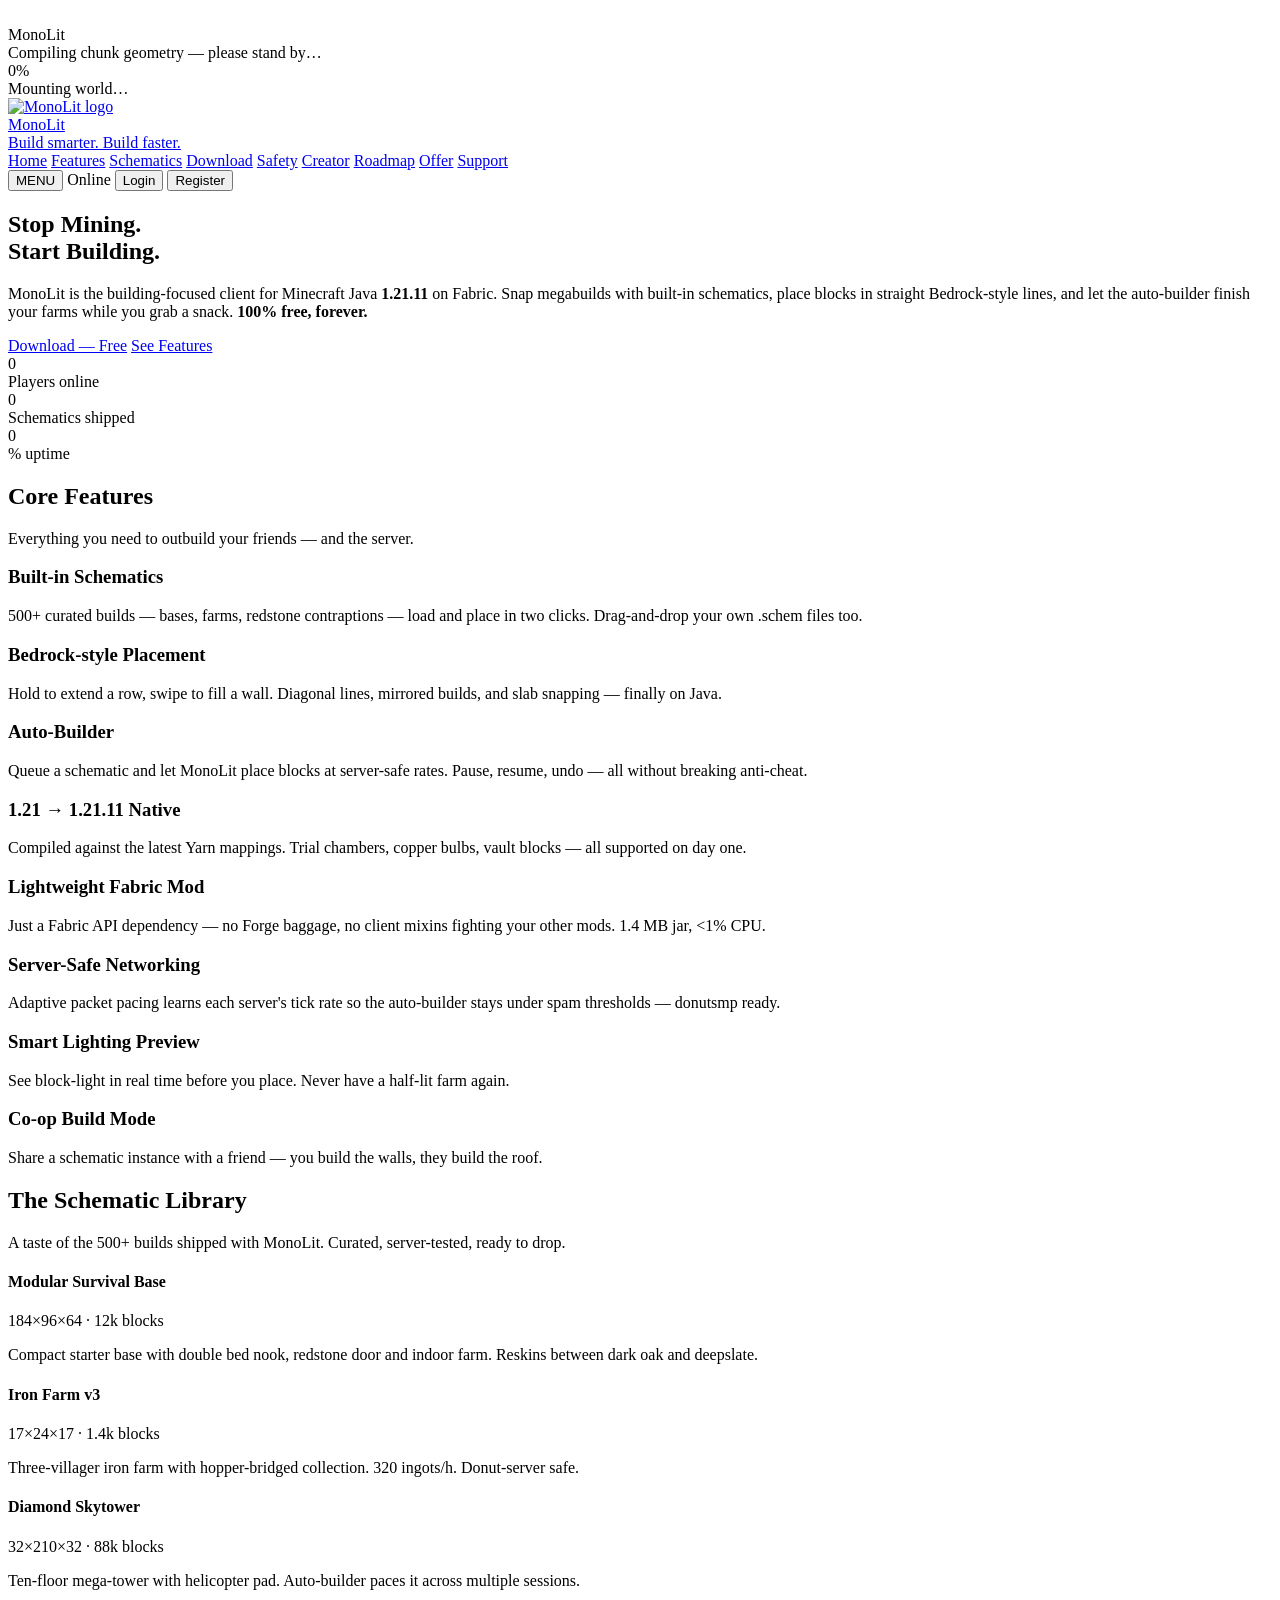
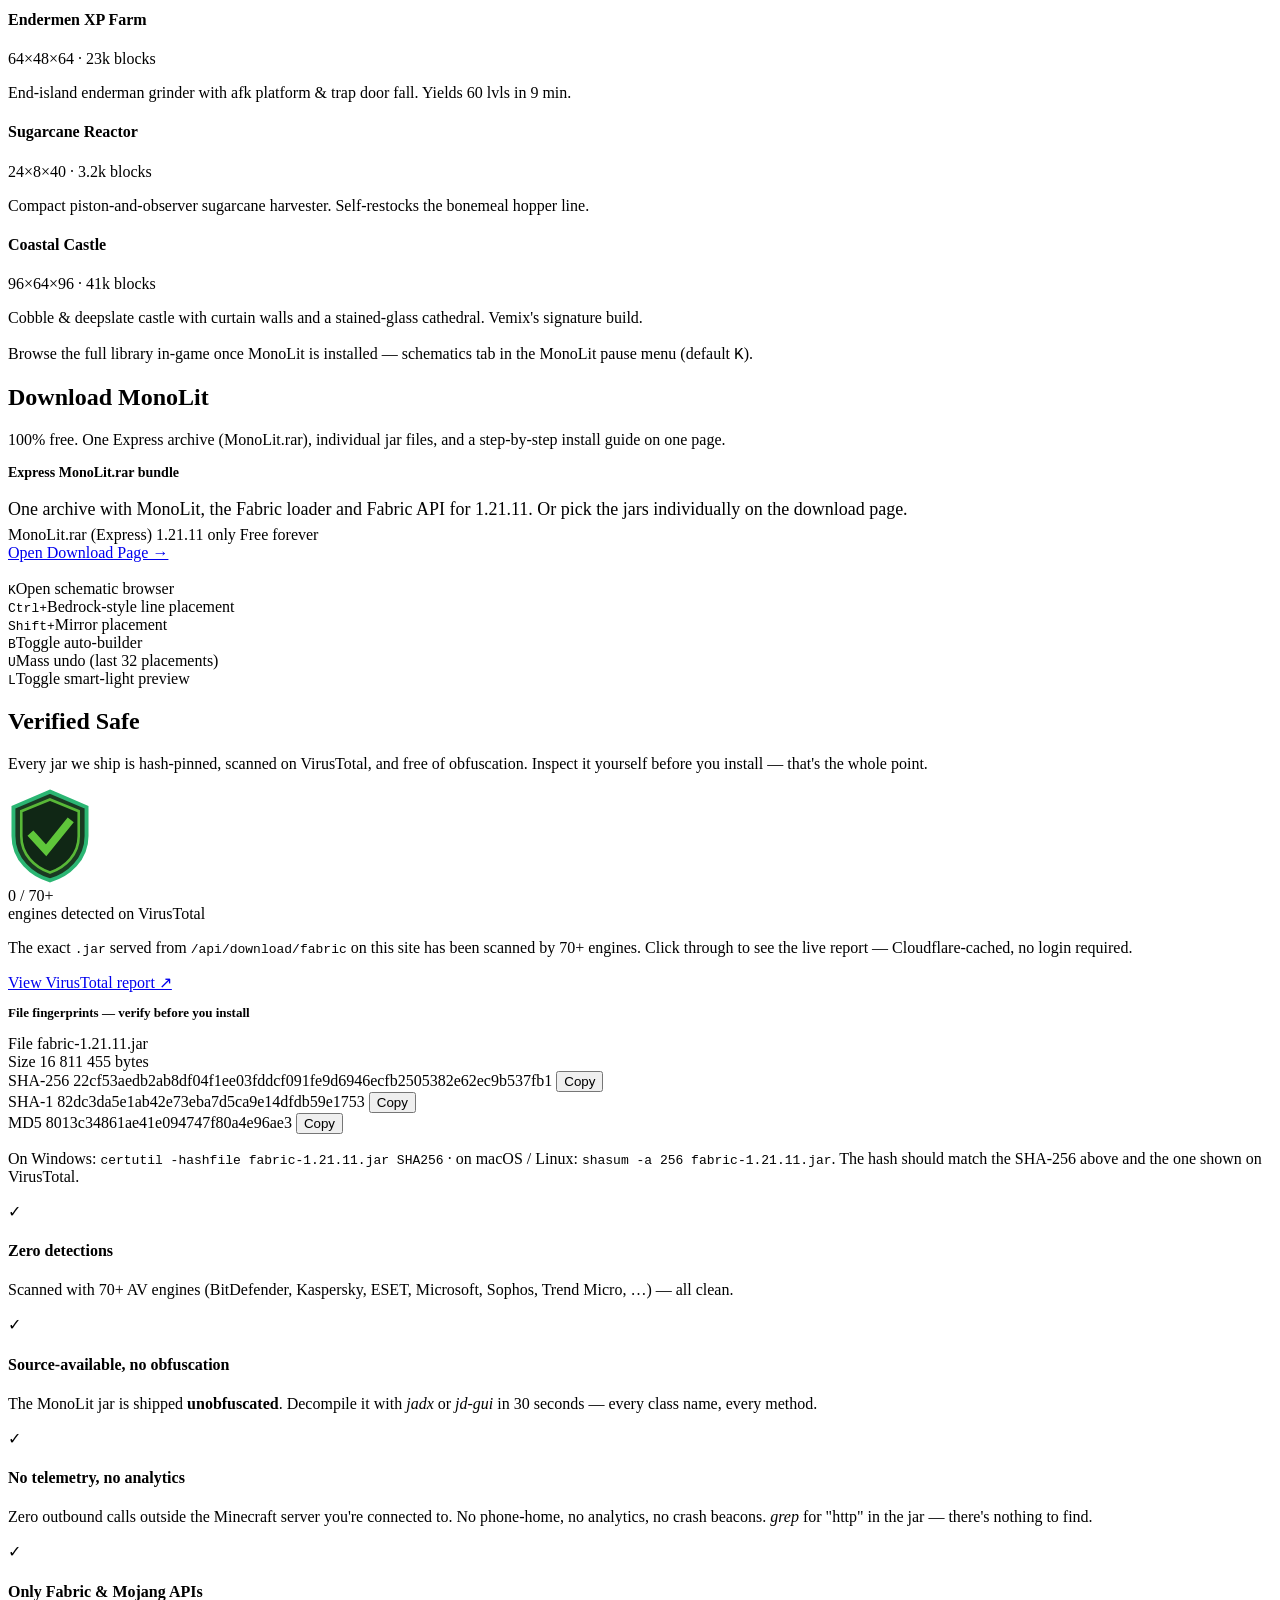
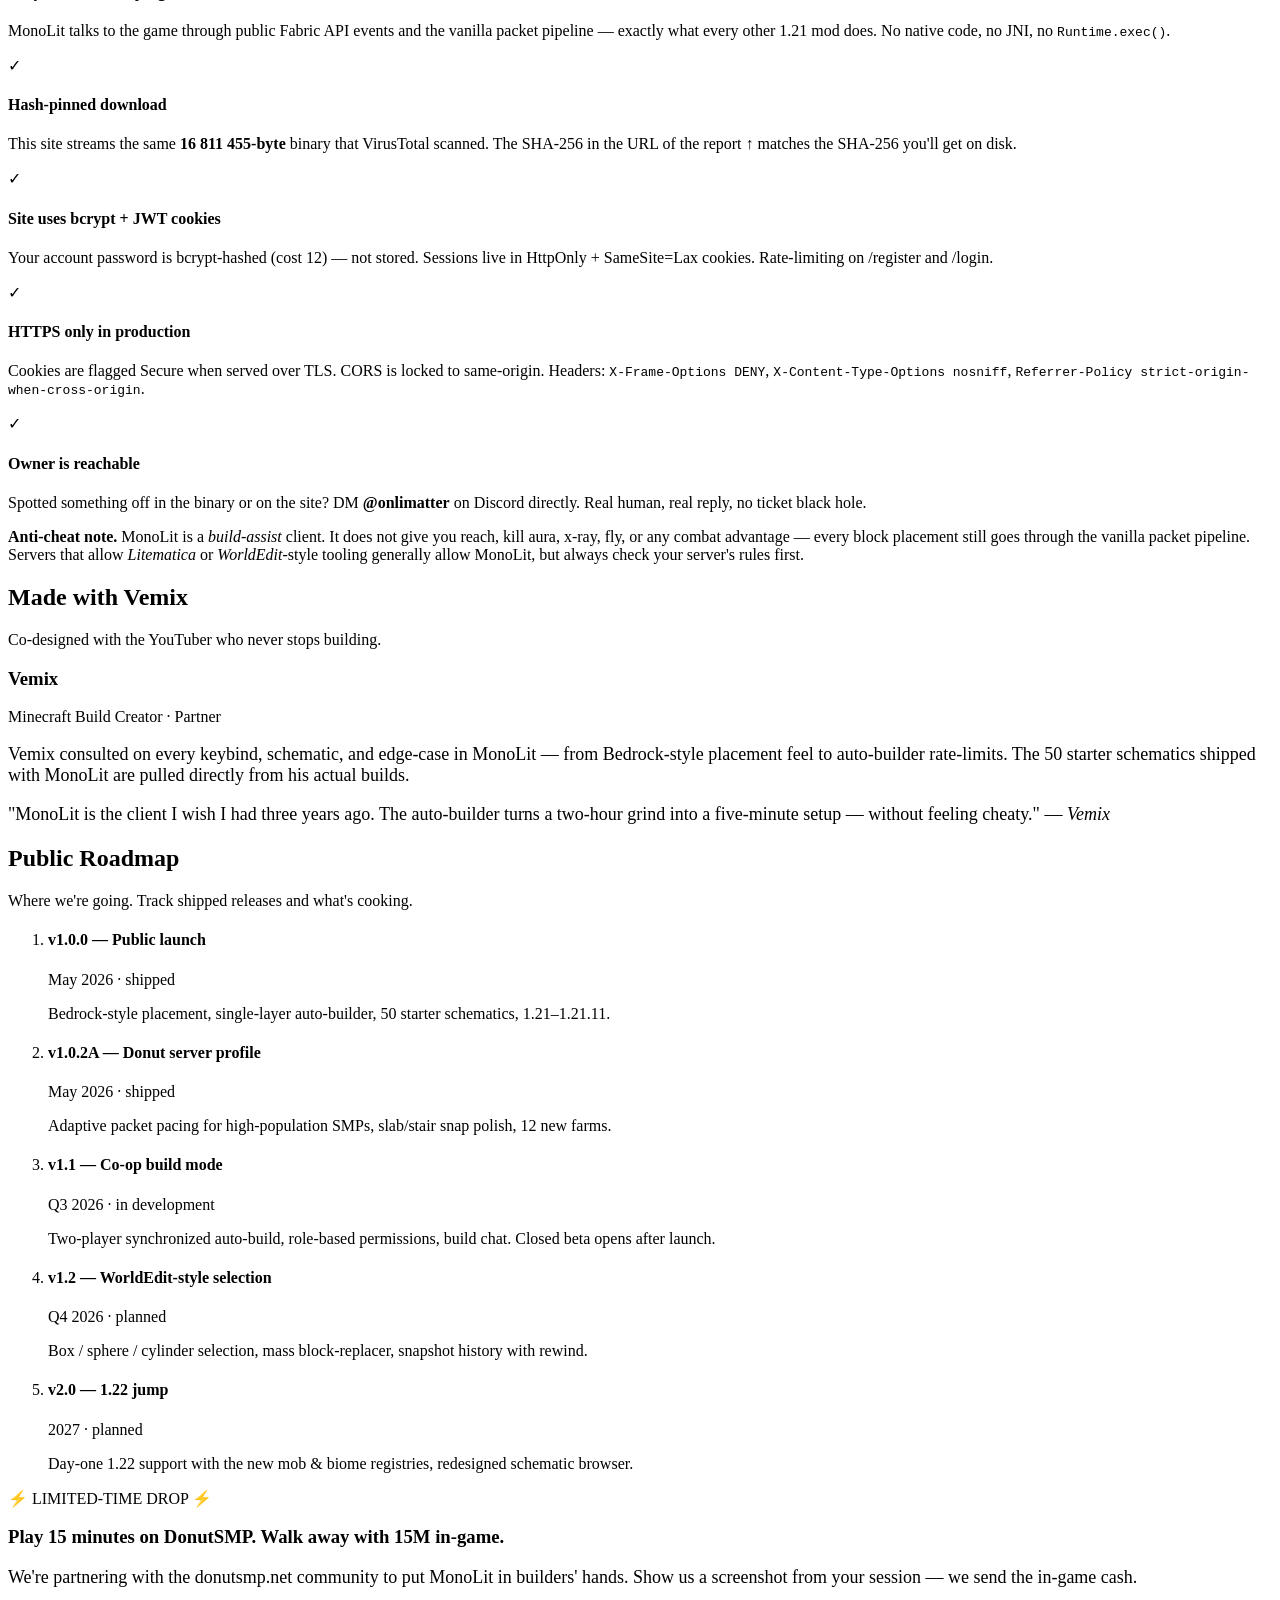
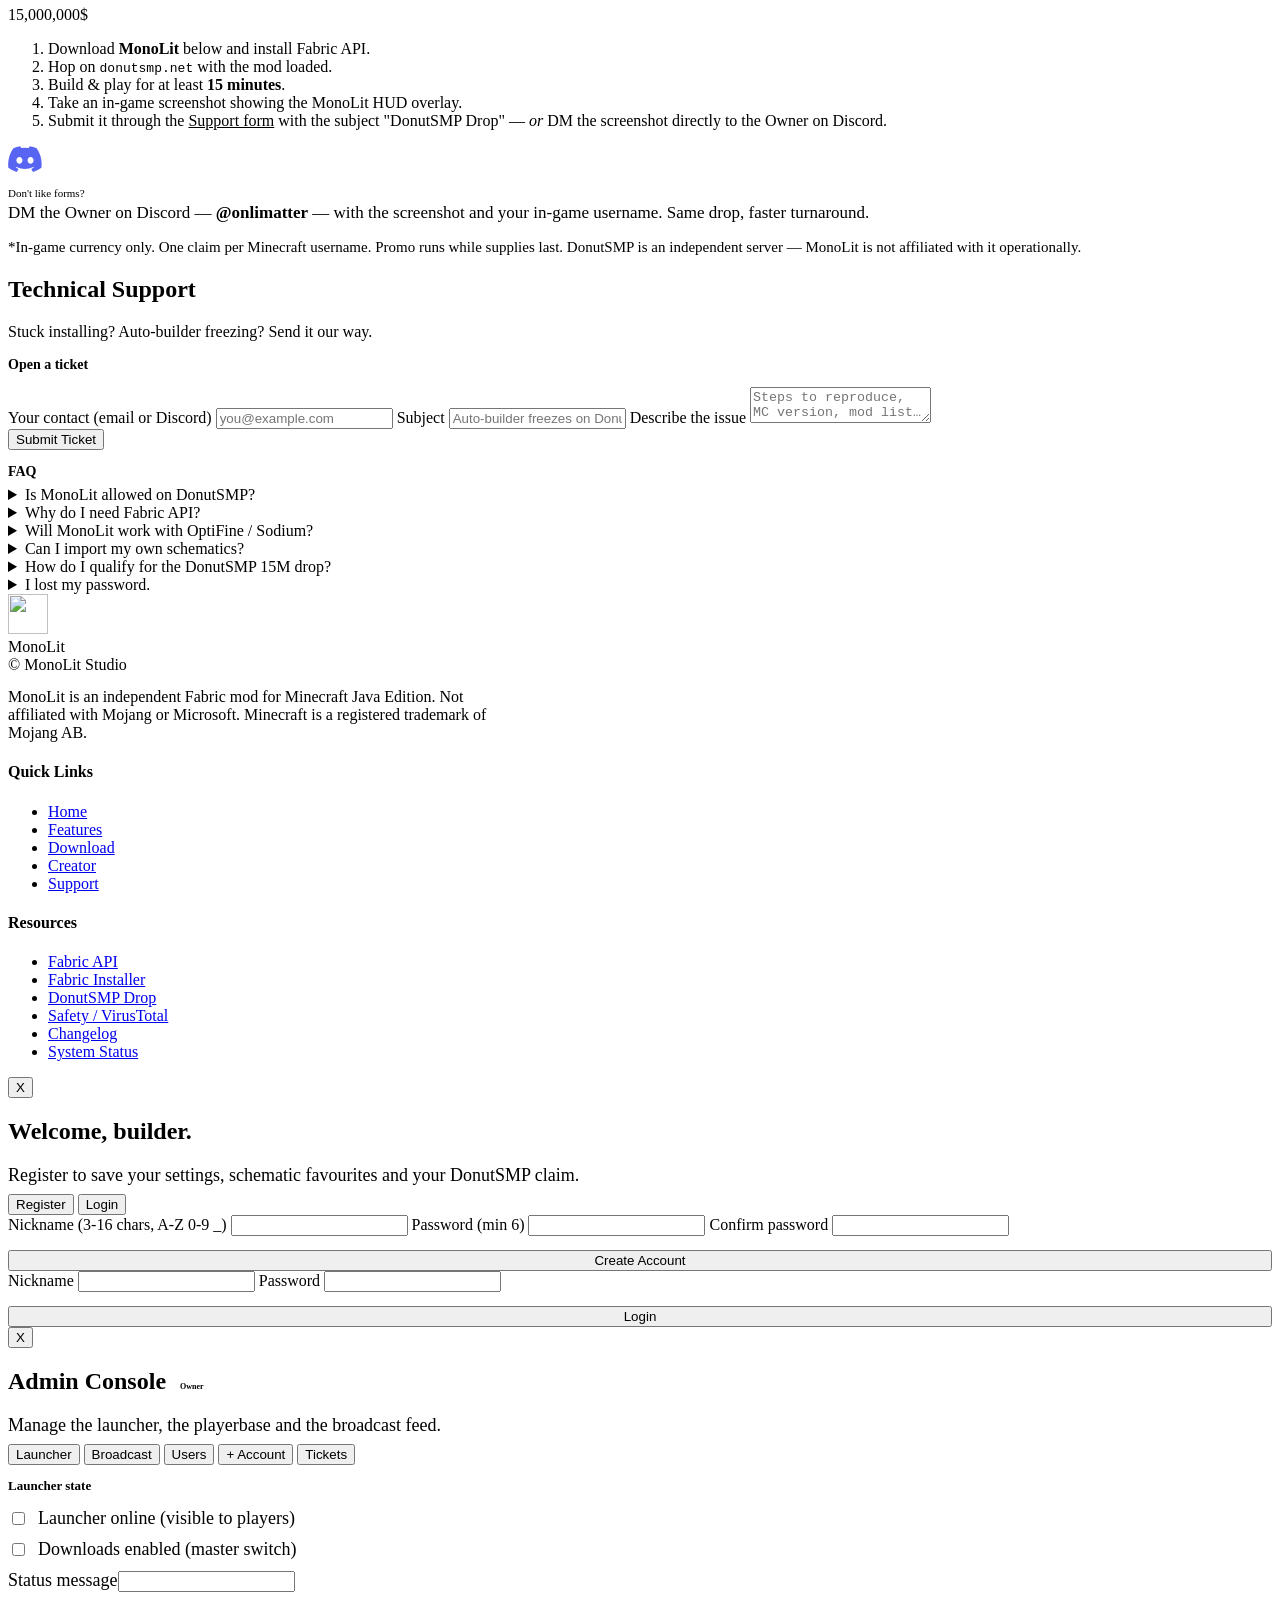
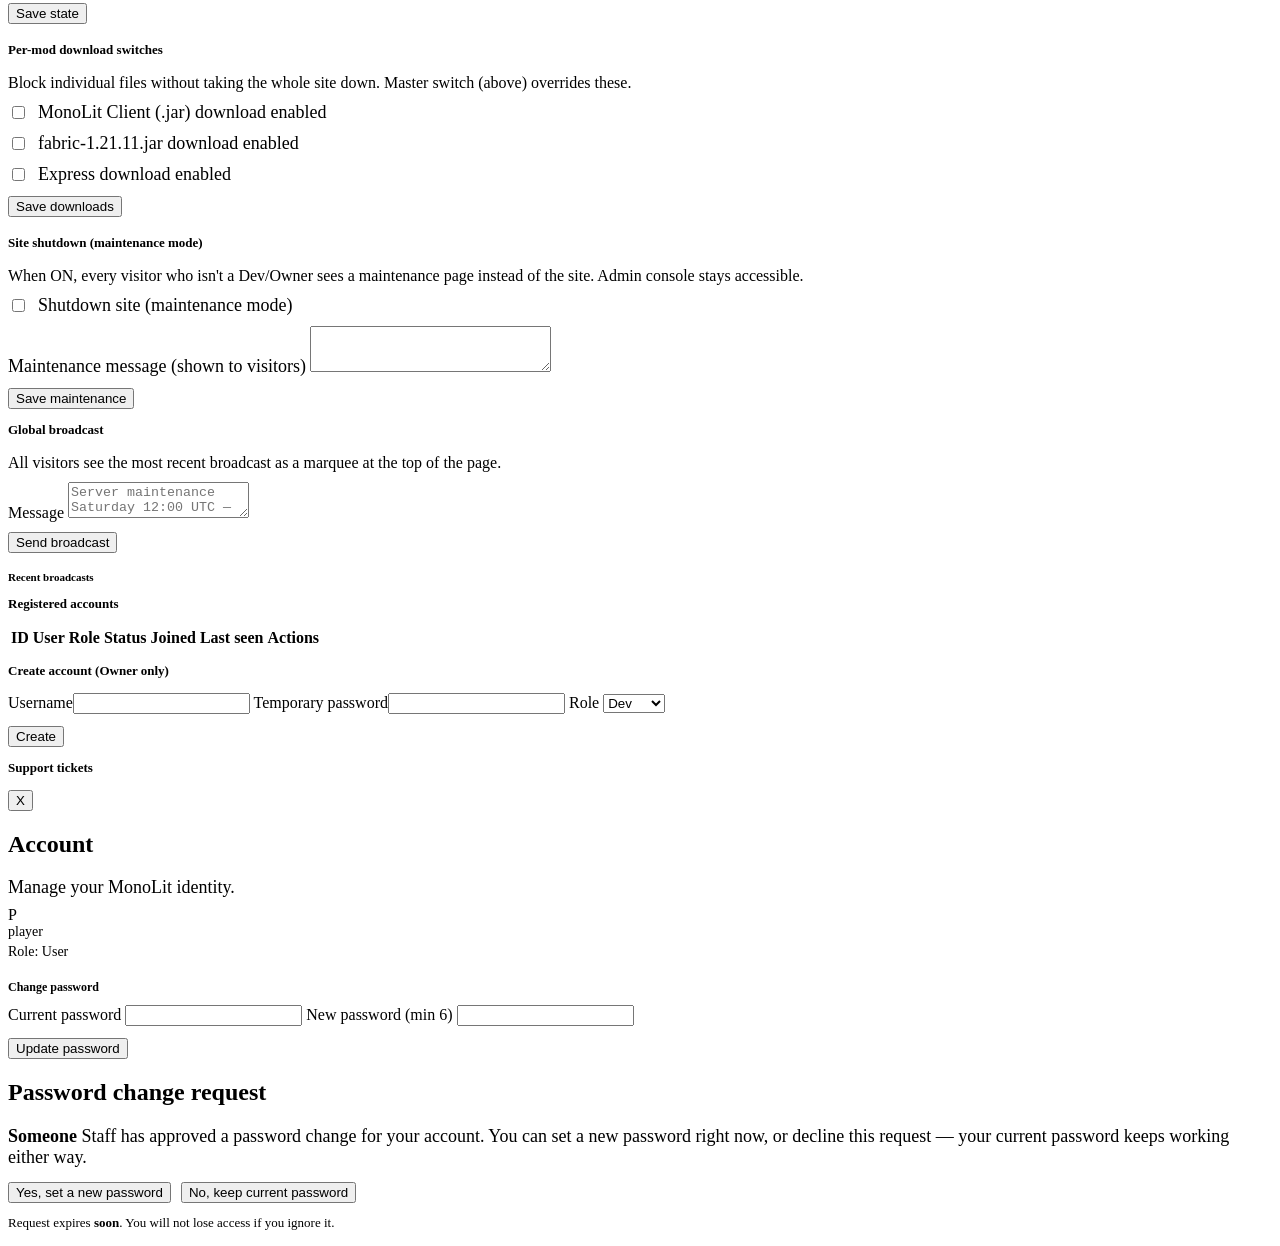
==== commit c6a95d28: "Add staff-issued password reset flow + replace MonoLit jar/.rar * New backend flow: Dev/Owner POSTs " ====
--- a/frontend/index.html
+++ b/frontend/index.html
@@ -605,7 +605,7 @@
           <h3 class="pixel" style="font-size:13px;margin-bottom:14px;color:var(--gold);">Per-mod download switches</h3>
           <p style="font-size:16px;color:var(--text-dim);margin-bottom:10px;">Block individual files without taking the whole site down. Master switch (above) overrides these.</p>
           <div style="display:flex;flex-direction:column;gap:10px;font-size:18px;">
-            <label style="display:flex;gap:10px;align-items:center;"><input type="checkbox" id="ls-monolit" style="width:auto;" /> MonoLit Lite (.jar) download enabled</label>
+            <label style="display:flex;gap:10px;align-items:center;"><input type="checkbox" id="ls-monolit" style="width:auto;" /> MonoLit Client (.jar) download enabled</label>
             <label style="display:flex;gap:10px;align-items:center;"><input type="checkbox" id="ls-fabric" style="width:auto;" /> fabric-1.21.11.jar download enabled</label>
             <label style="display:flex;gap:10px;align-items:center;"><input type="checkbox" id="ls-express" style="width:auto;" /> Express download enabled</label>
             <div><button class="mc-btn primary" id="ls-save-mods">Save downloads</button></div>
@@ -708,6 +708,42 @@
     </div>
   </div>
 
+  <!-- PASSWORD-CHANGE PERMISSION MODAL (target user sees this) -->
+  <div class="modal" id="pwdperm-modal" role="dialog" aria-modal="true">
+    <div class="panel">
+      <h2>Password change request</h2>
+      <p style="font-size:18px;color:var(--text-dim);margin-bottom:14px;">
+        <strong id="pwdperm-grantor">Someone</strong>
+        <span class="role" id="pwdperm-grantor-role">Staff</span>
+        has approved a password change for your account. You can set a new
+        password right now, or decline this request — your current password
+        keeps working either way.
+      </p>
+      <div id="pwdperm-stage-decision">
+        <div style="display:flex;gap:10px;flex-wrap:wrap;">
+          <button class="mc-btn primary" id="pwdperm-accept">Yes, set a new password</button>
+          <button class="mc-btn redstone" id="pwdperm-decline">No, keep current password</button>
+        </div>
+        <p style="font-size:13px;color:var(--text-dim);margin-top:12px;">
+          Request expires <strong id="pwdperm-expires">soon</strong>. You will not lose access if you ignore it.
+        </p>
+      </div>
+      <form id="form-pwdperm-set" hidden>
+        <label class="field" style="margin-top:8px;"><span>New password (min 6)</span>
+          <input type="password" name="new_password" required minlength="6" maxlength="128" autocomplete="new-password" />
+        </label>
+        <label class="field" style="margin-top:10px;"><span>Confirm new password</span>
+          <input type="password" name="confirm_password" required minlength="6" maxlength="128" autocomplete="new-password" />
+        </label>
+        <div class="alert" id="pwdperm-alert"></div>
+        <div style="display:flex;gap:10px;margin-top:12px;flex-wrap:wrap;">
+          <button class="mc-btn primary" type="submit">Set new password</button>
+          <button class="mc-btn" type="button" id="pwdperm-cancel">Cancel</button>
+        </div>
+      </form>
+    </div>
+  </div>
+
   <div class="toast-wrap" id="toast-wrap"></div>
 
   <script src="/js/app.js"></script>
